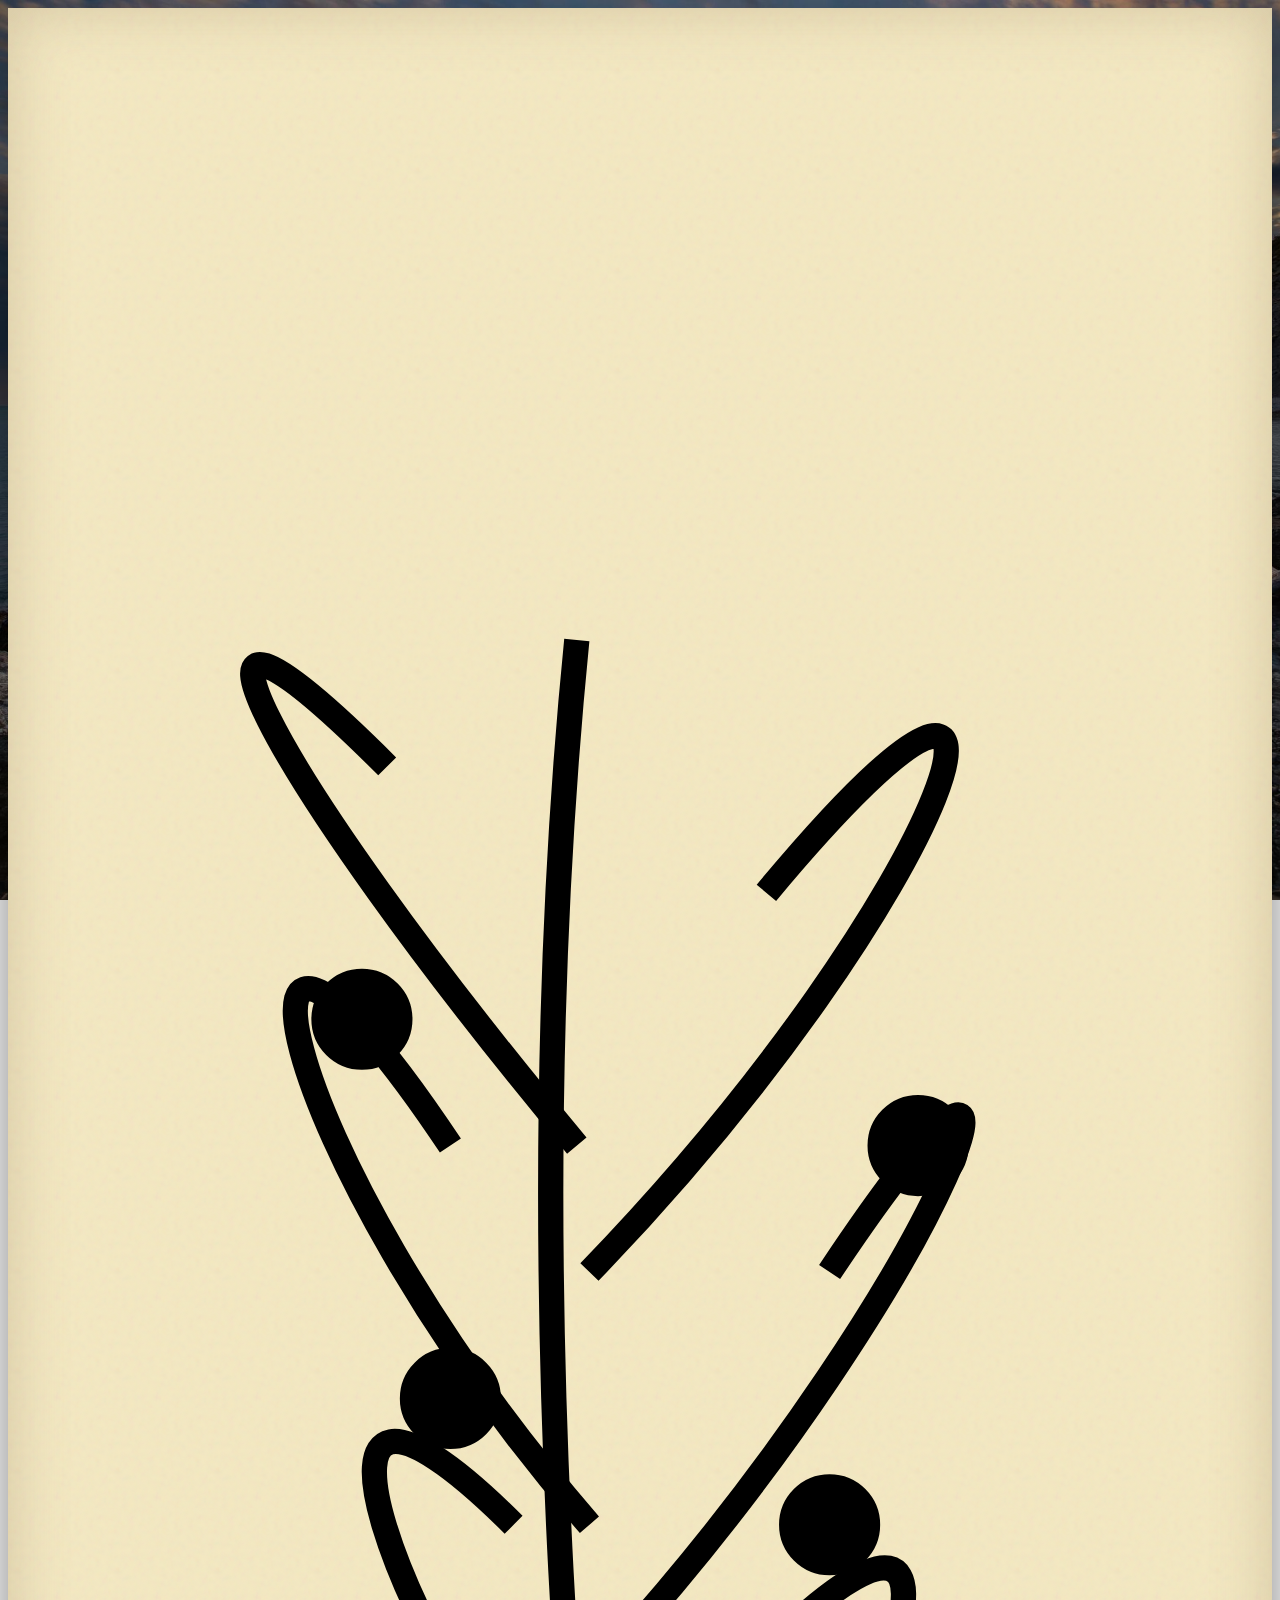
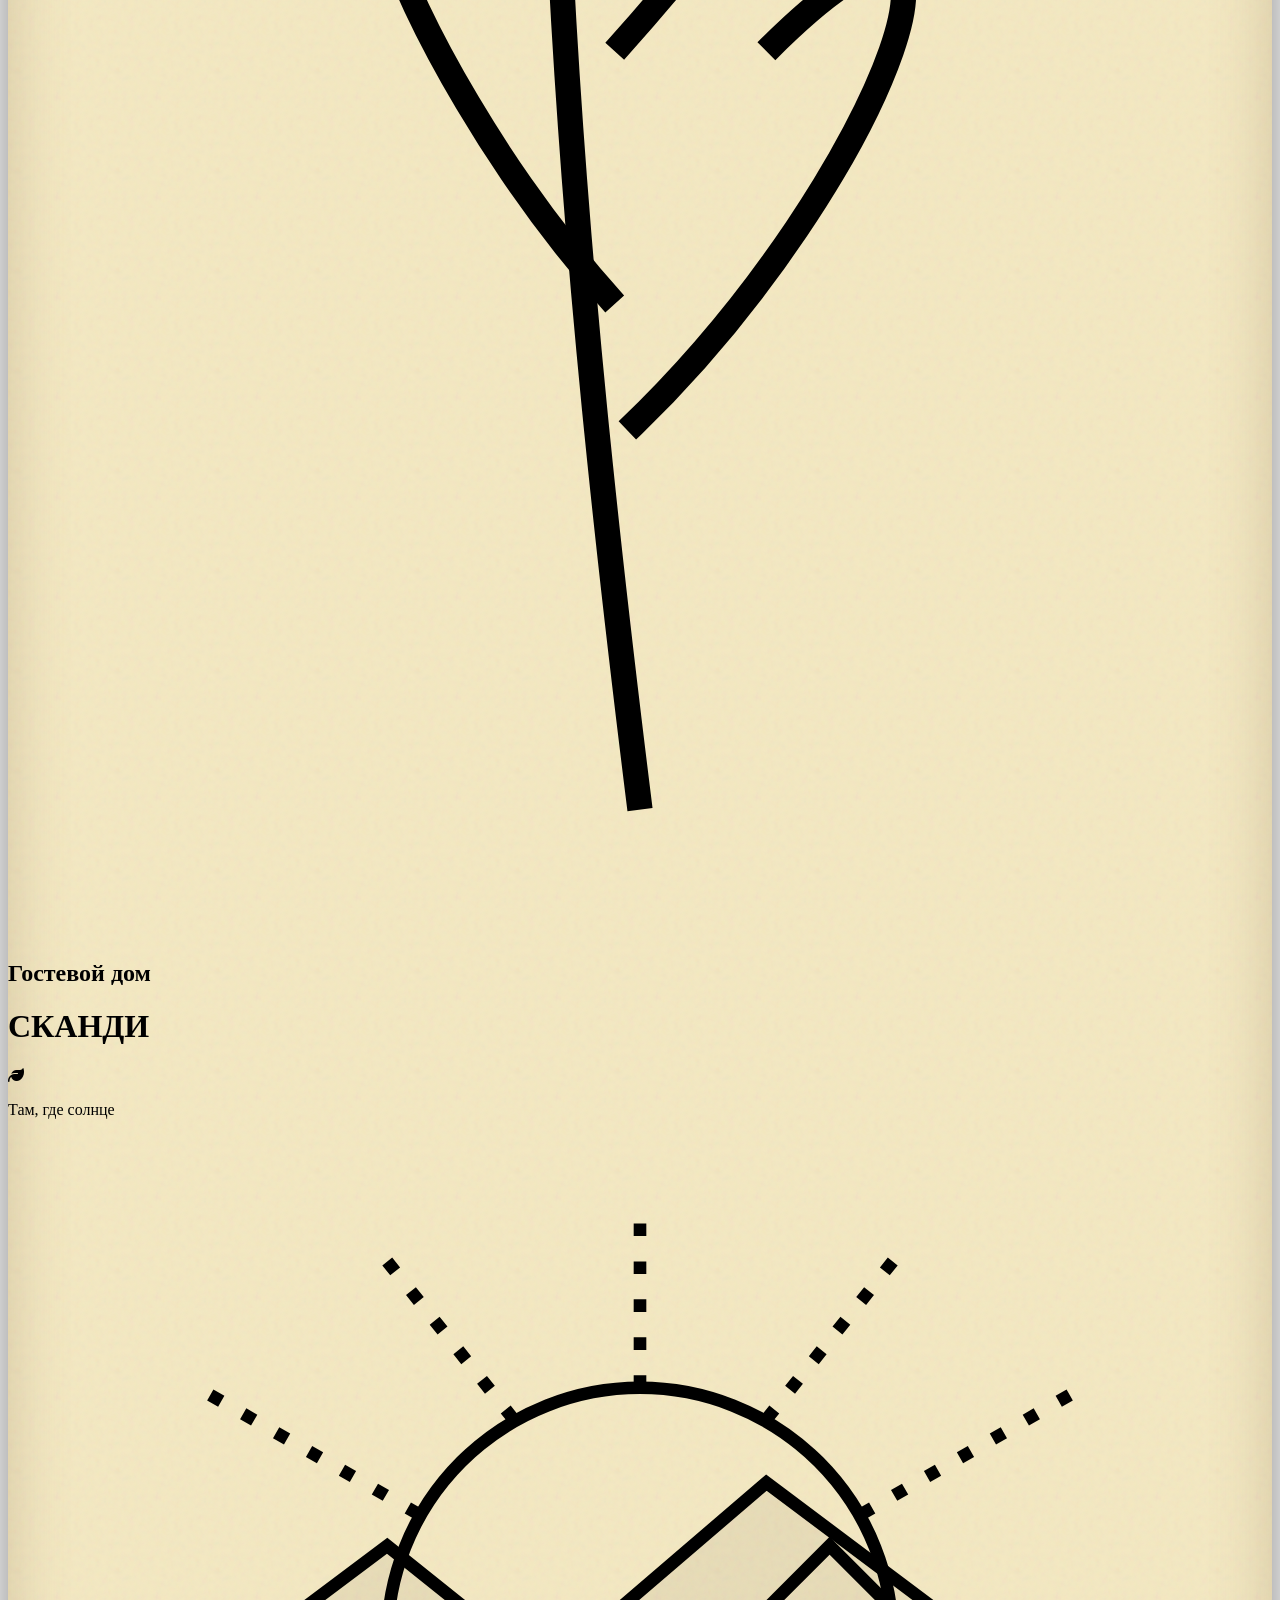
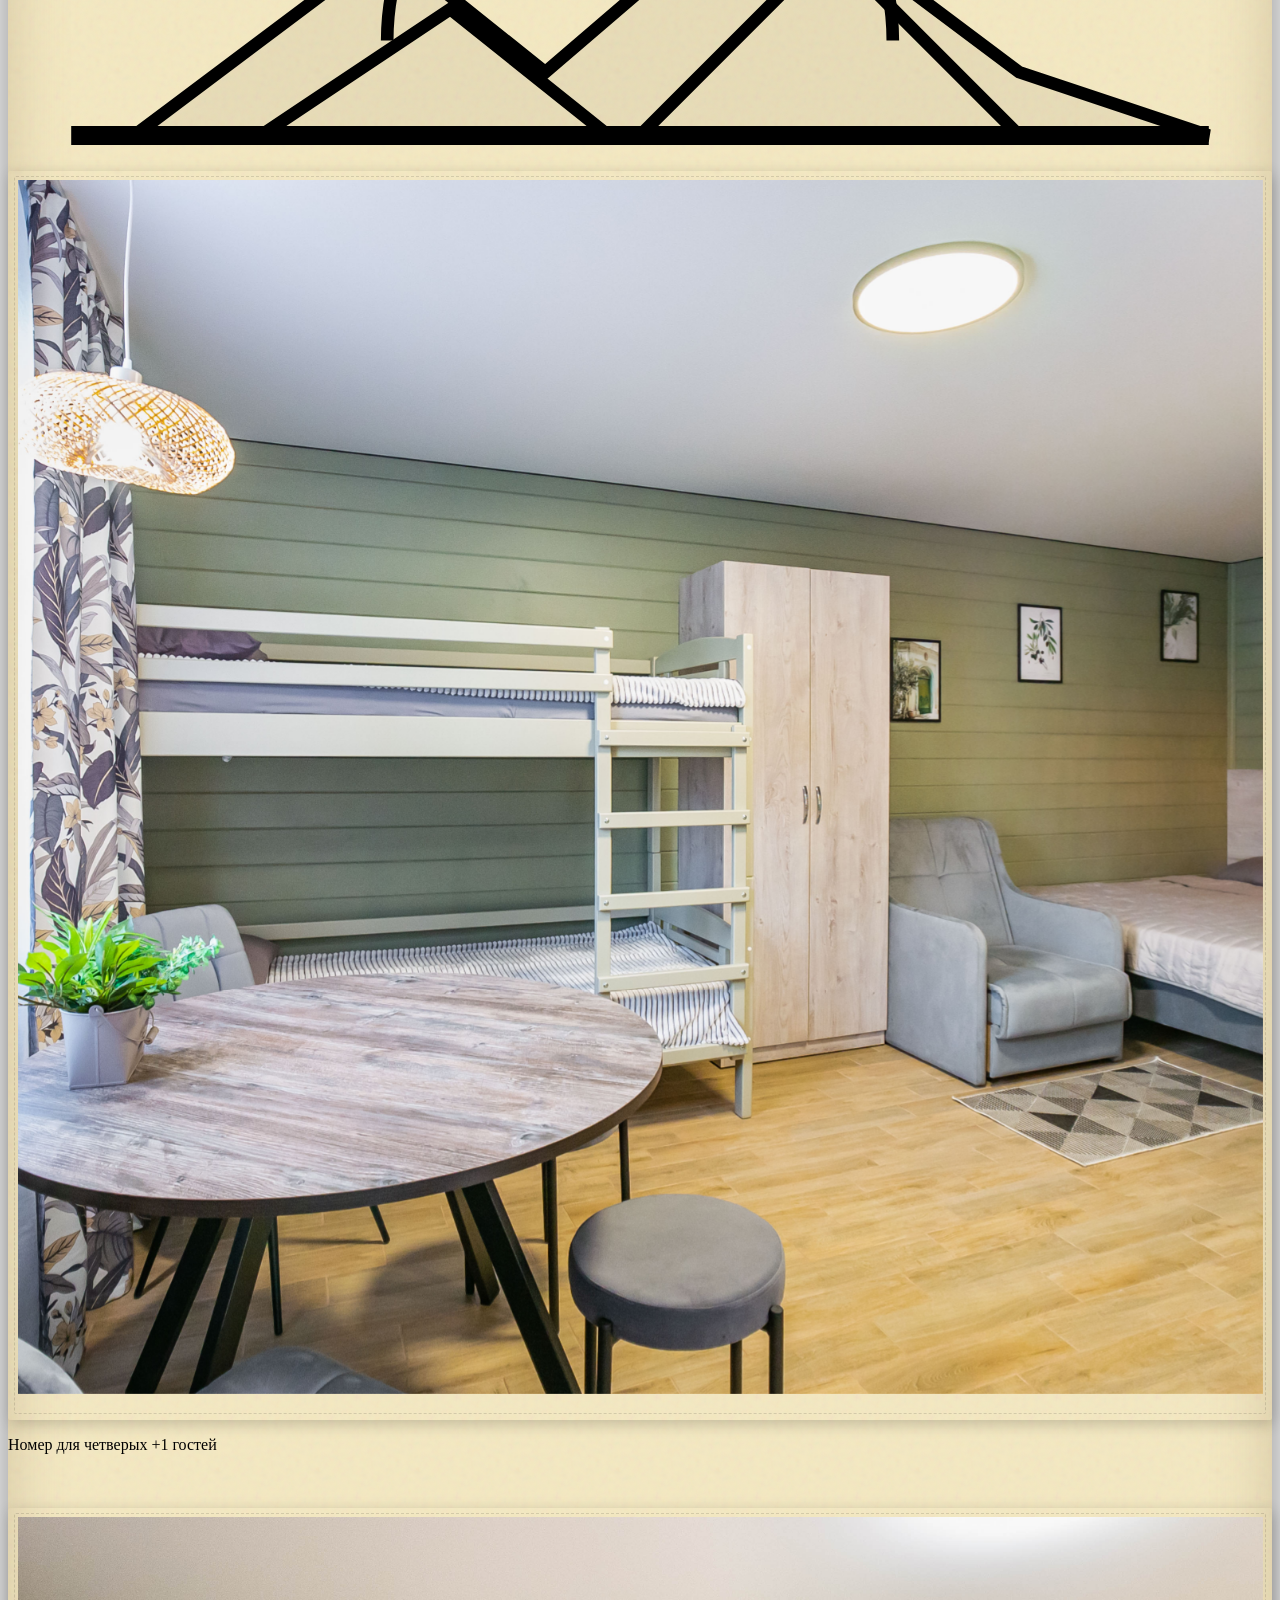
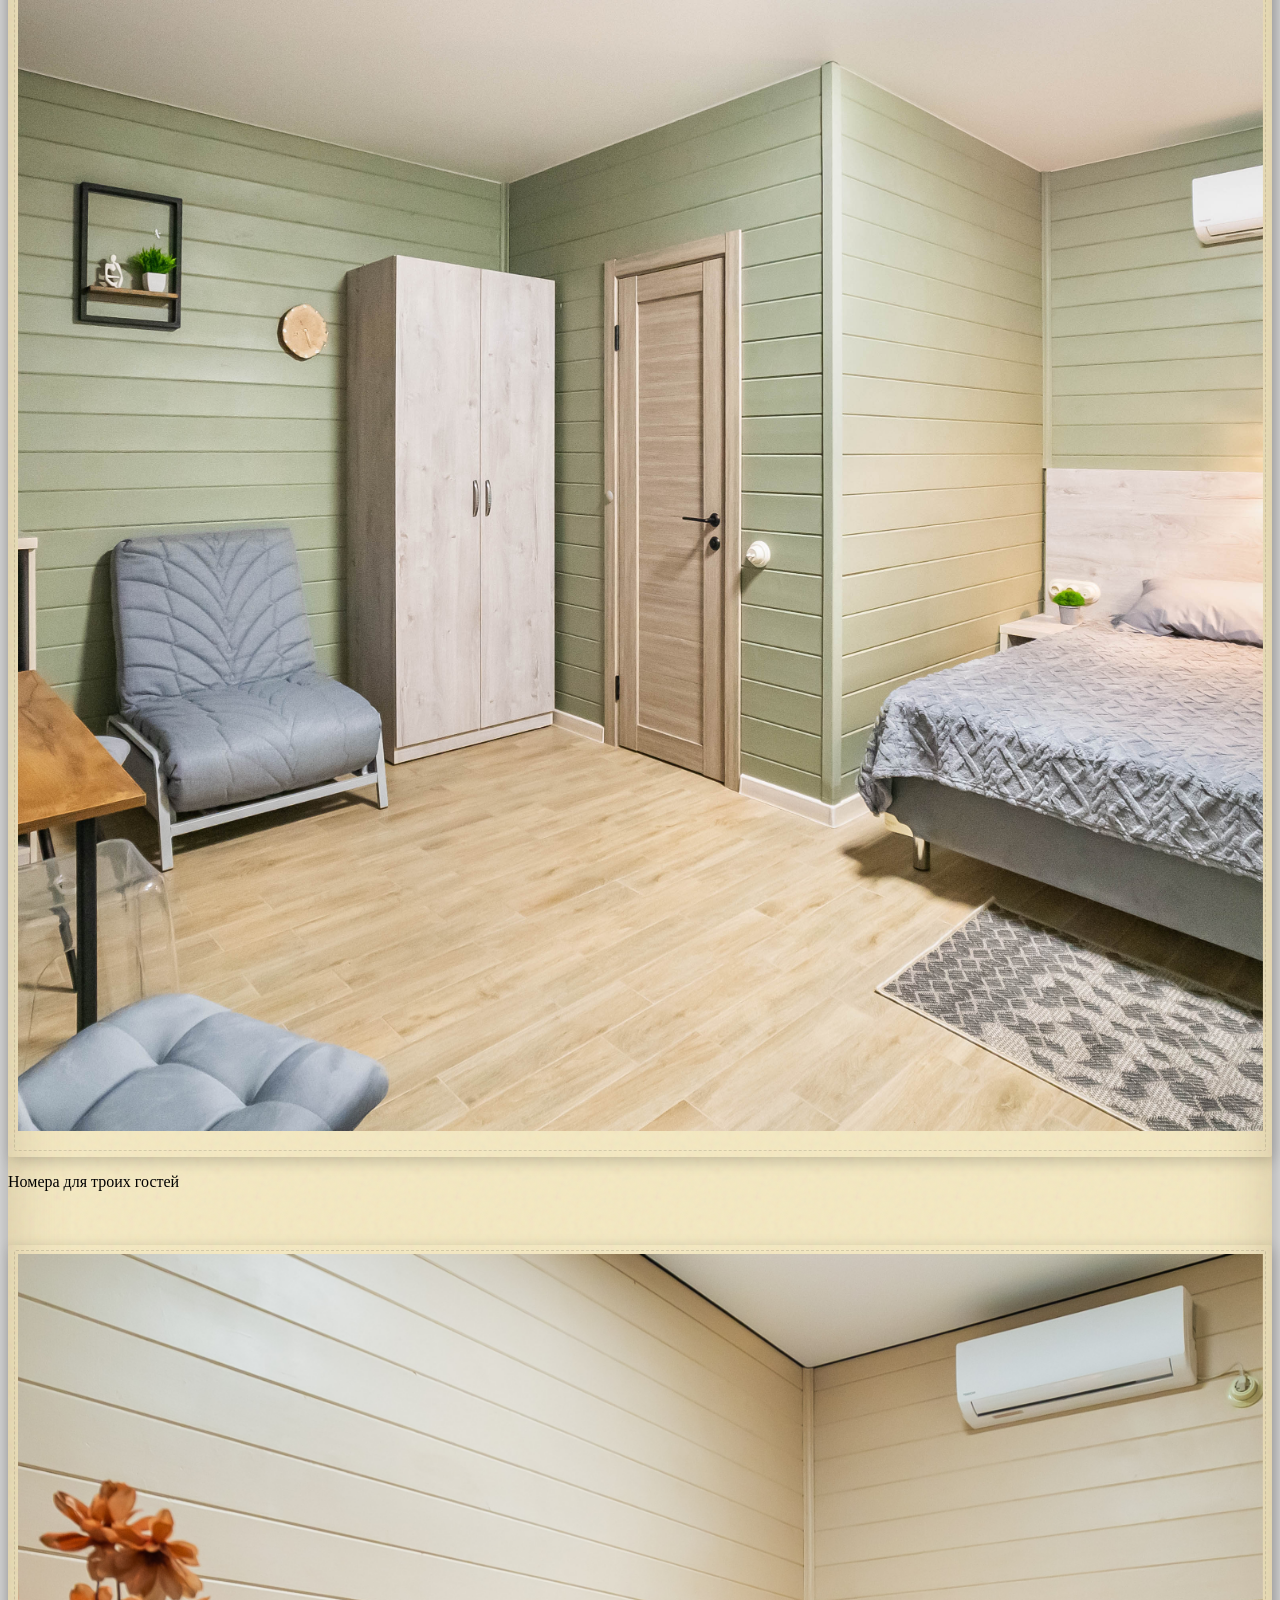
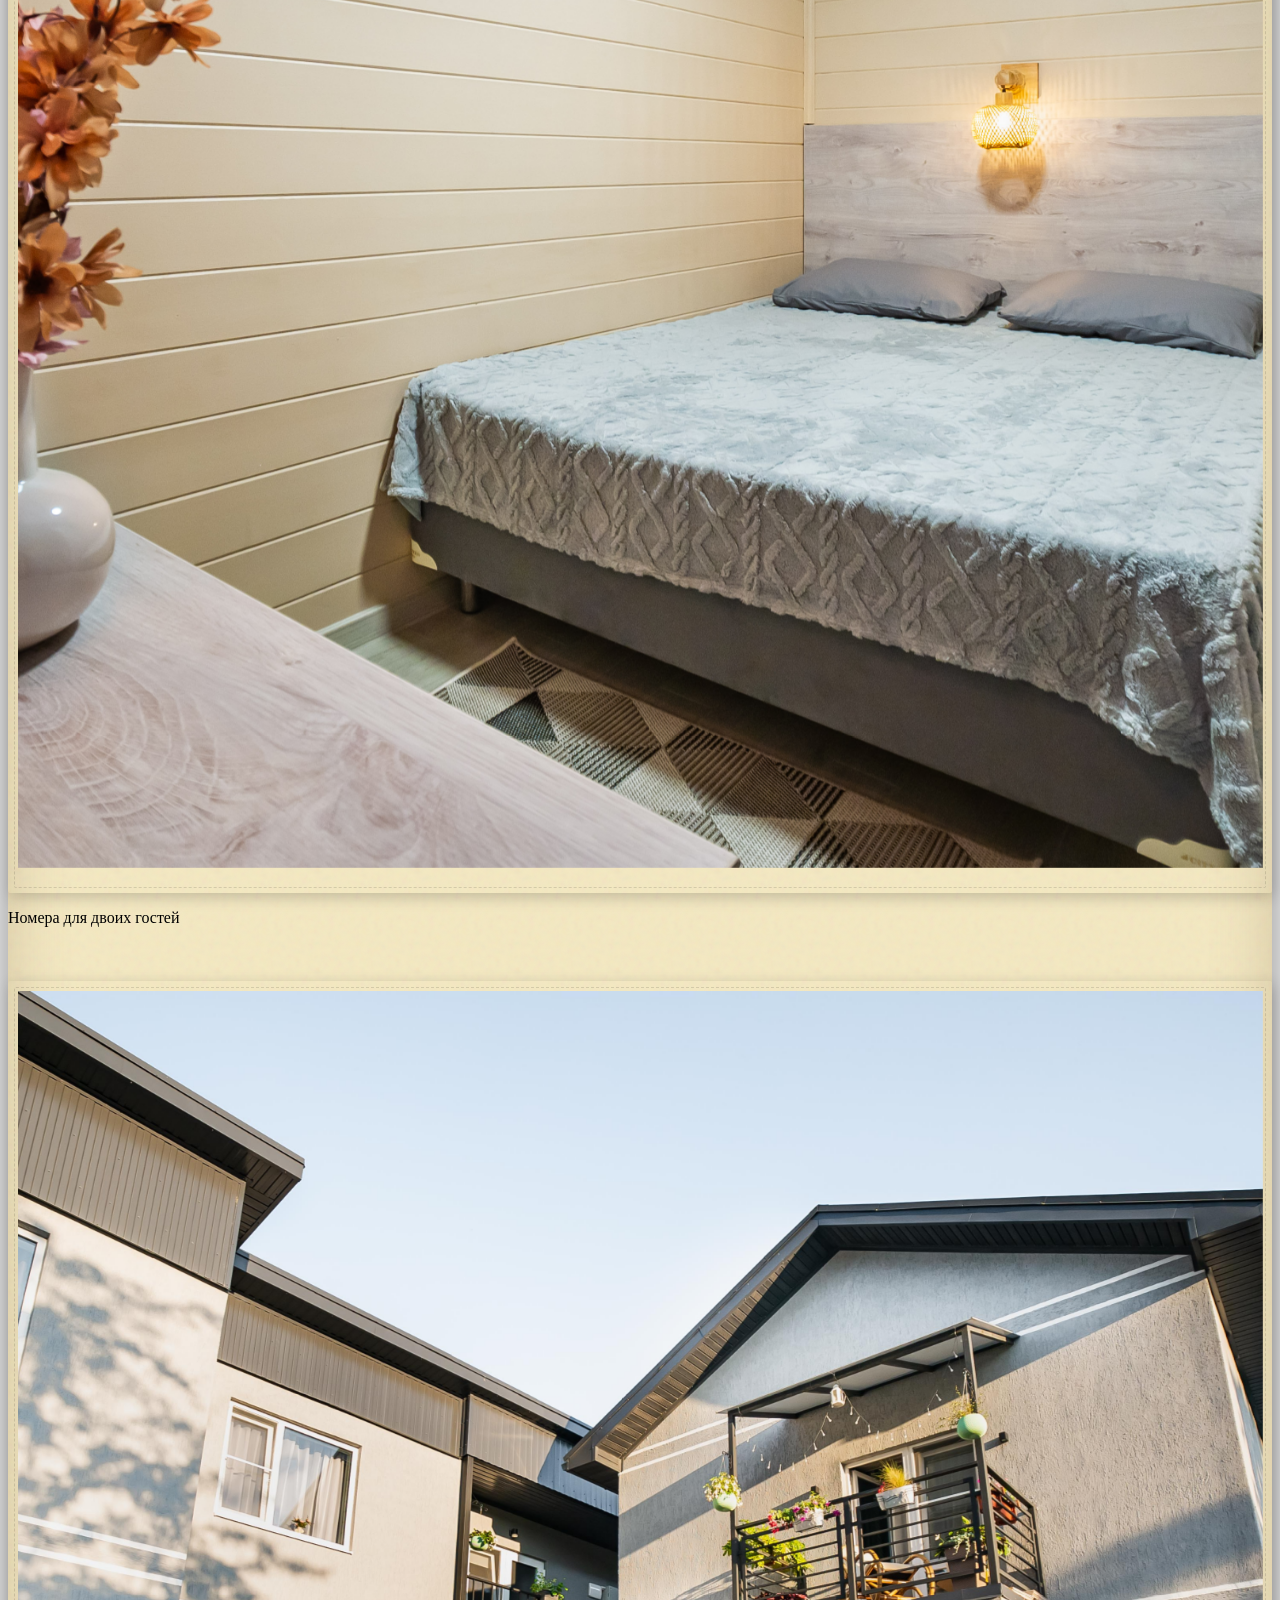
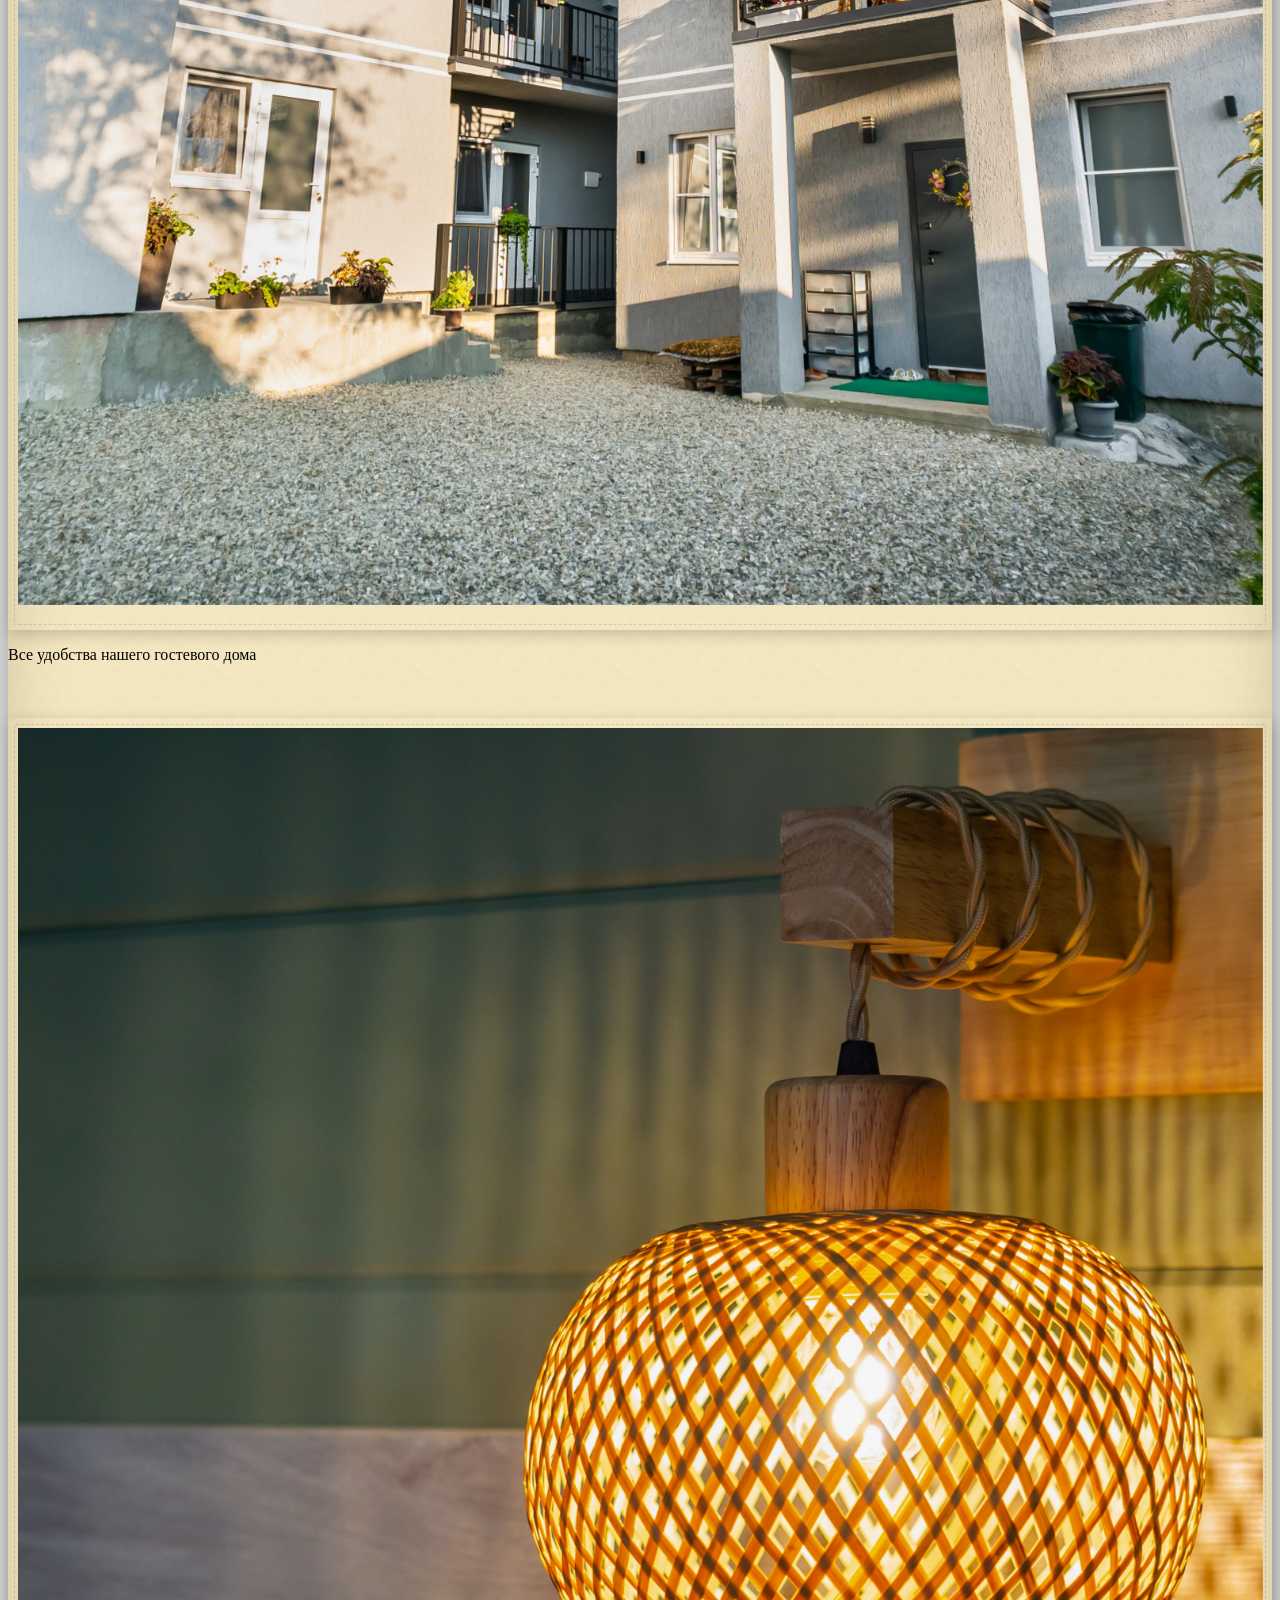
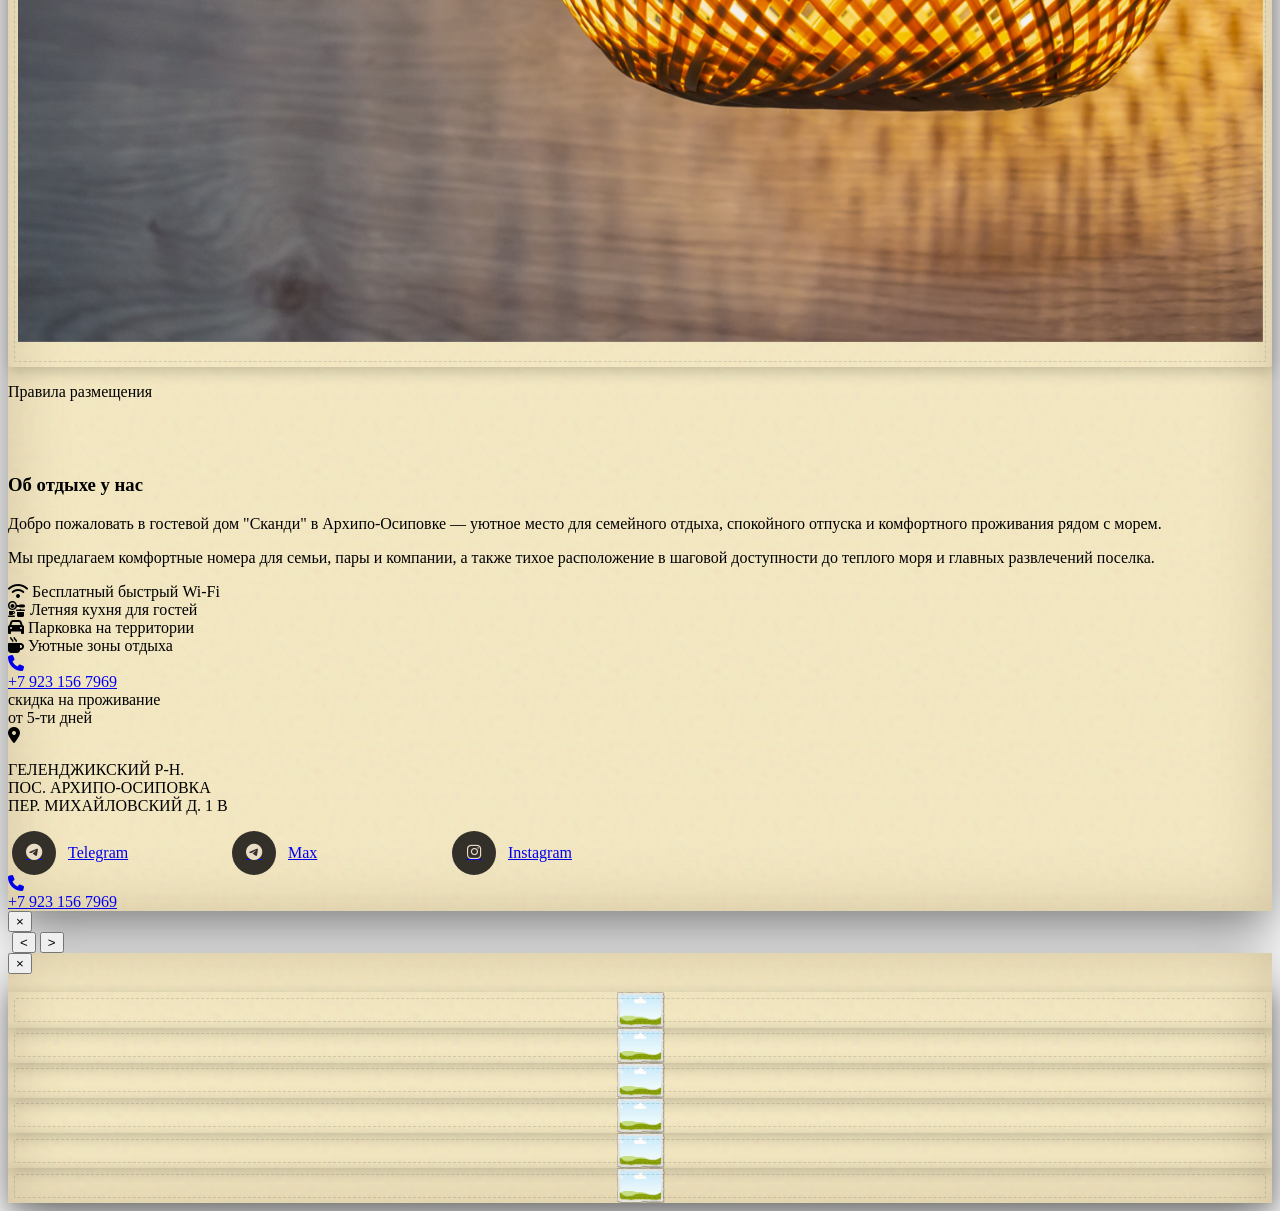
==== index.html @ ad1872ee "commit" ====
<!DOCTYPE html>
<html lang="ru">
<head>
    <meta charset="UTF-8">
    <meta name="viewport" content="width=device-width, initial-scale=1.0">
    <meta name="description" content="Гостевой дом Сканди в Архипо-Осиповке — уютное место для отдыха рядом с морем, комфортные номера для семьи, пары и компании.">
    <meta name="keywords" content="гостевой дом Архипо-Осиповка, гостевой дом Сканди, отдых у моря, комфортные номера, семейный отдых, аренда номера Архипо-Осиповка">
    <meta name="robots" content="index,follow">
    <meta property="og:title" content="Гостевой дом Сканди — комфортный отдых в Архипо-Осиповке">
    <meta property="og:description" content="Уютный гостевой дом рядом с морем в Архипо-Осиповке. Комфортные номера для семьи, пары и компании.">
    <meta property="og:type" content="website">
    <meta property="og:image" content="./assets/images/P1370468.jpg">
    <meta property="twitter:card" content="summary_large_image">
    <meta property="twitter:title" content="Гостевой дом Сканди">
    <meta property="twitter:description" content="Уютный гостевой дом рядом с морем в Архипо-Осиповке.">
    <title>Гостевой дом СКАНДИ</title>
    <!-- Tailwind CSS -->
    <script src="https://cdn.tailwindcss.com"></script>
    <!-- Google Fonts -->
    <link rel="preconnect" href="https://fonts.googleapis.com">
    <link rel="preconnect" href="https://fonts.gstatic.com" crossorigin>
    <link href="https://fonts.googleapis.com/css2?family=Caveat:wght@400..700&family=Montserrat:ital,wght@0,300;0,400;0,600;1,400&family=Playfair+Display:ital,wght@0,400;0,600;0,700;1,400&display=swap" rel="stylesheet">
    <!-- FontAwesome for Icons -->
    <link rel="stylesheet" href="https://cdnjs.cloudflare.com/ajax/libs/font-awesome/6.4.0/css/all.min.css">
    
    <script>
        tailwind.config = {
            theme: {
                extend: {
                    fontFamily: {
                        'serif': ['"Playfair Display"', 'serif'],
                        'sans': ['Montserrat', 'sans-serif'],
                        'handwriting': ['Caveat', 'cursive'],
                    },
                    colors: {
                        paper: '#eaddc6',
                        'paper-dark': '#d5c5ad',
                        ink: '#332f29',
                        'ink-light': '#4a453d',
                        accent: '#474238',
                    }
                }
            }
        }
    </script>
    <style>
        /* Стилизация фона страницы */
        body {
            background-image: url('./assets/images/fon1.jpg');
            background-size: cover;
            background-position: center;
            background-attachment: fixed;
            min-height: 100vh;
        }

        /* Текстура пергаментной бумаги */
        .paper-texture {
            background-color: #f4e8c1;
            background-image: url("data:image/svg+xml,%3Csvg width='100' height='100' viewBox='0 0 100 100' xmlns='http://www.w3.org/2000/svg'%3E%3Cfilter id='noise'%3E%3CfeTurbulence type='fractalNoise' baseFrequency='0.15' numOctaves='3' stitchTiles='stitch'/%3E%3C/filter%3E%3Crect width='100' height='100' filter='url(%23noise)' opacity='0.08'/%3E%3C/svg%3E");
            box-shadow: 0 20px 50px rgba(0,0,0,0.5), inset 0 0 60px rgba(139, 115, 85, 0.3);
        }

        /* Рваные края фотографий */
        .photo-frame {
            background: transparent;
            padding: 0.6rem 0.6rem 1.6rem 0.6rem;
            box-shadow: 2px 4px 15px rgba(0,0,0,0.2);
            transition: transform 0.3s ease, box-shadow 0.3s ease;
            position: relative;
            cursor: pointer; /* Показывает, что на фото можно нажать */
            overflow: hidden;
        }
        .photo-frame::before {
            content: '';
            position: absolute;
            inset: 0;
            background-image: url('./assets/images/Рамка.svg');
            background-size: 100% 100%;
            background-repeat: no-repeat;
            background-position: center;
            pointer-events: none;
            z-index: 0;
            opacity: 0.95;
        }
        .photo-frame::after {
            content: '';
            position: absolute;
            inset: 0.35rem;
            border: 1px dashed rgba(0,0,0,0.12);
            border-radius: 2px;
            pointer-events: none;
            z-index: 2;
        }
        .photo-frame:hover {
            transform: scale(1.05) translateY(-5px) !important;
            box-shadow: 5px 10px 25px rgba(0,0,0,0.3);
            z-index: 10;
        }
        .photo-frame:active {
            transform: scale(0.98) translateY(-2px) !important;
            box-shadow: 3px 6px 16px rgba(0,0,0,0.22);
        }
        .card-link { text-decoration: none; color: inherit; display: inline-block; }
        .card-link:focus { outline: 3px solid rgba(71,66,56,0.12); outline-offset: 6px; }
        /* Рваные края для фото */
        .torn-edge {
            mask-image: url("data:image/svg+xml,%3Csvg viewBox='0 0 200 200' xmlns='http://www.w3.org/2000/svg'%3E%3Cpath d='M0,0 H200 V200 H0 Z' fill='black'/%3E%3Cpath d='M0,10 Q5,5 10,10 T20,10 T30,10 T40,10 T50,10 T60,10 T70,10 T80,10 T90,10 T100,10 T110,10 T120,10 T130,10 T140,10 T150,10 T160,10 T170,10 T180,10 T190,10 T200,10' fill='white'/%3E%3C/svg%3E");
            mask-size: 100% 100%;
            mask-repeat: no-repeat;
        }
        /* Gallery grid and card layout */

        .card {
            display: flex;
            flex-direction: column;
            height: 100%;
            background: transparent;
            transition: transform 0.3s ease-in-out, box-shadow 0.3s ease-in-out;
        }
        .card .img-wrap {
            position: relative;
            overflow: hidden;
            border-radius: 2px;
            aspect-ratio: 4/3.9; /* Добавляем aspect-ratio */
        }
        .card img {
            display: block;
            width: 100%;
            height: 100%; /* Изменяем на 100% для заполнения контейнера */
            object-fit: cover; /* Добавляем object-fit */
            transition: transform 0.35s ease-in-out, filter 0.35s ease-in-out;
            will-change: transform;
            position: relative;
            z-index: 1;
        }
        .card:hover img {
            transform: scale(1.05);
        }
        .card .card-body {
            display: flex;
            flex-direction: column;
            gap: 0.5rem;
            flex-grow: 1; /* Добавляем flex-grow для выталкивания контента */
            justify-content: space-between; /* Распределяем пространство между элементами */
        }
        .card .card-body p { /* Заголовок карточки */
            min-height: 3.5em; /* Примерное значение, может потребоваться корректировка */
            display: -webkit-box;
            -webkit-line-clamp: 2; /* Ограничиваем до 2 строк */
            line-clamp: 2;
            -webkit-box-orient: vertical;
            overflow: hidden;
            text-overflow: ellipsis;
        }
        .social-link {
            display: inline-flex;
            align-items: center;
            justify-content: flex-start;
            gap: 0.75rem;
            min-height: 2.75rem;
            line-height: 1.2;
            width: 100%;
            max-width: 13rem;
            padding-inline: 0.25rem;
        }
        .social-icon {
            width: 2.75rem;
            height: 2.75rem;
            min-width: 2.75rem;
            display: inline-flex;
            align-items: center;
            justify-content: center;
            border-radius: 9999px;
            background-color: #332f29;
            color: #eaddc6;
            flex-shrink: 0;
        }
        .social-icon i,
        .social-icon svg {
            font-size: 1.05rem;
            line-height: 1;
        }
        /* Info modal typography and placeholder */
        #infoModal .info-desc { font-size: clamp(0.95rem, 1.6vw, 1.05rem); color: #4a453d; }
        #infoModal .placeholder { min-height: 200px; border: 2px dashed rgba(71,66,56,0.12); border-radius: 6px; margin-top: 1rem; }
    </style>
</head>
    <body class="flex items-center justify-center p-2 sm:p-4 md:p-8 font-sans text-ink">

    <!-- Главный контейнер (Бумага) -->
    <main class="paper-texture w-full max-w-[1600px] rounded-sm p-4 sm:p-6 md:p-10 lg:p-16 relative overflow-hidden">
        
        <!-- Верхняя часть (Заголовок и логотипы) -->
        <header class="grid grid-cols-[auto_minmax(0,1fr)_auto] items-center mb-8 md:mb-12 relative z-10 gap-1 sm:gap-4 md:gap-8">
            <!-- Левый рисунок (Колосок) -->
            <div class="flex items-center justify-center w-12 sm:w-20 md:w-28 lg:w-32 opacity-80 flex-shrink-0">
                <svg viewBox="0 0 100 200" fill="none" stroke="currentColor" stroke-width="2" class="w-full h-auto text-ink scale-[0.75] md:scale-100">
                    <path d="M50,190 C45,150 40,100 45,50" />
                    <path d="M48,150 C30,130 20,100 40,120" />
                    <path d="M46,120 C20,90 15,60 35,90" />
                    <path d="M45,90 C20,60 10,40 30,60" />
                    <path d="M49,160 C70,140 80,110 60,130" />
                    <path d="M48,130 C75,100 85,70 65,100" />
                    <path d="M46,100 C75,70 85,40 60,70" />
                    <circle cx="35" cy="110" r="3" fill="currentColor" />
                    <circle cx="28" cy="80" r="3" fill="currentColor" />
                    <circle cx="65" cy="120" r="3" fill="currentColor" />
                    <circle cx="72" cy="90" r="3" fill="currentColor" />
                </svg>
            </div>

            <!-- Центральный текст -->
            <div class="flex flex-col items-center justify-center text-center min-w-0 mx-auto max-w-[min(100%,28rem)] sm:max-w-[min(100%,32rem)]">
                <h2 class="text-xs sm:text-sm md:text-base tracking-[0.2em] sm:tracking-[0.3em] uppercase font-semibold text-ink-light mb-1 sm:mb-2">Гостевой дом</h2>
                <h1 class="font-serif text-4xl sm:text-5xl md:text-6xl lg:text-7xl xl:text-8xl text-ink tracking-wide mb-1 sm:mb-2 leading-none">СКАНДИ</h1>
                
                <div class="flex items-center justify-center gap-2 sm:gap-4 my-2 sm:my-3 opacity-60 w-full">
                    <div class="h-[1px] w-8 sm:w-12 md:w-14 lg:w-16 bg-ink flex-1 max-w-16"></div>
                    <i class="fa-solid fa-leaf text-xs sm:text-sm md:text-base"></i>
                    <div class="h-[1px] w-8 sm:w-12 md:w-14 lg:w-16 bg-ink flex-1 max-w-16"></div>
                </div>

                <p class="font-handwriting text-2xl sm:text-3xl md:text-4xl lg:text-5xl text-ink mt-1 sm:mt-2 leading-none">Там, где солнце</p>
            </div>

            <!-- Правый рисунок (Солнце и горы) -->
              <div class="flex items-center justify-center w-14 sm:w-24 md:w-28 lg:w-32 xl:w-36 opacity-80 flex-shrink-0">
                  <svg viewBox="0 0 200 100" fill="none" stroke="currentColor" stroke-width="2" class="w-full h-auto text-ink scale-[1.2] sm:scale-[1.25] md:scale-[1.3] lg:scale-[1.35] xl:scale-[1.4] max-w-full object-contain">
                    <line x1="100" y1="40" x2="100" y2="10" stroke-dasharray="2 4"/>
                    <line x1="80" y1="45" x2="60" y2="20" stroke-dasharray="2 4"/>
                    <line x1="120" y1="45" x2="140" y2="20" stroke-dasharray="2 4"/>
                    <line x1="65" y1="60" x2="30" y2="40" stroke-dasharray="2 4"/>
                    <line x1="135" y1="60" x2="170" y2="40" stroke-dasharray="2 4"/>
                    <path d="M60,80 A40,40 0 0,1 140,80" />
                    <path d="M20,95 L60,65 L85,85 L120,55 L160,85 L190,95 Z" fill="rgba(0,0,0,0.05)" />
                    <path d="M40,95 L70,75 L95,95 Z" />
                    <path d="M100,95 L130,65 L160,95 Z" />
                    <line x1="10" y1="95" x2="190" y2="95" stroke-width="3" />
                </svg>
            </div>
        </header>

        <!-- ГАЛЕРЕЯ (Здесь меняй названия файлов!) -->
        <section class="gallery-grid mt-16 mb-12 z-10 relative grid grid-cols-1 md:grid-cols-2 lg:grid-cols-5 gap-6">

                <article class="card card-link text-center cursor-pointer group" data-card="card1" aria-label="Номер для четверых +1 гостей">
                    <div class="img-wrap photo-frame -rotate-2 w-full overflow-hidden transition-transform duration-300 group-hover:scale-105 group-hover:shadow-xl">
                        <img src="./assets/images/P1370468.jpg" onerror="this.src='https://images.unsplash.com/photo-1513694203232-719a280e022f?q=80&w=800&auto=format&fit=crop'" alt="Интерьер" class="w-full h-40 md:h-48 lg:h-56 object-cover">
                    </div>
                    <div class="card-body mt-4">
                        <p class="font-handwriting text-xl md:text-2xl lg:text-3xl text-ink">Номер для четверых +1 гостей</p>
                    </div>
                </article>

                <article class="card card-link text-center cursor-pointer group" data-card="card2" aria-label="Номера для троих гостей">
                    <div class="img-wrap photo-frame rotate-3 w-full overflow-hidden transition-transform duration-300 group-hover:scale-105 group-hover:shadow-xl">
                        <img src="./assets/images/P1370569.jpg" onerror="this.src='https://images.unsplash.com/photo-1592928302636-c83cf1e1c887?q=80&w=800&auto=format&fit=crop'" alt="Декор" class="w-full h-40 md:h-48 lg:h-56 object-cover">
                    </div>
                    <div class="card-body mt-4">
                        <p class="font-handwriting text-xl md:text-2xl lg:text-3xl text-ink">Номера для троих гостей</p>
                    </div>
                </article>

                <article class="card card-link text-center cursor-pointer group" data-card="card3" aria-label="Номера для двоих гостей">
                    <div class="img-wrap photo-frame -rotate-1 w-full overflow-hidden transition-transform duration-300 group-hover:scale-105 group-hover:shadow-xl">
                        <img src="./assets/images/P1370518.jpg" onerror="this.src='https://images.unsplash.com/photo-1564013799919-ab600027ffc6?q=80&w=800&auto=format&fit=crop'" alt="Фасад гостевого дома" class="w-full h-48 md:h-56 lg:h-64 object-cover">
                    </div>
                    <div class="card-body mt-4">
                        <p class="font-handwriting text-xl md:text-2xl lg:text-3xl text-ink">Номера для двоих гостей</p>
                    </div>
                </article>

                <article class="card card-link text-center cursor-pointer group" data-card="card4" aria-label="Все удобства нашего гостевого дома">
                    <div class="img-wrap photo-frame rotate-2 w-full overflow-hidden transition-transform duration-300 group-hover:scale-105 group-hover:shadow-xl">
                        <img src="./assets/images/P1370464.jpg" onerror="this.src='https://images.unsplash.com/photo-1416879598555-53dfad6094dd?q=80&w=800&auto=format&fit=crop'" alt="Вид" class="w-full h-40 md:h-48 lg:h-56 object-cover">
                    </div>
                    <div class="card-body mt-4">
                        <p class="font-handwriting text-xl md:text-2xl lg:text-3xl text-ink">Все удобства нашего гостевого дома</p>
                    </div>
                </article>

                <article class="card card-link text-center cursor-pointer group" data-card="card5" aria-label="Правила размещения">
                    <div class="img-wrap photo-frame -rotate-3 w-full overflow-hidden transition-transform duration-300 group-hover:scale-105 group-hover:shadow-xl">
                        <img src="./assets/images/P1370489.jpg" onerror="this.src='https://images.unsplash.com/photo-1499933374294-4584d31509bf?q=80&w=800&auto=format&fit=crop'" alt="Детали" class="w-full h-40 md:h-48 lg:h-56 object-cover">
                    </div>
                    <div class="card-body mt-4">
                        <p class="font-handwriting text-xl md:text-2xl lg:text-3xl text-ink">Правила размещения</p>
                    </div>
                </article>

        </section>

        <!-- БЛОК ОПИСАНИЯ -->
        <section class="max-w-4xl mx-auto mb-16 z-10 relative bg-white/40 p-6 md:p-10 rounded-sm border border-paper-dark/30 shadow-[0_4px_30px_rgba(0,0,0,0.05)] backdrop-blur-sm">
            <h3 class="font-serif text-2xl md:text-3xl text-center mb-6 text-ink">Об отдыхе у нас</h3>
            <div class="grid grid-cols-1 md:grid-cols-2 gap-8">
                <!-- Левая колонка: Текст -->
                <div class="text-ink-light leading-relaxed">
                    <p class="mb-4">
                        Добро пожаловать в гостевой дом "Сканди" в Архипо-Осиповке — уютное место для семейного отдыха, спокойного отпуска и комфортного проживания рядом с морем.
                    </p>
                    <p>
                        Мы предлагаем комфортные номера для семьи, пары и компании, а также тихое расположение в шаговой доступности до теплого моря и главных развлечений поселка.
                    </p>
                </div>
                <!-- Правая колонка: Удобства -->
                <div class="flex flex-col gap-3 justify-center">
                    <div class="flex items-center gap-3">
                        <i class="fa-solid fa-wifi text-accent w-6 text-center"></i>
                        <span>Бесплатный быстрый Wi-Fi</span>
                    </div>
                    <div class="flex items-center gap-3">
                        <i class="fa-solid fa-kitchen-set text-accent w-6 text-center"></i>
                        <span>Летняя кухня для гостей</span>
                    </div>
                    <div class="flex items-center gap-3">
                        <i class="fa-solid fa-car text-accent w-6 text-center"></i>
                        <span>Парковка на территории</span>
                    </div>
                    <div class="flex items-center gap-3">
                        <i class="fa-solid fa-mug-hot text-accent w-6 text-center"></i>
                        <span>Уютные зоны отдыха</span>
                    </div>
                </div>
            </div>
        </section>

        <!-- Подвал (Контакты и Адрес) -->
        <footer class="pt-8 border-t-2 border-paper-dark border-dashed z-10 relative">
            <div class="flex flex-col lg:flex-row justify-between items-center gap-8 lg:gap-4">
                
                <div class="flex flex-col items-center lg:items-start gap-3">
                    <a href="tel:+79231567969" class="flex items-center gap-3 text-xl md:text-2xl font-serif font-bold text-ink hover:text-amber-700 transition">
                        <div class="w-10 h-10 rounded-full bg-ink text-paper flex items-center justify-center">
                            <i class="fa-solid fa-phone"></i>
                        </div>
                        +7 923 156 7969
                    </a>
                    <div class="bg-accent text-white px-6 py-2 rounded-full text-sm md:text-base tracking-wide text-center w-full shadow-md">
                        скидка на проживание<br>от 5-ти дней
                    </div>
                </div>

                <div class="flex flex-col items-center gap-3 text-center px-4 lg:border-l lg:border-r border-paper-dark lg:px-8">
                    <i class="fa-solid fa-location-dot text-2xl text-ink mb-1"></i>
                    <p class="text-sm md:text-base font-semibold tracking-wider leading-relaxed text-ink-light">
                        ГЕЛЕНДЖИКСКИЙ Р-Н.<br>
                        ПОС. АРХИПО-ОСИПОВКА<br>
                        ПЕР. МИХАЙЛОВСКИЙ Д. 1 В
                    </p>
                </div>

                <div class="flex flex-col items-center lg:items-end gap-3 w-full lg:w-auto">
                    <a href="https://t.me/your_telegram_username" target="_blank" class="social-link text-xl md:text-2xl font-serif font-bold text-ink hover:text-amber-700 transition">
                        <span class="social-icon">
                            <i class="fa-brands fa-telegram"></i>
                        </span>
                        Telegram
                    </a>
                    <a href="https://max.ru/u/f9LHodD0cOJ7EGK8pGcLrbpz043_dHLFqvbQT8GVApa-p2ZnHJG8naomUxY" target="_blank" class="social-link text-xl md:text-2xl font-serif font-bold text-ink hover:text-amber-700 transition">
                        <span class="social-icon">
                            <i class="fa-brands fa-telegram"></i>
                        </span>
                        Max
                    </a>
                    <a href="https://www.instagram.com/scandi_arhipka?igsh=aDQ5Yzh2am1mcjYy" target="_blank" class="social-link text-xl md:text-2xl font-serif font-bold text-ink hover:text-amber-700 transition">
                        <span class="social-icon">
                            <i class="fa-brands fa-instagram"></i>
                        </span>
                        Instagram
                    </a>
                </div>
                
                <div class="flex flex-col items-center gap-3 md:hidden mt-4 pt-6 border-t border-paper-dark w-full">
                     <a href="tel:+79231567969" class="flex items-center gap-3 text-xl font-serif font-bold text-ink hover:text-amber-700 transition">
                        <div class="w-10 h-10 rounded-full bg-ink text-paper flex items-center justify-center">
                            <i class="fa-solid fa-phone"></i>
                        </div>
                        +7 923 156 7969
                    </a>
                </div>

            </div>
        </footer>
        
    </main>

    <!-- Скрытое модальное окно для полноэкранного просмотра фото -->
    <div id="imageModal" class="fixed inset-0 z-[100] hidden bg-black/90 p-4 opacity-0 transition-opacity duration-300">
        <button id="closeModal" class="absolute top-6 right-6 text-white text-5xl hover:text-gray-300 focus:outline-none transition-transform hover:scale-110 z-20">&times;</button>
        <div class="absolute inset-0 flex items-center justify-center p-6">
            <img id="lightboxImg" src="" alt="" class="max-w-full max-h-full object-contain rounded shadow-lg" />
            <!-- Кнопки навигации -->
            <button id="prevImage" class="absolute left-6 text-white text-5xl hover:text-gray-300 focus:outline-none transition-transform hover:scale-110">&lt;</button>
            <button id="nextImage" class="absolute right-6 text-white text-5xl hover:text-gray-300 focus:outline-none transition-transform hover:scale-110">&gt;</button>
        </div>
    </div>

                <!-- Информационное модальное окно для карточек -->
    <div id="infoModal" class="fixed inset-0 z-50 hidden bg-black/80 p-2 sm:p-6 opacity-0 transition-opacity duration-300">
        <div class="flex items-center justify-center h-full p-2 sm:p-6">
            <div class="paper-texture border border-paper-dark/30 rounded-sm max-w-4xl w-full p-6 md:p-10 shadow-[0_4px_30px_rgba(0,0,0,0.05)] backdrop-blur-sm overflow-auto max-h-[90vh] relative">
                <!-- Крестик закрытия -->
                <button id="infoClose" class="absolute top-2 right-2 sm:top-4 sm:right-4 text-ink text-3xl hover:text-gray-600 focus:outline-none z-10">&times;</button>
                
                <h3 id="infoTitle" class="font-serif text-2xl md:text-3xl text-center mb-6 text-ink"></h3>
                <div id="infoContent" class="text-ink-light leading-relaxed"></div>
                
                <!-- Контейнер для 6 фото-рамок -->
                <div id="photoGrid" class="grid grid-cols-2 sm:grid-cols-3 gap-4 mt-6">
                    <!-- 6 рамок -->
                    <div class="photo-frame w-full aspect-[4/3] cursor-pointer"></div>
                    <div class="photo-frame w-full aspect-[4/3] cursor-pointer"></div>
                    <div class="photo-frame w-full aspect-[4/3] cursor-pointer"></div>
                    <div class="photo-frame w-full aspect-[4/3] cursor-pointer"></div>
                    <div class="photo-frame w-full aspect-[4/3] cursor-pointer"></div>
                    <div class="photo-frame w-full aspect-[4/3] cursor-pointer"></div>
                </div>
            </div>
        </div>
    </div>

    <script type="application/ld+json">
        {
            "@context": "https://schema.org",
            "@type": "Hotel",
            "name": "Гостевой дом Сканди",
            "description": "Гостевой дом в Архипо-Осиповке рядом с морем для семейного отдыха, поездок с детьми и комфортного проживания.",
            "telephone": "+79231567969",
            "address": {
                "@type": "PostalAddress",
                "addressLocality": "Архипо-Осиповка",
                "addressRegion": "Геленджикский район",
                "streetAddress": "пер. Михайловский, д. 1 В"
            }
        }
    </script>

    <!-- Скрипт для работы галереи и карточек -->
    <script>
        document.addEventListener('DOMContentLoaded', () => {
            const imageModal = document.getElementById('imageModal');
            const imageClose = document.getElementById('closeModal');
            const lightboxImg = document.getElementById('lightboxImg');
            const prevImageBtn = document.getElementById('prevImage');
            const nextImageBtn = document.getElementById('nextImage');

            let currentImages = [];
            let currentImageIndex = 0;
            const galleryImages = document.querySelectorAll('.card img');

            const infoModal = document.getElementById('infoModal');
            const infoClose = document.getElementById('infoClose');
            const infoTitle = document.getElementById('infoTitle');
            const infoContent = document.getElementById('infoContent');
            const photoGrid = document.getElementById('photoGrid');

            imageClose.type = 'button';
            infoClose.type = 'button';

            // Open info modal when clicking on the image inside a card
            galleryImages.forEach(img => {
                img.addEventListener('click', (e) => {
                    e.stopPropagation();
                    e.preventDefault();
                    const card = img.closest('.card');
                    if (card) {
                        const key = card.dataset.card;
                        openInfoModal(key);
                    }
                });
            });

            // Lightbox for photos inside info modal
            photoGrid.addEventListener('click', (e) => {
                const frame = e.target.closest('.photo-frame');
                if (frame && frame.querySelector('img')) {
                    const img = frame.querySelector('img');
                    const cardKey = infoTitle.dataset.cardKey; // Получаем ключ карточки из заголовка модального окна
                    const data = CARD_DATA[cardKey];
                    if (data && data.photos) {
                        currentImages = data.photos;
                        currentImageIndex = currentImages.indexOf(img.src);
                        lightboxImg.src = img.src;
                        imageModal.classList.remove('hidden');
                        imageModal.classList.add('flex');
                        setTimeout(() => imageModal.classList.remove('opacity-0'), 10);
                        updateLightboxNavigation();
                    }
                }
            });

            const updateLightboxNavigation = () => {
                prevImageBtn.classList.toggle('hidden', currentImageIndex === 0);
                nextImageBtn.classList.toggle('hidden', currentImageIndex === currentImages.length - 1);
            };

            const navigateLightbox = (direction) => {
                currentImageIndex += direction;
                if (currentImageIndex < 0) {
                    currentImageIndex = currentImages.length - 1;
                } else if (currentImageIndex >= currentImages.length) {
                    currentImageIndex = 0;
                }
                lightboxImg.src = currentImages[currentImageIndex];
                updateLightboxNavigation();
            };

            prevImageBtn.addEventListener('click', (e) => {
                e.stopPropagation();
                navigateLightbox(-1);
            });

            nextImageBtn.addEventListener('click', (e) => {
                e.stopPropagation();
                navigateLightbox(1);
            });

            // --- Touch / swipe support for mobile lightbox ---
            let touchStartX = 0;
            let touchStartY = 0;
            let touchMoveX = 0;
            const TOUCH_THRESHOLD = 50; // px to consider a swipe

            const onTouchStart = (e) => {
                if (!e.touches || e.touches.length === 0) return;
                const t = e.touches[0];
                touchStartX = t.clientX;
                touchStartY = t.clientY;
                touchMoveX = 0;
            };

            const onTouchMove = (e) => {
                if (!e.touches || e.touches.length === 0) return;
                const t = e.touches[0];
                touchMoveX = t.clientX - touchStartX;
                const dy = Math.abs(t.clientY - touchStartY);
                // If horizontal movement dominates, prevent vertical scroll while swiping
                if (Math.abs(touchMoveX) > Math.abs(dy)) {
                    e.preventDefault();
                }
            };

            const onTouchEnd = () => {
                if (Math.abs(touchMoveX) > TOUCH_THRESHOLD) {
                    if (touchMoveX < 0) {
                        navigateLightbox(1); // swipe left -> next
                    } else {
                        navigateLightbox(-1); // swipe right -> prev
                    }
                }
                touchStartX = touchStartY = touchMoveX = 0;
            };

            // Attach touch handlers to the modal and the image for broader hit area
            imageModal.addEventListener('touchstart', onTouchStart, { passive: false });
            imageModal.addEventListener('touchmove', onTouchMove, { passive: false });
            imageModal.addEventListener('touchend', onTouchEnd);
            lightboxImg.addEventListener('touchstart', onTouchStart, { passive: false });
            lightboxImg.addEventListener('touchmove', onTouchMove, { passive: false });
            lightboxImg.addEventListener('touchend', onTouchEnd);

            const closeImageModal = (event) => {
                if (event) event.stopPropagation();
                imageModal.classList.add('opacity-0');
                setTimeout(() => {
                    imageModal.classList.add('hidden');
                    imageModal.classList.remove('flex');
                    currentImages = [];
                    currentImageIndex = 0;
                    updateLightboxNavigation();
                }, 300);
            };

            imageClose.addEventListener('click', closeImageModal);
            imageModal.addEventListener('click', (e) => { if (e.target === imageModal) closeImageModal(); });

            // Card links -> open info modal with specific content
            const cardLinks = document.querySelectorAll('.card');

            const CARD_DATA = {
                card1: {
                    title: 'Номера для четырех +1 гостей',
                    html: `
                        <h4 class="font-serif text-xl mb-2">Уютный семейный номер</h4>
                        <p class="mb-3">Светлое и элегантное пространство, созданное для комфортного отдыха семьи или компании до пяти человек. Мы бережно продумали каждую деталь, чтобы вы могли насладиться атмосферой спокойствия и уюта.</p>
                        <h5 class="font-semibold mb-2">К вашим услугам:</h5>
                        <ul class="list-disc ml-5 mb-3">
                            <li>Двуспальная кровать, двухъярусная кровать и дополнительное спальное место.</li>
                            <li>Мини-кухня с холодильником и уютной обеденной зоной.</li>
                            <li>Современный кондиционер для идеального микроклимата и Smart-TV.</li>
                            <li>Индивидуальная ванная комната с душевой кабиной.</li>
                        </ul>
                    `,
                    photos: [
                        './assets/images/P1370476.jpg',
                        './assets/images/P1370477.jpg',
                        './assets/images/P1370484.jpg',
                        './assets/images/P1370578.jpg',
                        './assets/images/P1370582.jpg',
                        './assets/images/P1370589.jpg'
                    ]
                },
                card2: {
                    title: 'Трехместные номера',
                    html: `
                        <h4 class="font-serif text-xl mb-2">Уютный трехместный номер</h4>
                        <p class="mb-3">Светлое и элегантное пространство, созданное для комфортного отдыха семьи или небольшой компании до трех человек. Мы бережно продумали каждую деталь, чтобы вы могли насладиться атмосферой спокойствия и уюта.</p>
                        <h5 class="font-semibold mb-2">К вашим услугам:</h5>
                        <ul class="list-disc ml-5 mb-3">
                            <li>Двуспальная кровать и комфортное раскладное кресло-кровать.</li>
                            <li>Холодильник для хранения ваших продуктов и напитков.</li>
                            <li>Современный кондиционер для идеального микроклимата и Smart-TV.</li>
                            <li>Индивидуальная ванная комната с душевой кабиной.</li>
                        </ul>
                    `,
                    photos: [
                        './assets/images/P1370497.jpg',
                        './assets/images/P1370499.jpg',
                        './assets/images/P1370502.jpg',
                        './assets/images/P1370507.jpg',
                        './assets/images/P1370565.jpg',
                        './assets/images/P1370572.jpg'
                    ]
                },
                card3: {
                    title: 'Номера для двоих гостей',
                    html: `
                        <h4 class="font-serif text-xl mb-2">Уютный двухместный номер</h4>
                        <p class="mb-3">Светлое и элегантное пространство, созданное для комфортного отдыха пары или двух гостей. Мы бережно продумали каждую деталь, чтобы вы могли насладиться атмосферой спокойствия и уюта.</p>
                        <h5 class="font-semibold mb-2">К вашим услугам:</h5>
                        <ul class="list-disc ml-5 mb-3">
                            <li>Удобная двуспальная кровать.</li>
                            <li>Холодильник для хранения ваших продуктов и напитков.</li>
                            <li>Современный кондиционер для идеального микроклимата и Smart-TV.</li>
                            <li>Индивидуальная ванная комната с душевой кабиной.</li>
                        </ul>
                    `,
                    photos: [
                        './assets/images/P1370519.jpg',
                        './assets/images/P1370521.jpg',
                        './assets/images/P1370534.jpg',
                        './assets/images/P1370539.jpg',
                        './assets/images/P1370554.jpg',
                        './assets/images/P1370555.jpg'
                    ]
                },
                card4: {
                    title: 'Все удобства нашего гостевого дома',
                    html: `<p class="mb-3">Перечень основных удобств, доступных всем гостям.</p>`,
                    photos: [
                        './assets/images/Gemini_Generated_Image_9cj59z9cj59z9cj5.png',
                        './assets/images/P1370451.jpg',
                        './assets/images/photo_2026-05-24_20-58-38.jpg',
                        './assets/images/photo_2026-05-24_20-58-57.jpg',
                        './assets/images/photo_2026-06-01_00-57-13.jpg',
                        './assets/images/photo_2026-06-01_01-14-31.jpg'
                    ]
                },
                card5: {
                    title: 'Правила размещения',
                    html: `
                        <p class="mb-3">Добро пожаловать в наш гостевой дом! Мы очень рады каждому гостю и делаем все, чтобы ваш отдых был комфортным и спокойным. Просим вас придерживаться нескольких простых правил, которые помогут сохранить уютную атмосферу для всех.</p>
                        <ul class="list-disc ml-5 mb-3 space-y-2">
                            <li>Заезд возможен <strong>с 14:00</strong>, выезд — <strong>до 12:00</strong>.</li>
                            <li>Если вам нужен ранний заезд или поздний выезд, пожалуйста, заранее свяжитесь с нами — мы обязательно постараемся подобрать удобный вариант.</li>
                            <li>Парковка на территории доступна для гостей и составляет <strong>200 рублей в сутки</strong>.</li>
                            <li>В номерах нельзя курить, но на территории есть специально отведенное место для курения.</li>
                            <li>Просим соблюдать тишину в номерах и на территории с <strong>22:00 до 08:00</strong>, чтобы каждый гость мог хорошо отдохнуть.</li>
                            <li>Мы любим животных, но, к сожалению, размещение с домашними питомцами у нас не предусмотрено. Благодарим за понимание.</li>
                            <li>Мы всегда рады маленьким гостям, однако просим родителей внимательно следить за детьми на территории гостевого дома.</li>
                            <li>Проживание с детьми до 2 лет обсуждается индивидуально.</li>
                        </ul>
                    `,
                    photos: []
                }
            };

            const openInfoModal = (cardKey) => {
                const data = CARD_DATA[cardKey];
                if (!data) return;
                infoTitle.textContent = data.title;
                infoTitle.dataset.cardKey = cardKey; // Сохраняем ключ карточки в заголовке модального окна
                infoContent.innerHTML = data.html;
                
                // Clear and fill photo grid
                photoGrid.innerHTML = '';
                if (data.photos && data.photos.length > 0) {
                    data.photos.forEach((src, index) => {
                        const div = document.createElement('div');
                        div.className = 'photo-frame w-full aspect-[4/3] cursor-pointer overflow-hidden';
                        div.innerHTML = `<img src="${src}" class="w-full h-full object-cover" alt="Фото номера">`;
                        // Add click to open lightbox
                        div.addEventListener('click', (e) => {
                            e.stopPropagation();
                            currentImages = data.photos;
                            currentImageIndex = index;
                            lightboxImg.src = src;
                            imageModal.classList.remove('hidden');
                            imageModal.classList.add('flex');
                            setTimeout(() => imageModal.classList.remove('opacity-0'), 10);
                            updateLightboxNavigation();
                        });
                        photoGrid.appendChild(div);
                    });
                }

                infoModal.classList.remove('hidden');
                infoModal.classList.add('flex');
                setTimeout(() => infoModal.classList.remove('opacity-0'), 10);
            };

            cardLinks.forEach(link => {
                link.addEventListener('click', (e) => {
                    e.preventDefault();
                    const key = link.dataset.card;
                    openInfoModal(key);
                });
            });

            const closeInfo = (event) => {
                if (event) event.stopPropagation();
                infoModal.classList.add('opacity-0');
                setTimeout(() => { infoModal.classList.add('hidden'); infoModal.classList.remove('flex'); }, 300);
            };

            infoClose.addEventListener('click', closeInfo);
            infoModal.addEventListener('click', (e) => { if (e.target === infoModal) closeInfo(); });

            document.addEventListener('keydown', (e) => {
                if (e.key === 'Escape') {
                    if (!imageModal.classList.contains('hidden')) closeImageModal();
                    if (!infoModal.classList.contains('hidden')) closeInfo();
                }
                if (!imageModal.classList.contains('hidden')) {
                    if (e.key === 'ArrowLeft') {
                        navigateLightbox(-1);
                    } else if (e.key === 'ArrowRight') {
                        navigateLightbox(1);
                    }
                }
            });
        });
    </script>
</body>
</html>
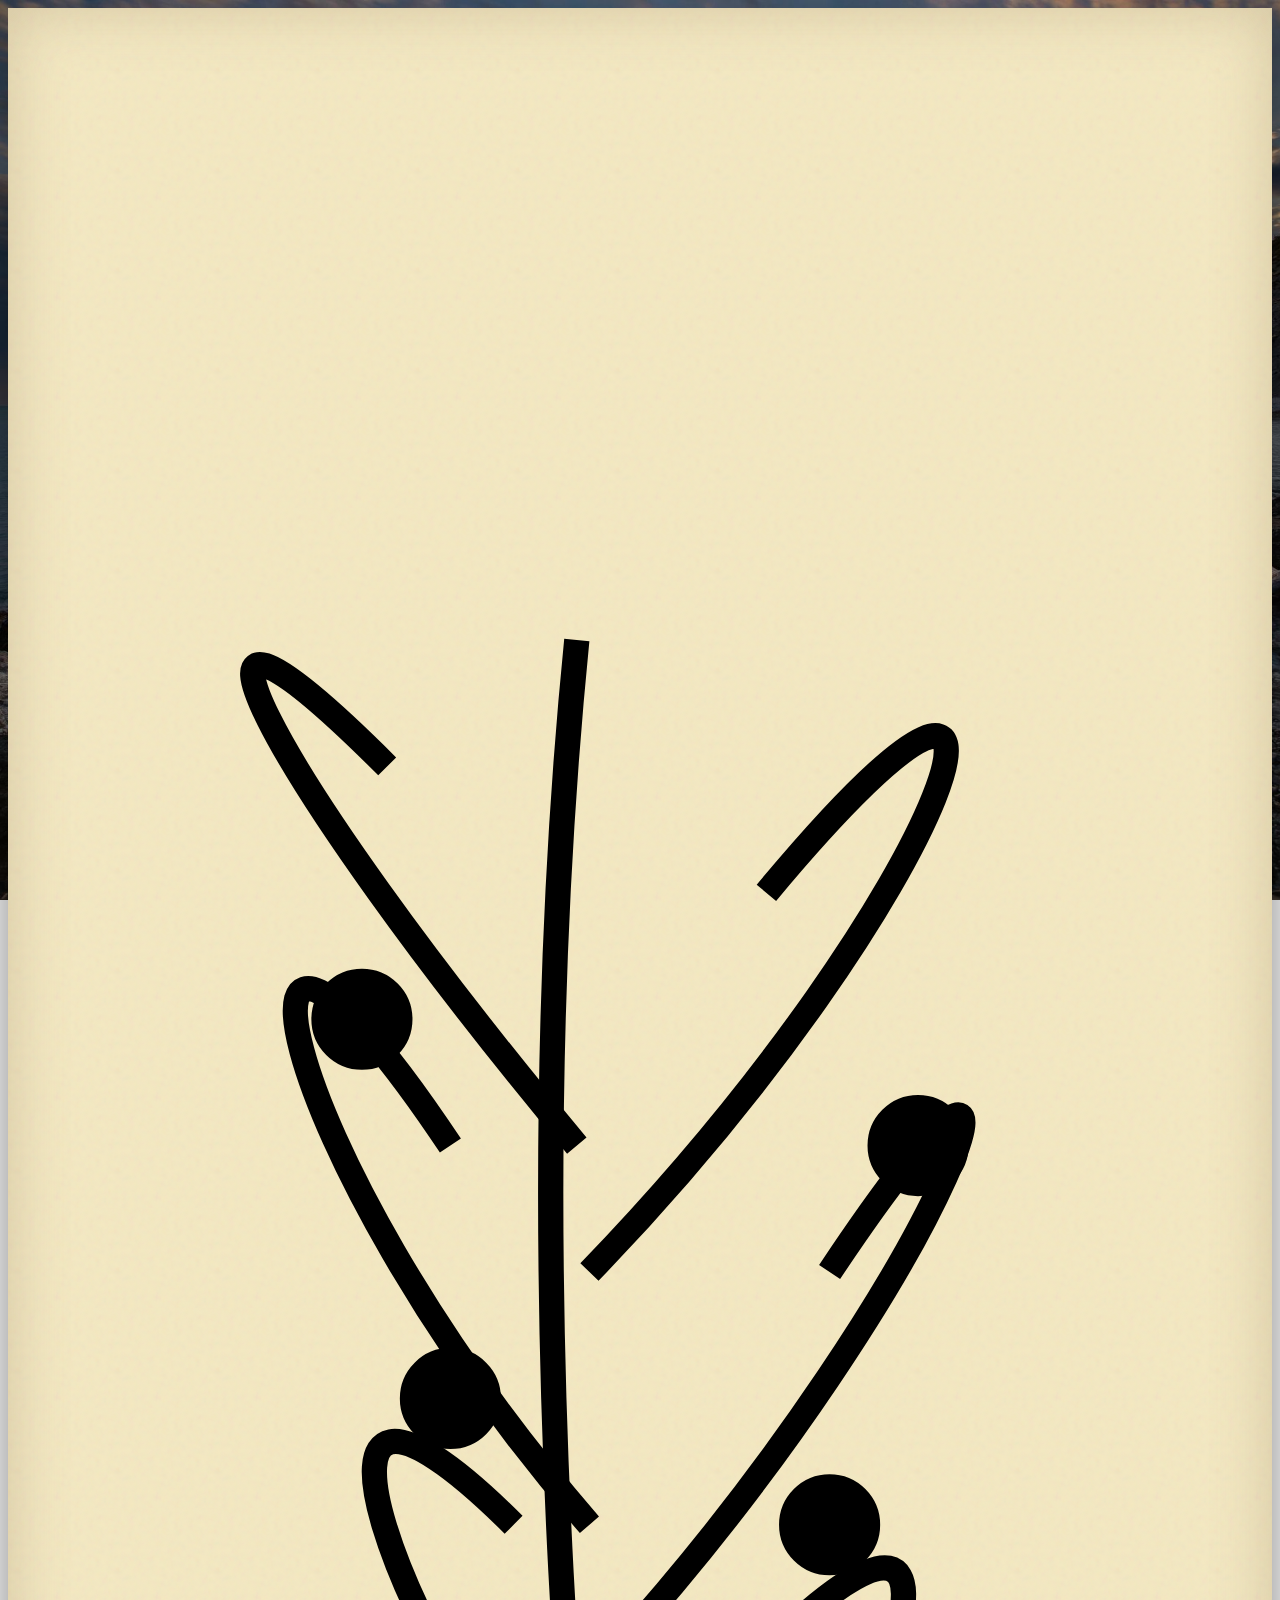
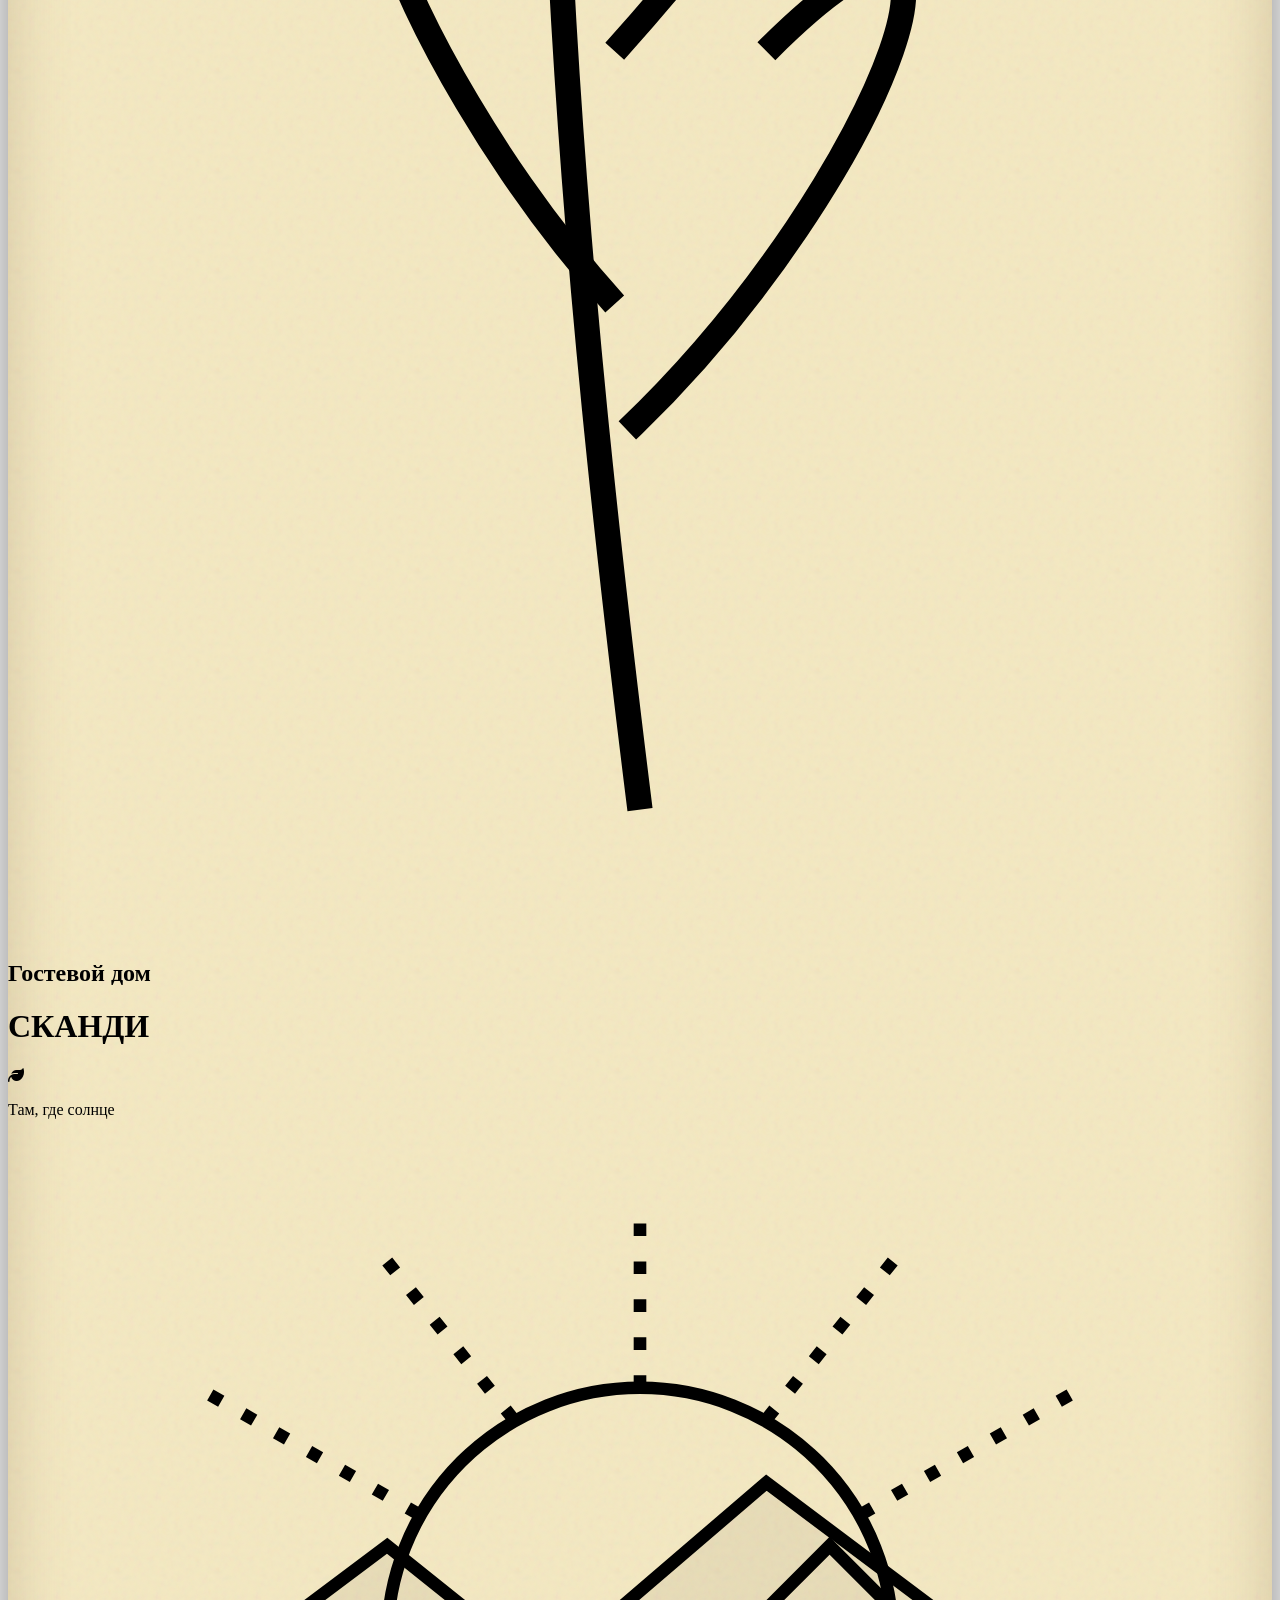
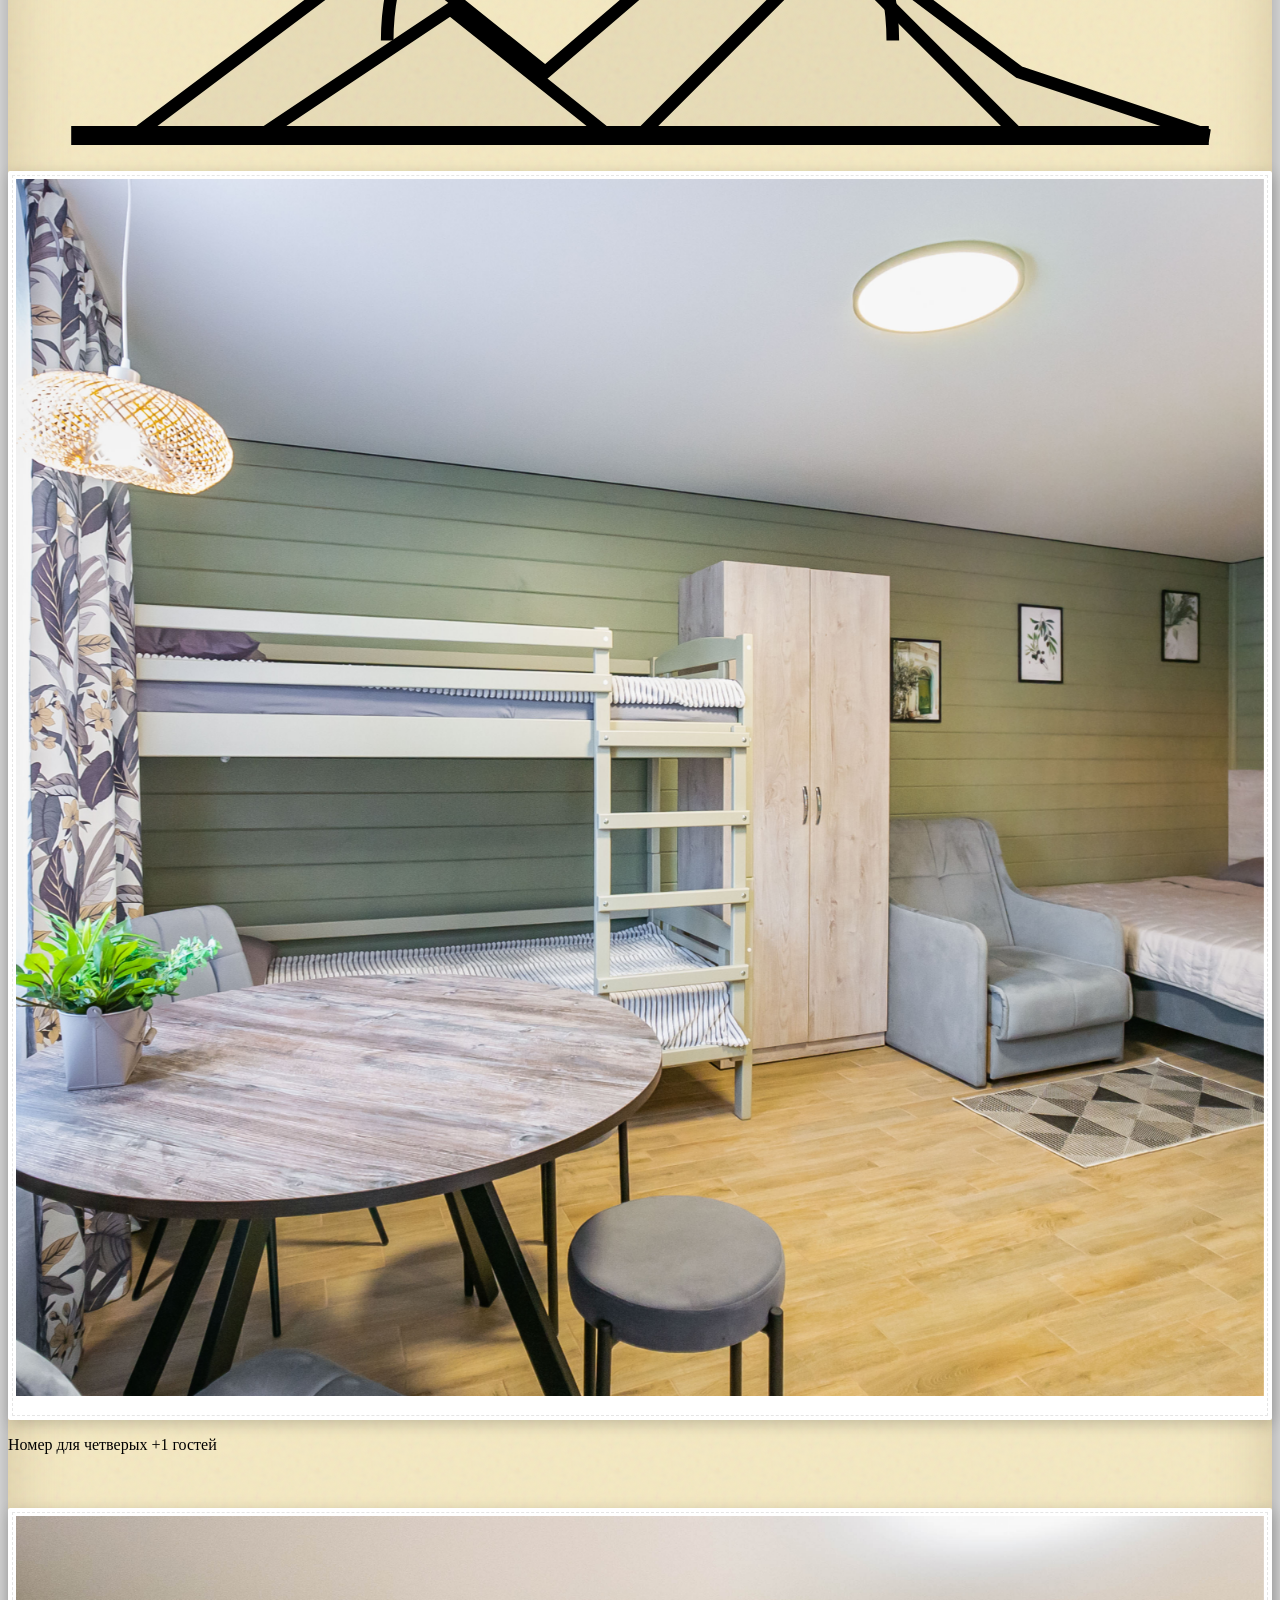
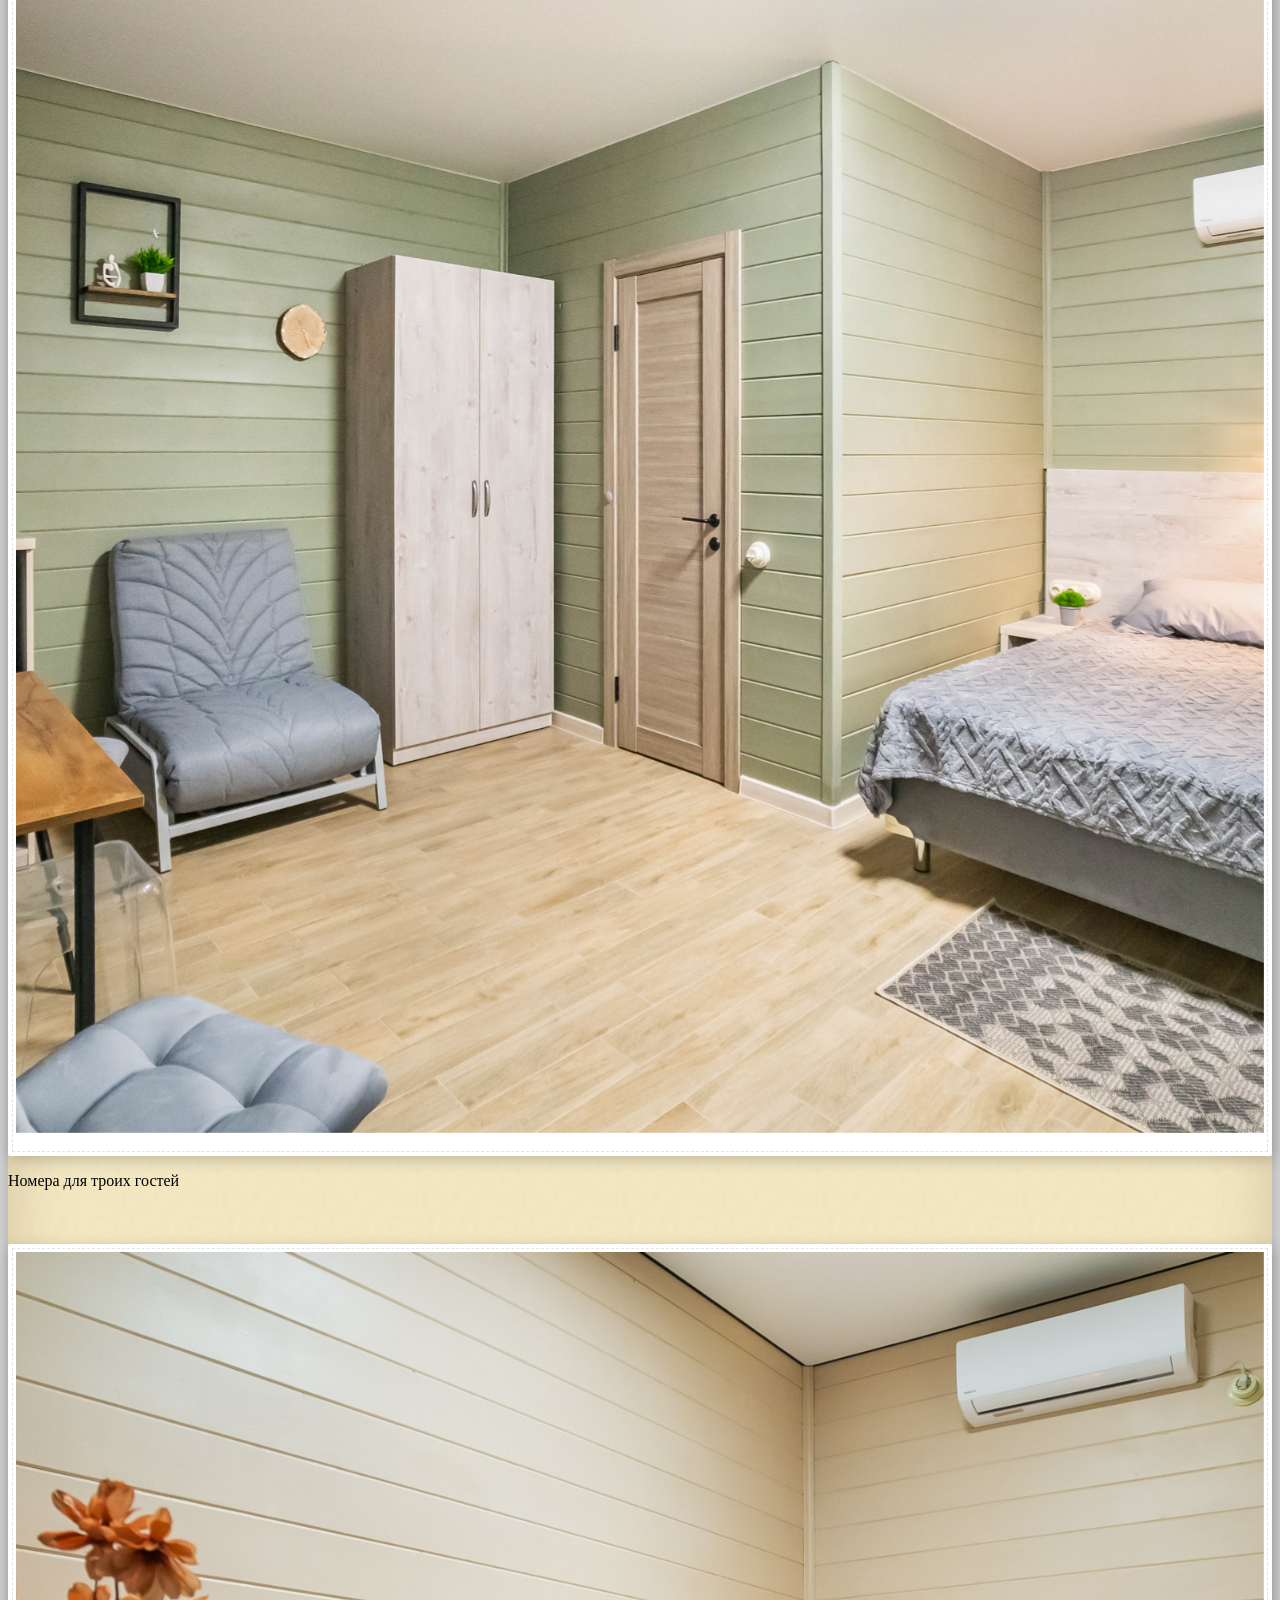
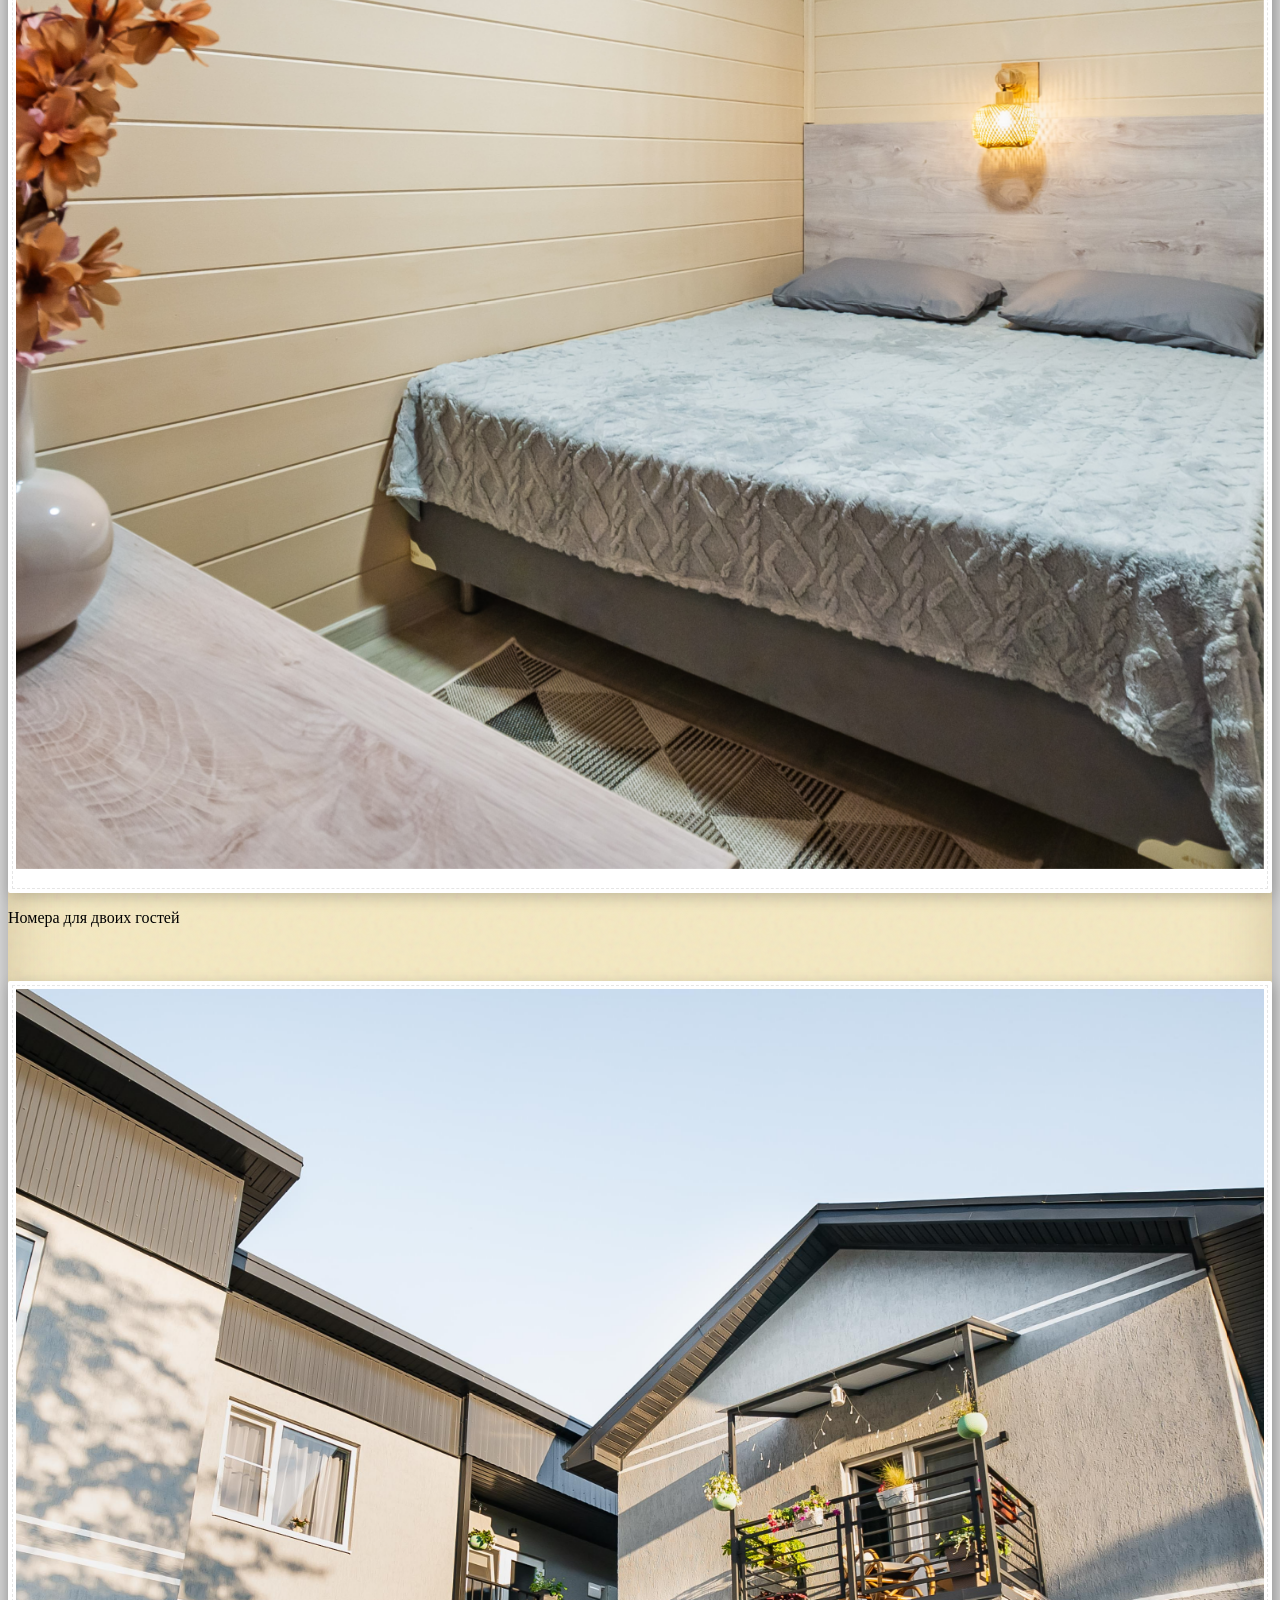
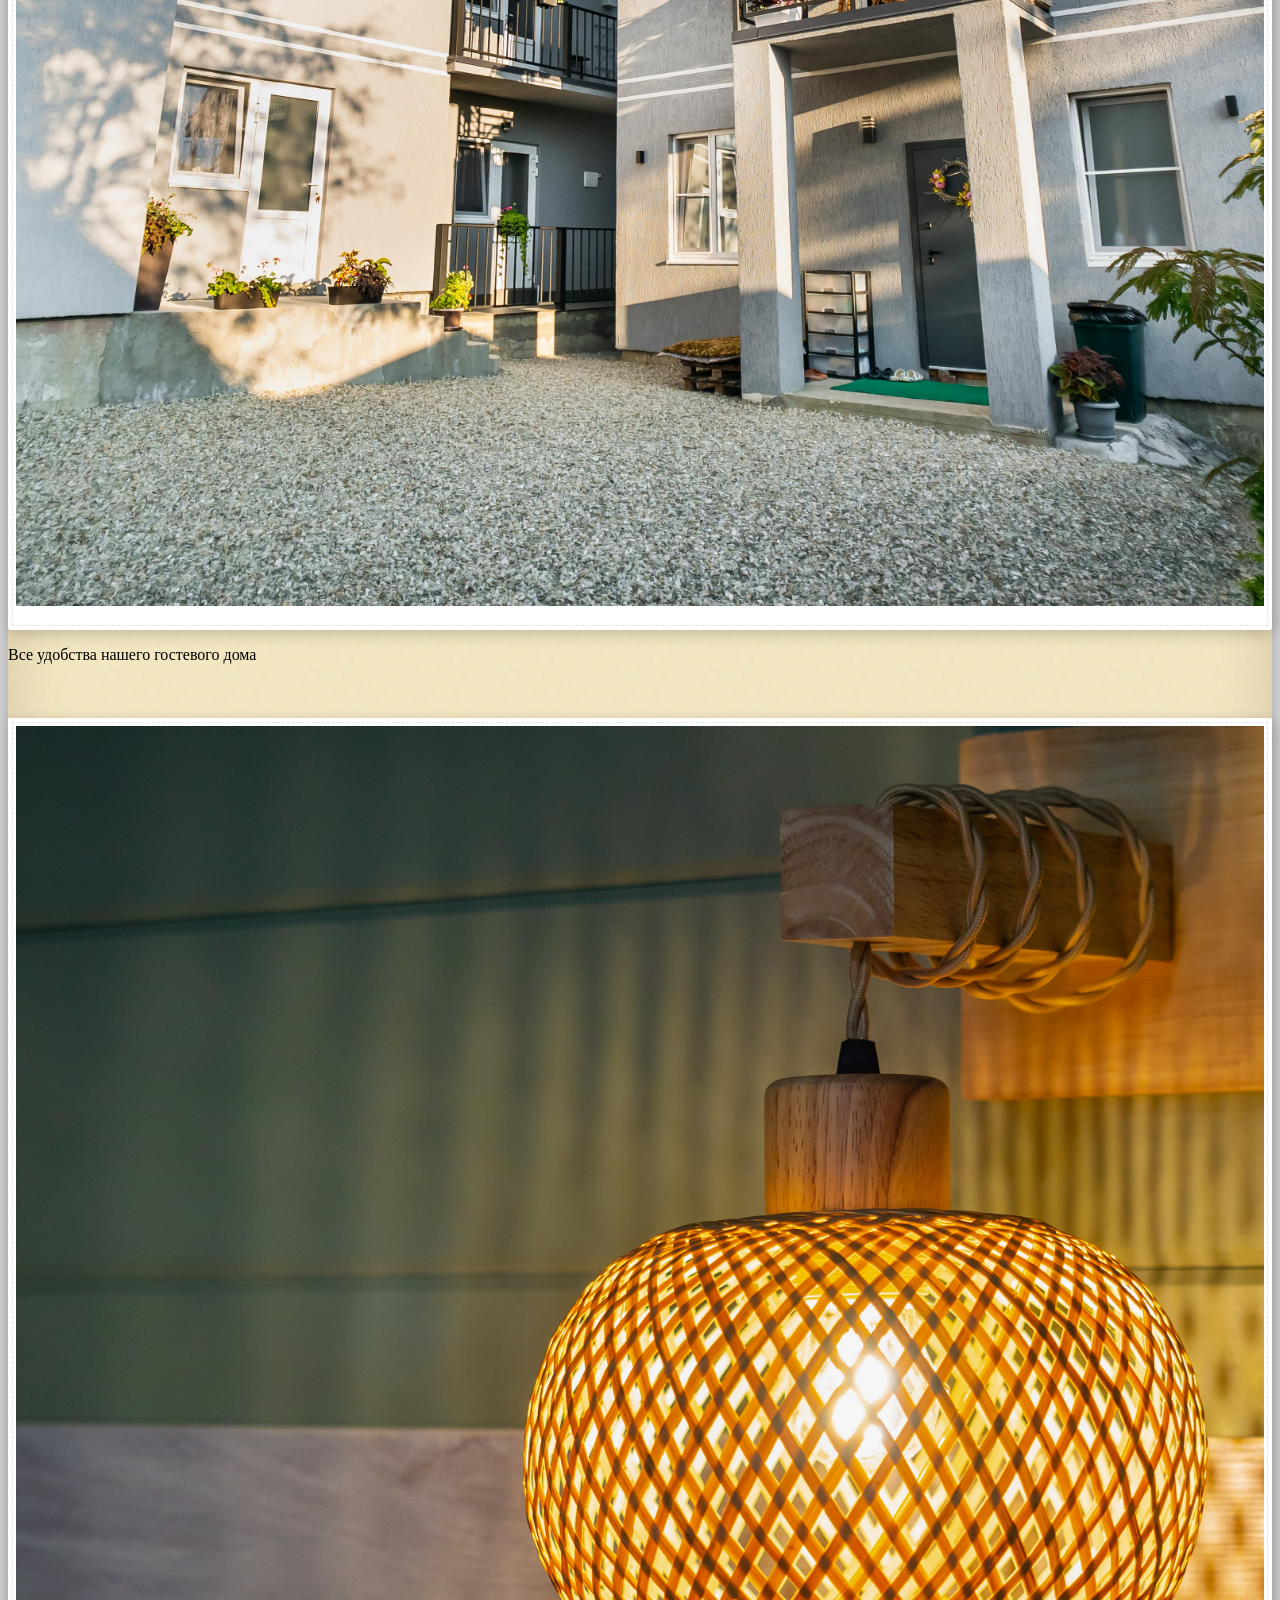
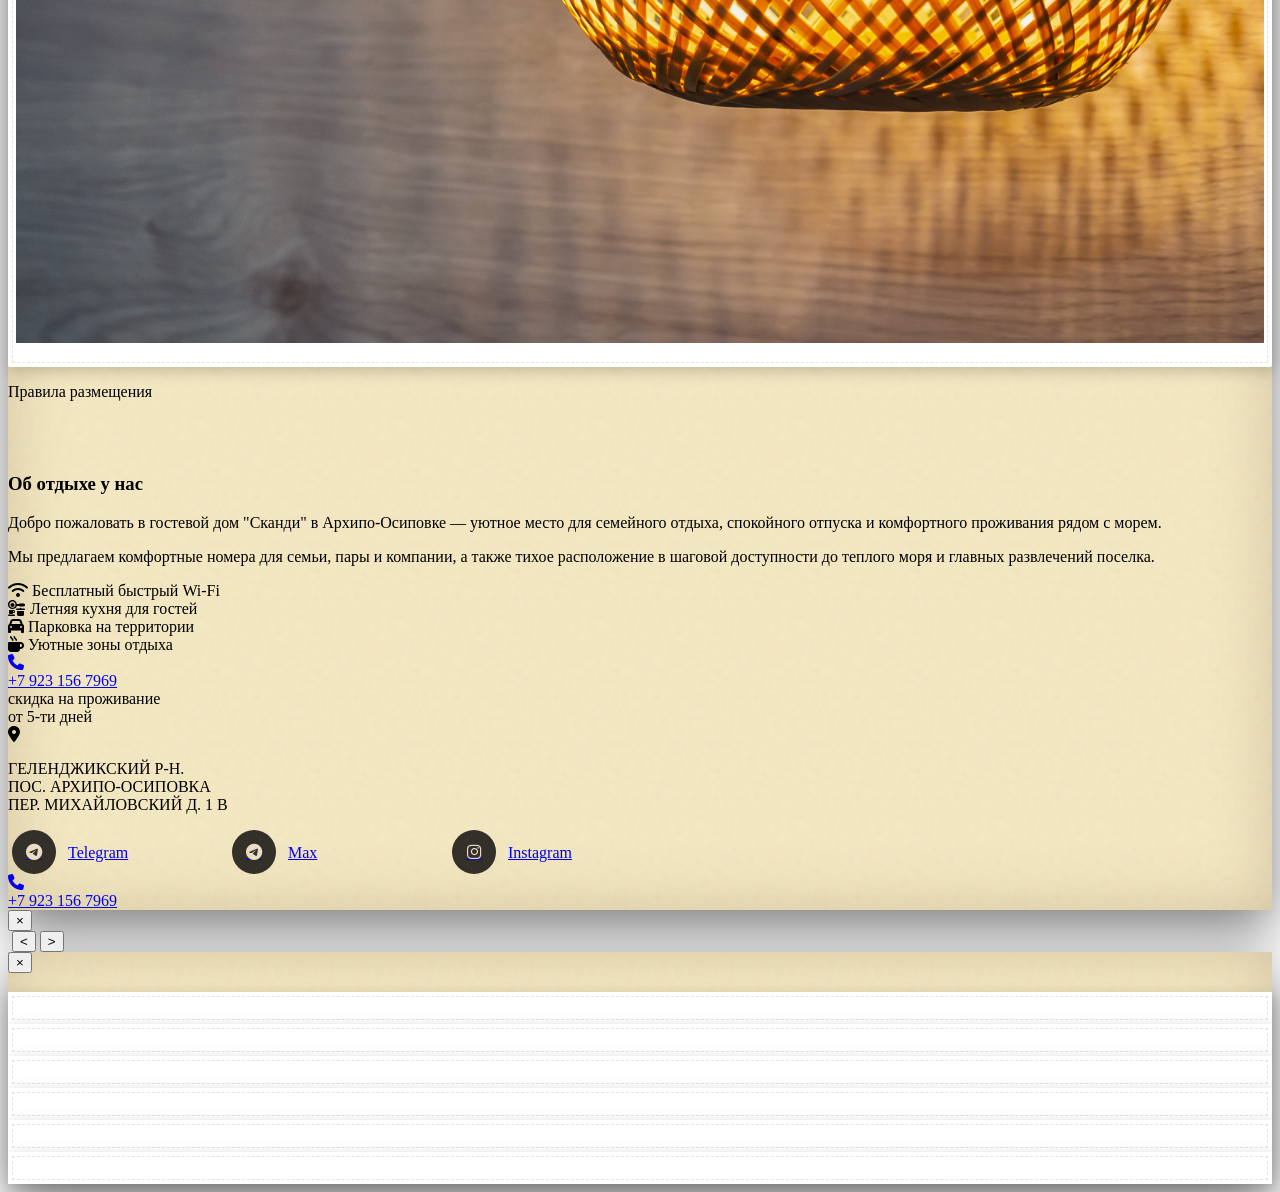
==== commit 721b8bde: "commit" ====
--- a/index.html
+++ b/index.html
@@ -62,43 +62,25 @@
 
         /* Рваные края фотографий */
         .photo-frame {
-            background: transparent;
-            padding: 0.6rem 0.6rem 1.6rem 0.6rem;
+            background: white;
+            padding: 8px 8px 24px 8px;
             box-shadow: 2px 4px 15px rgba(0,0,0,0.2);
             transition: transform 0.3s ease, box-shadow 0.3s ease;
             position: relative;
             cursor: pointer; /* Показывает, что на фото можно нажать */
-            overflow: hidden;
-        }
-        .photo-frame::before {
-            content: '';
-            position: absolute;
-            inset: 0;
-            background-image: url('./assets/images/Рамка.svg');
-            background-size: 100% 100%;
-            background-repeat: no-repeat;
-            background-position: center;
-            pointer-events: none;
-            z-index: 0;
-            opacity: 0.95;
         }
         .photo-frame::after {
             content: '';
             position: absolute;
-            inset: 0.35rem;
-            border: 1px dashed rgba(0,0,0,0.12);
-            border-radius: 2px;
+            top: 0; left: 0; right: 0; bottom: 0;
+            border: 1px dashed rgba(0,0,0,0.1);
             pointer-events: none;
-            z-index: 2;
+            margin: 4px;
         }
         .photo-frame:hover {
             transform: scale(1.05) translateY(-5px) !important;
             box-shadow: 5px 10px 25px rgba(0,0,0,0.3);
             z-index: 10;
-        }
-        .photo-frame:active {
-            transform: scale(0.98) translateY(-2px) !important;
-            box-shadow: 3px 6px 16px rgba(0,0,0,0.22);
         }
         .card-link { text-decoration: none; color: inherit; display: inline-block; }
         .card-link:focus { outline: 3px solid rgba(71,66,56,0.12); outline-offset: 6px; }
@@ -118,7 +100,6 @@
             transition: transform 0.3s ease-in-out, box-shadow 0.3s ease-in-out;
         }
         .card .img-wrap {
-            position: relative;
             overflow: hidden;
             border-radius: 2px;
             aspect-ratio: 4/3.9; /* Добавляем aspect-ratio */
@@ -128,10 +109,8 @@
             width: 100%;
             height: 100%; /* Изменяем на 100% для заполнения контейнера */
             object-fit: cover; /* Добавляем object-fit */
-            transition: transform 0.35s ease-in-out, filter 0.35s ease-in-out;
+            transition: transform 0.35s ease-in-out;
             will-change: transform;
-            position: relative;
-            z-index: 1;
         }
         .card:hover img {
             transform: scale(1.05);
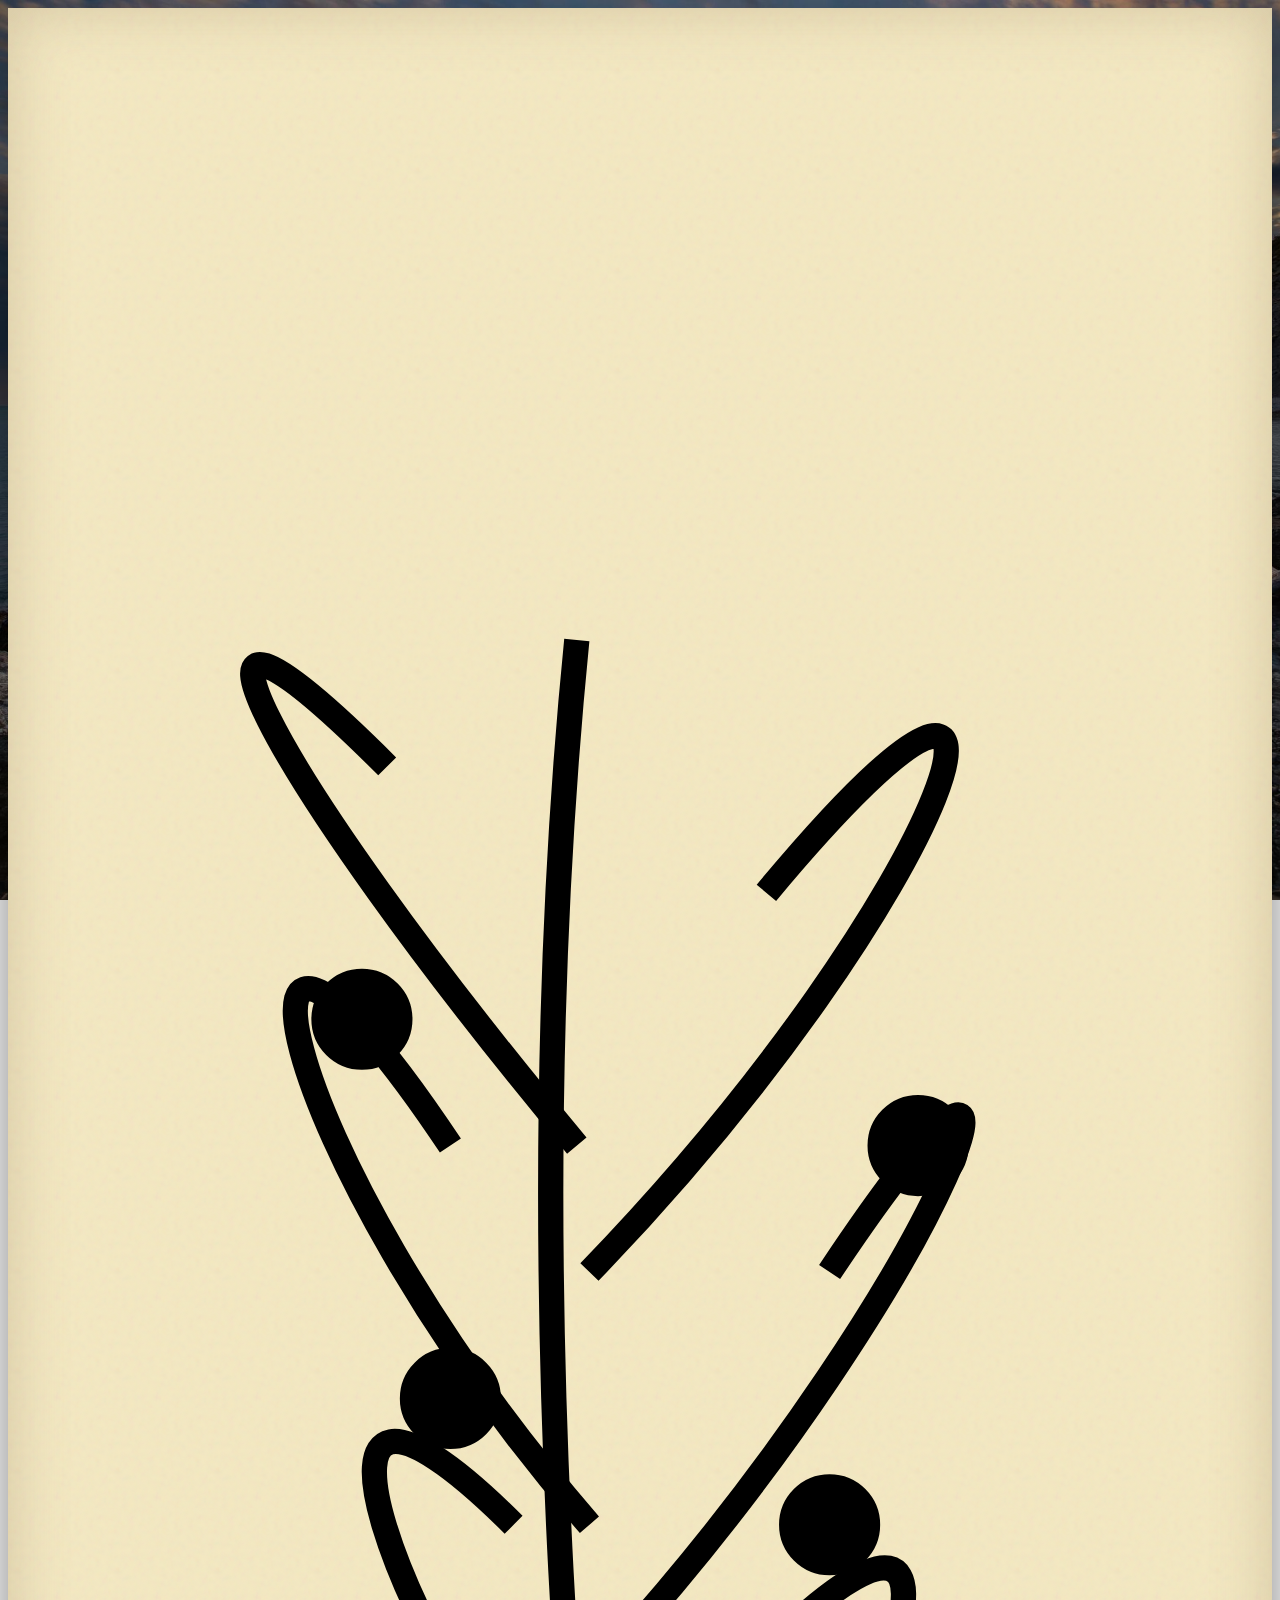
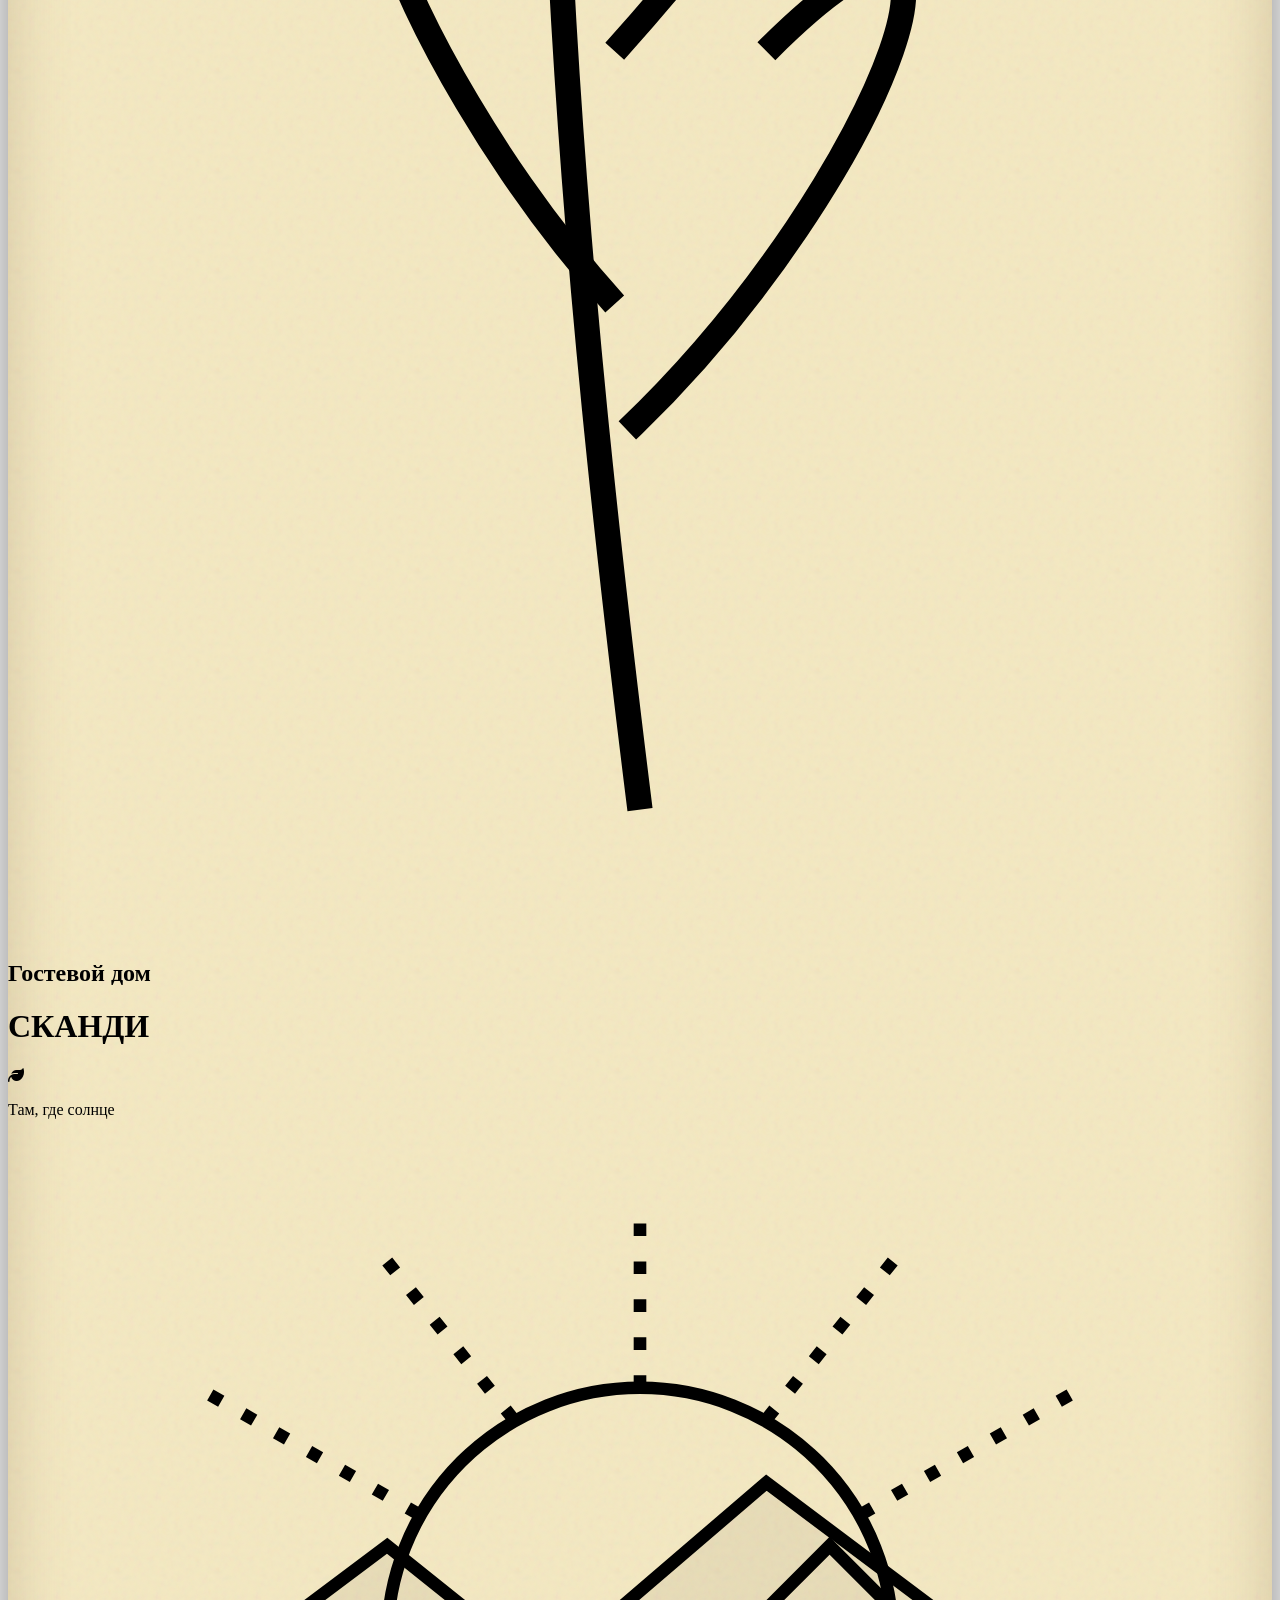
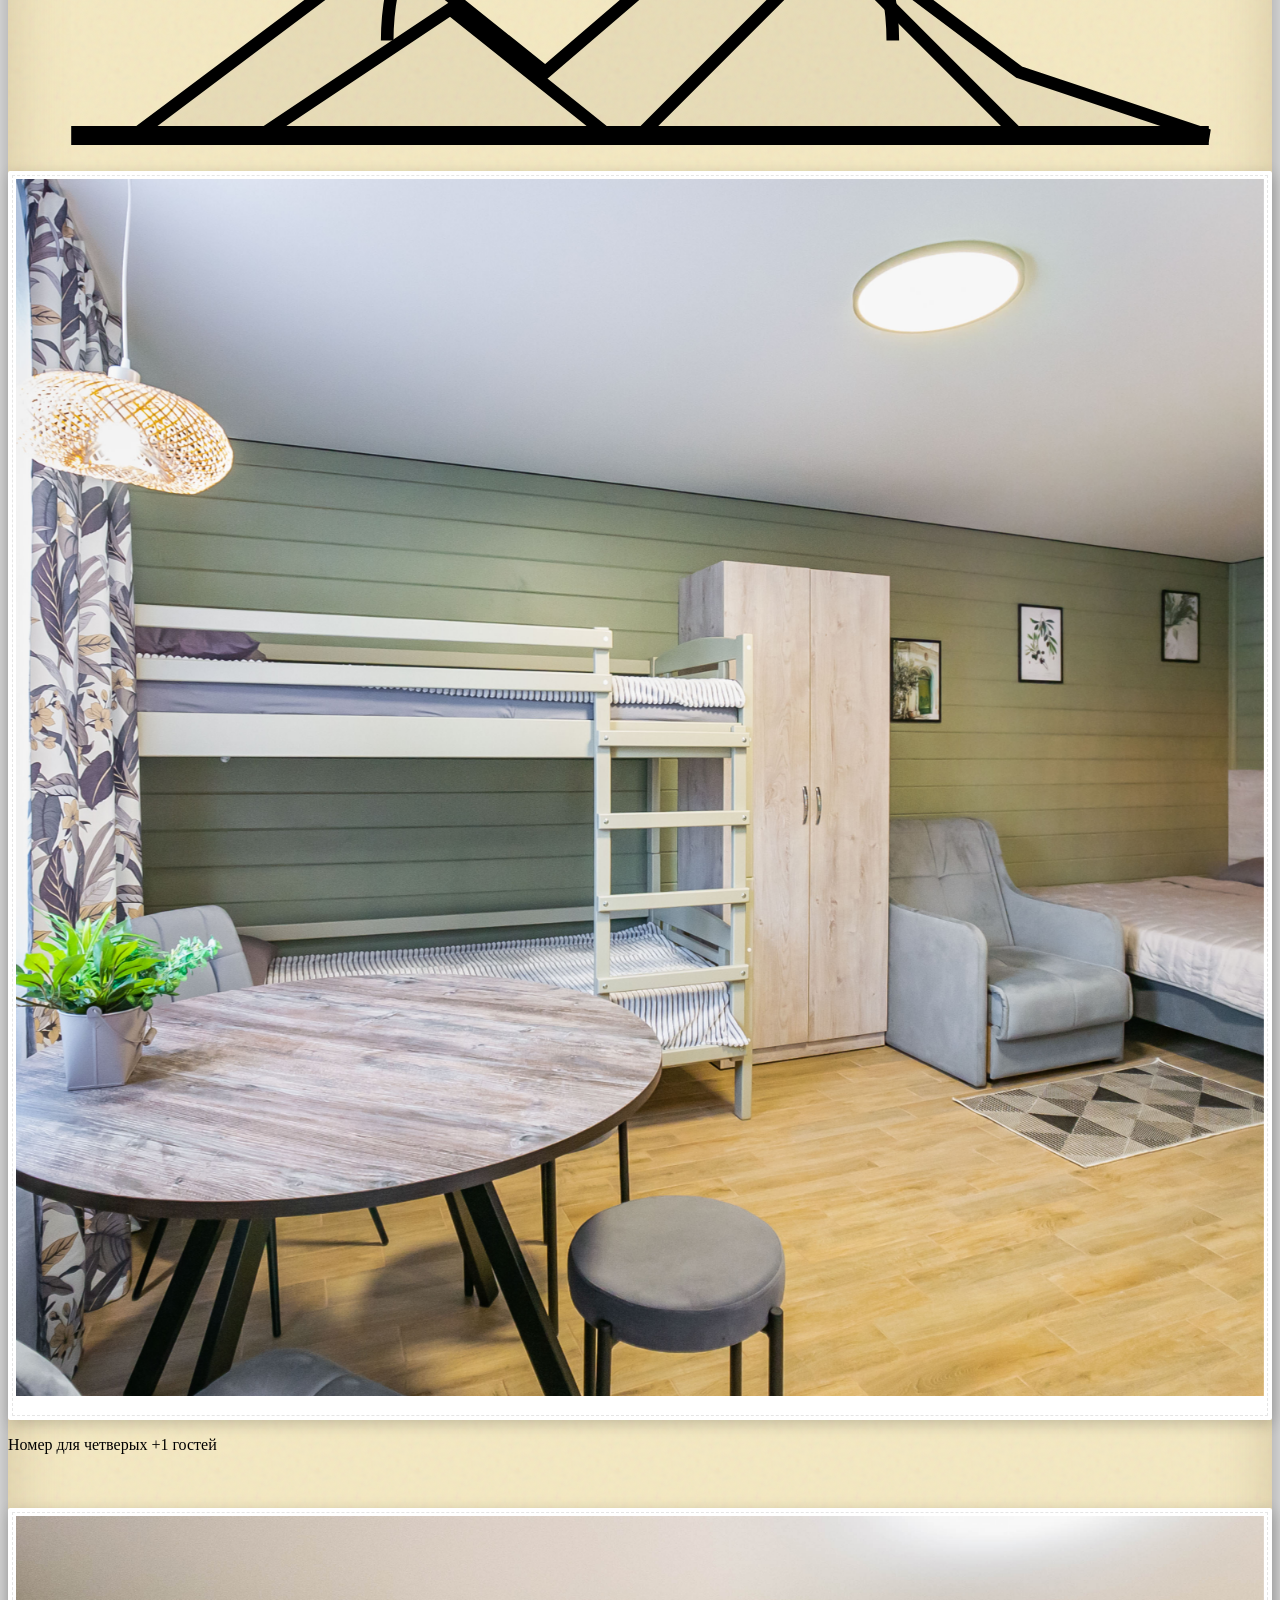
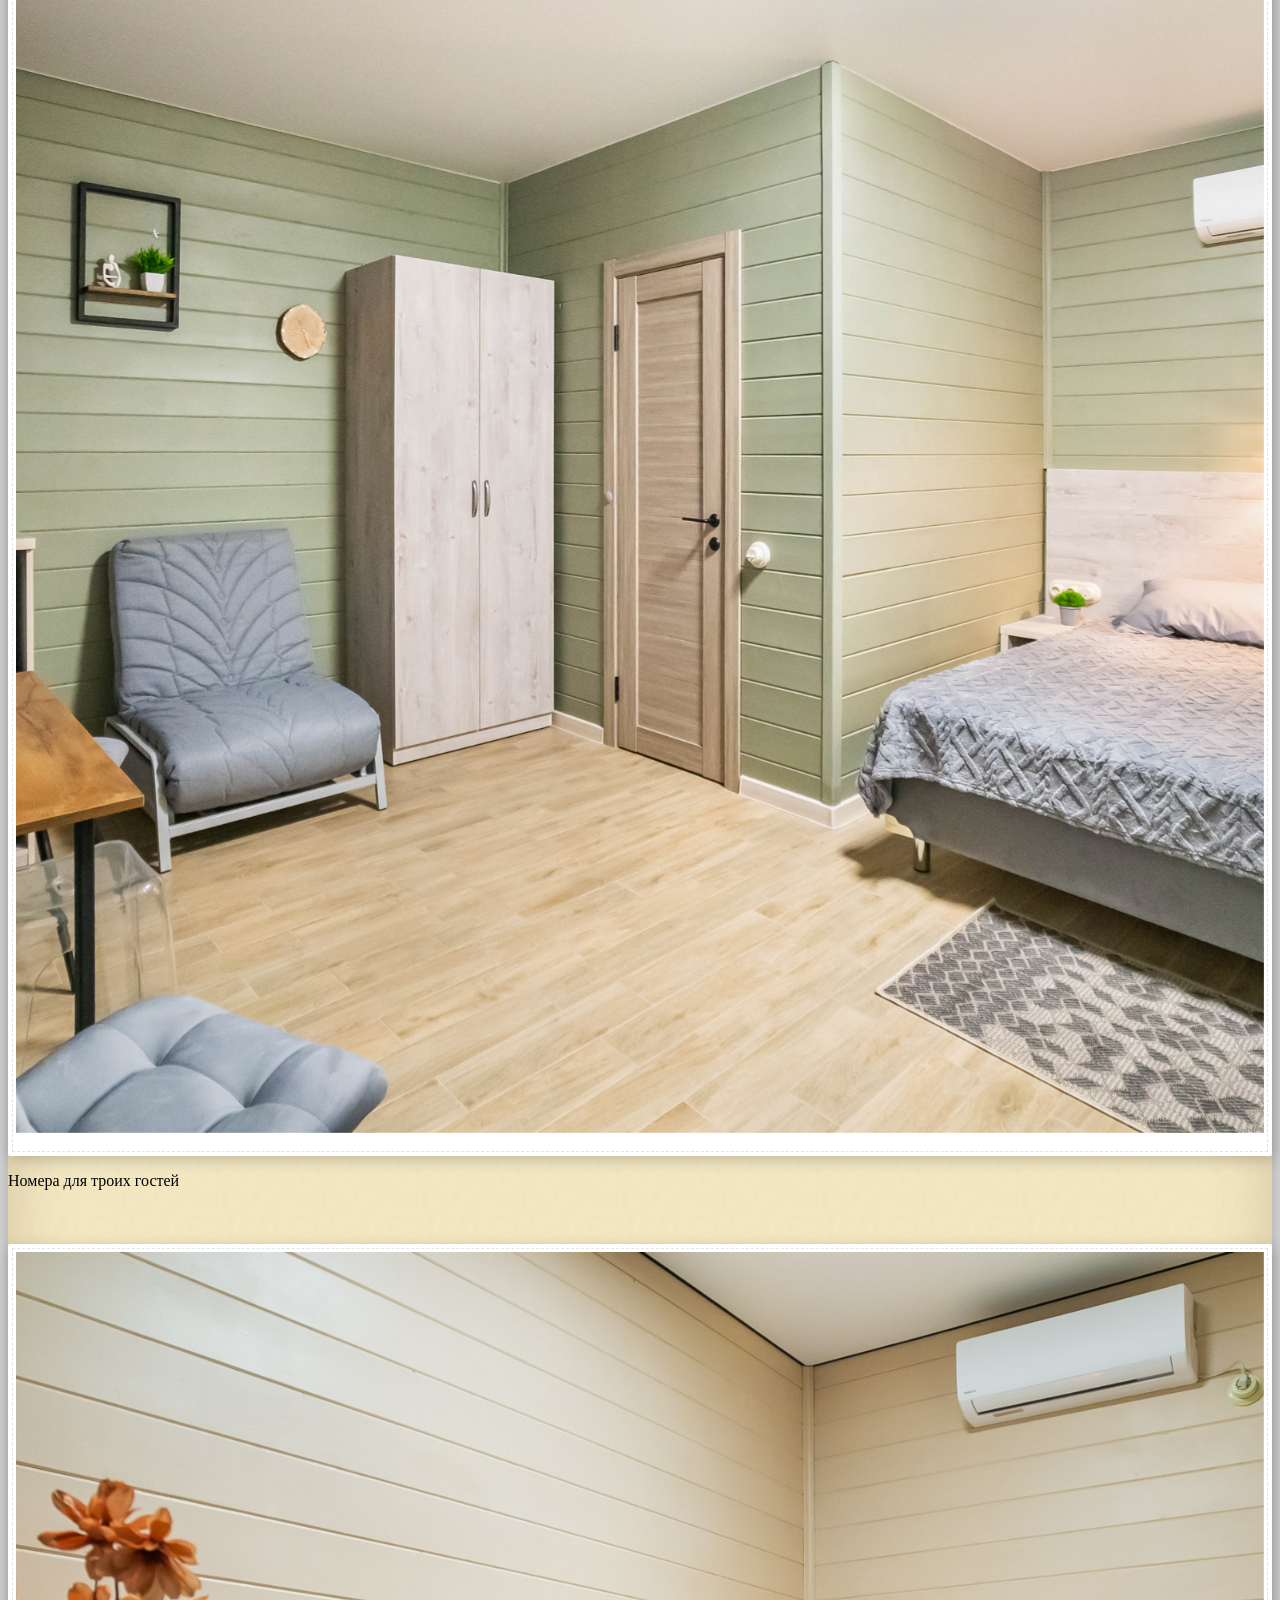
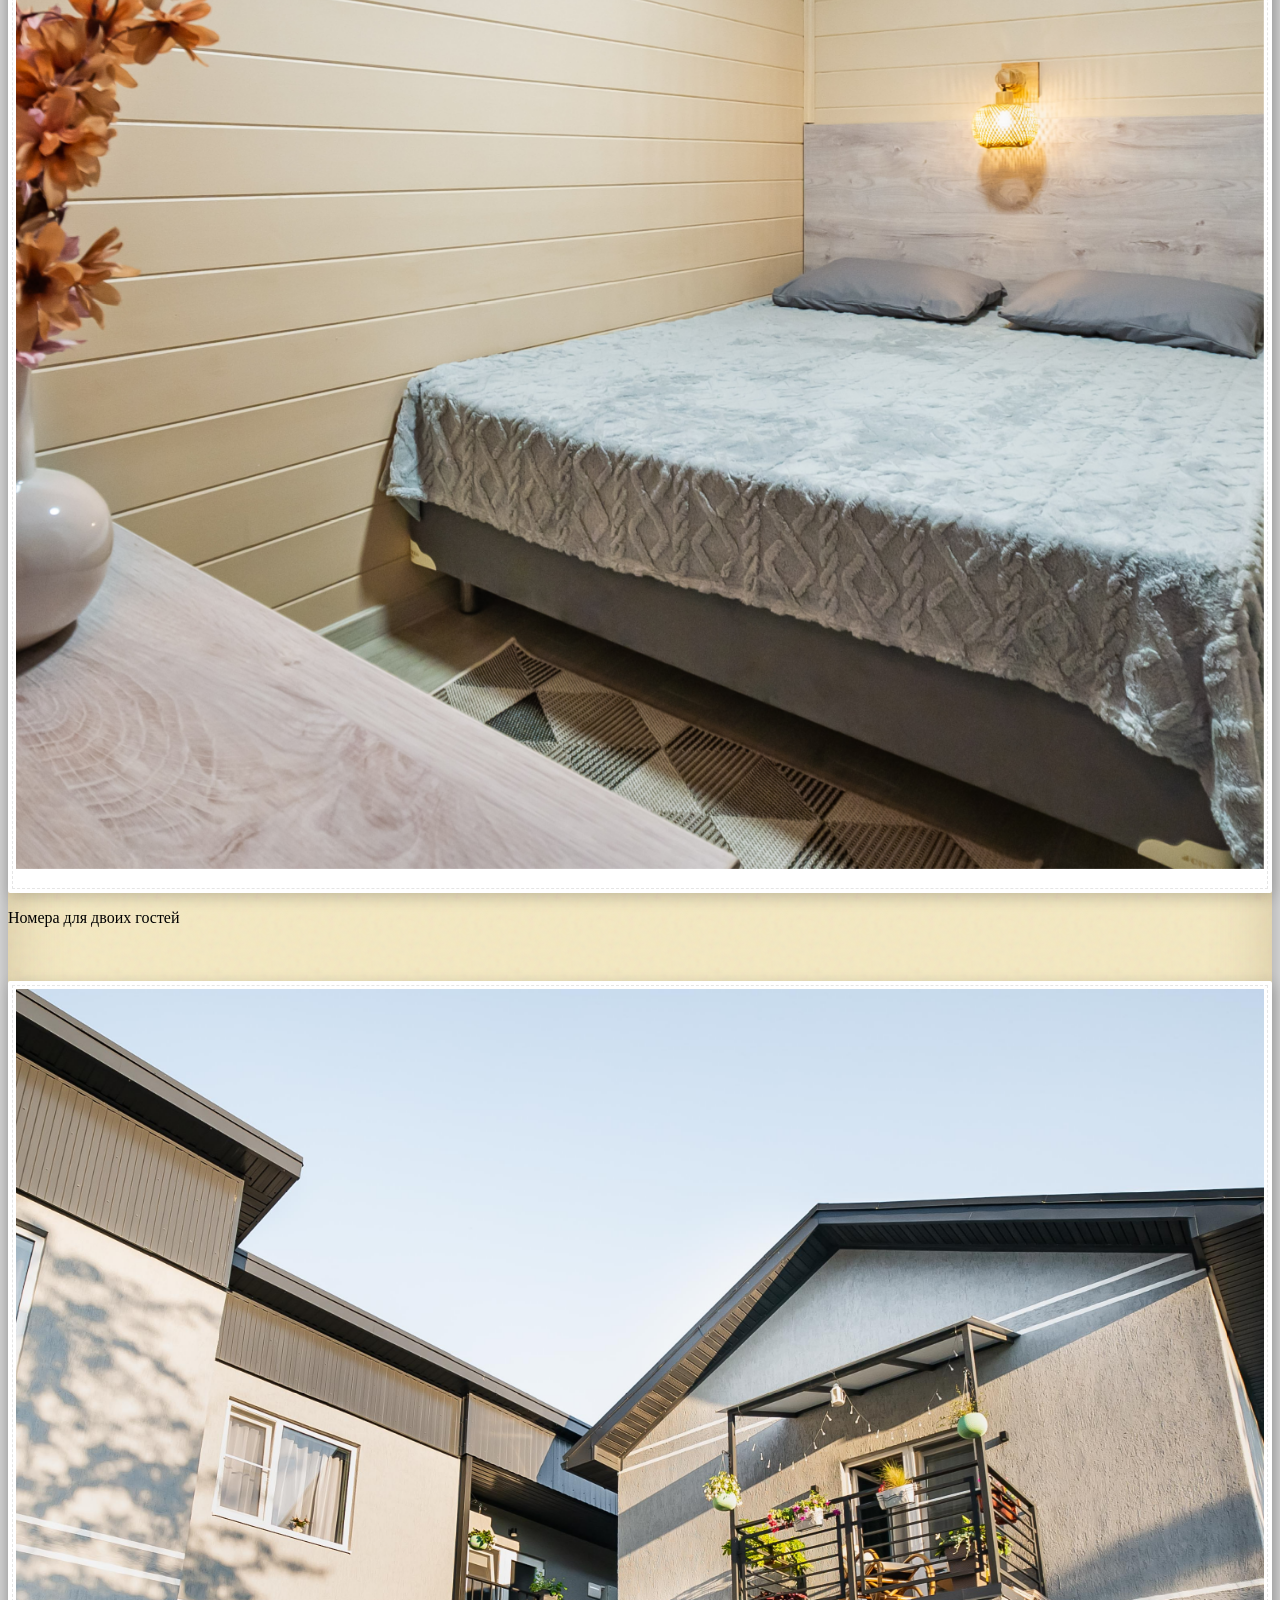
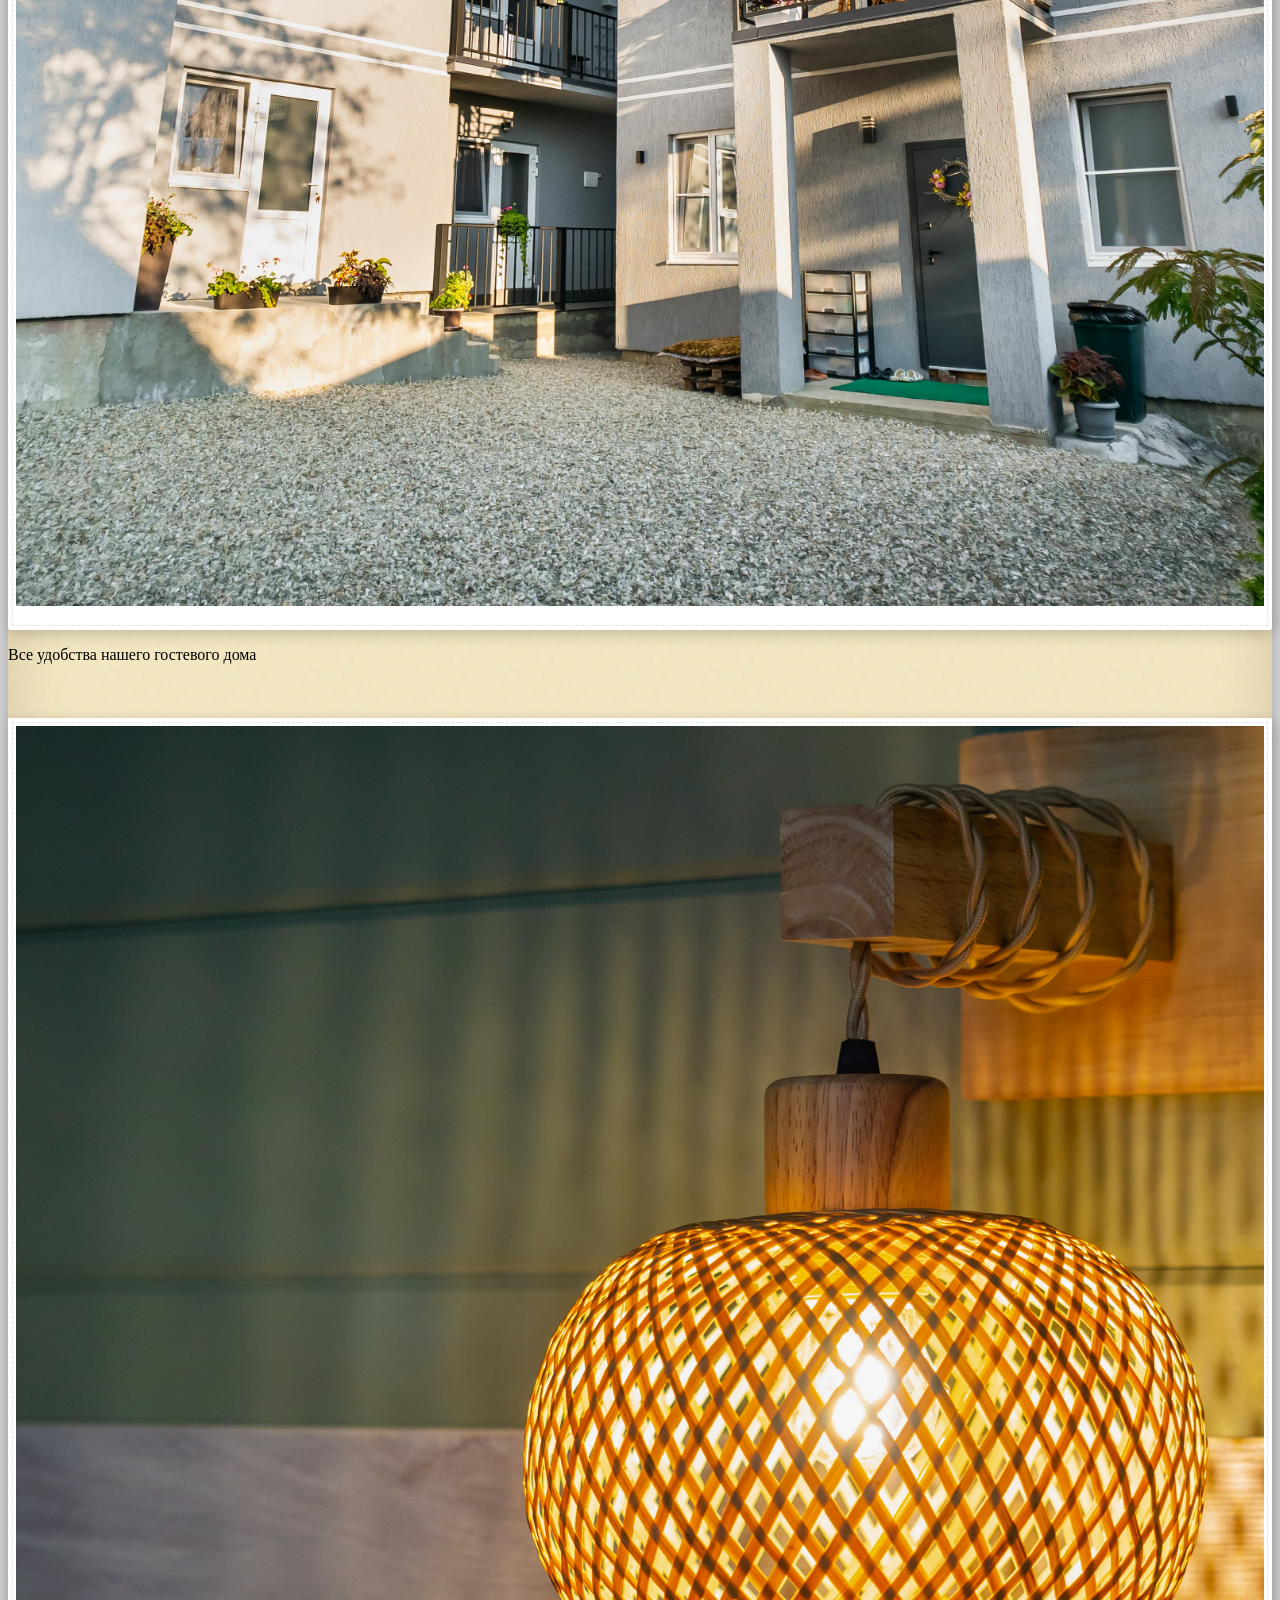
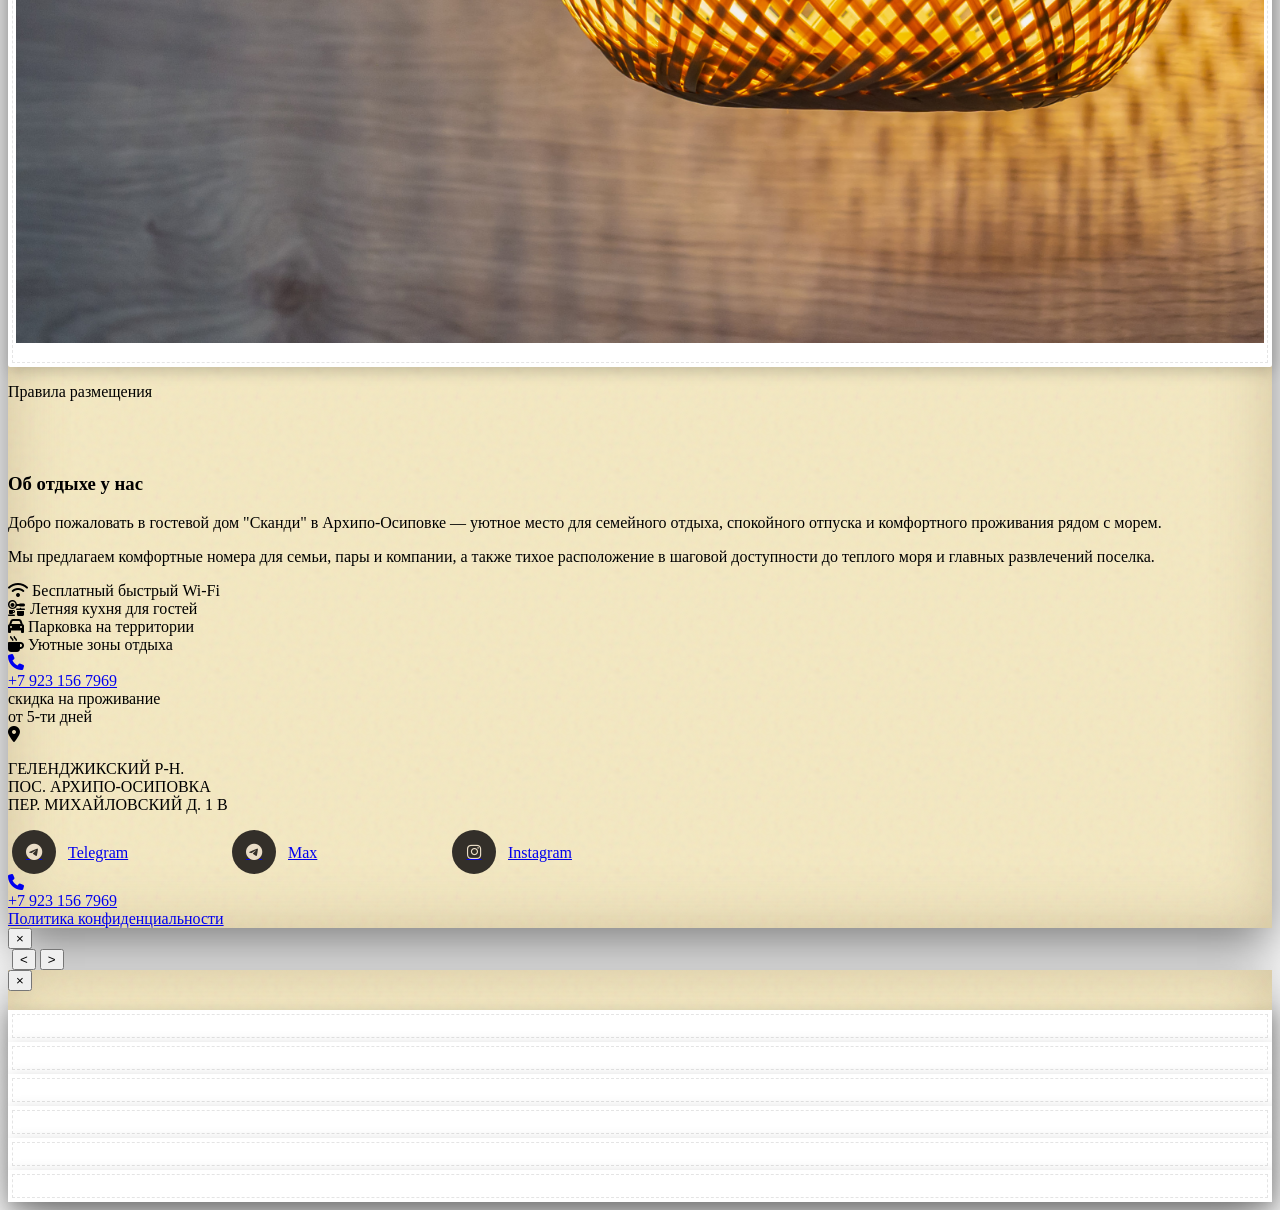
==== commit 3a642734: "commit" ====
--- a/index.html
+++ b/index.html
@@ -6,6 +6,11 @@
     <meta name="description" content="Гостевой дом Сканди в Архипо-Осиповке — уютное место для отдыха рядом с морем, комфортные номера для семьи, пары и компании.">
     <meta name="keywords" content="гостевой дом Архипо-Осиповка, гостевой дом Сканди, отдых у моря, комфортные номера, семейный отдых, аренда номера Архипо-Осиповка">
     <meta name="robots" content="index,follow">
+    <meta http-equiv="Content-Security-Policy" content="default-src 'self'; script-src 'self' https://cdn.tailwindcss.com; style-src 'self' 'unsafe-inline' https://fonts.googleapis.com https://cdnjs.cloudflare.com; font-src 'self' https://fonts.gstatic.com https://cdnjs.cloudflare.com data:; img-src 'self' data: https:; connect-src 'self'; frame-ancestors 'none'; base-uri 'self'; form-action 'self'; object-src 'none';">
+    <meta http-equiv="Referrer-Policy" content="strict-origin-when-cross-origin">
+    <meta http-equiv="X-Frame-Options" content="DENY">
+    <meta http-equiv="X-Content-Type-Options" content="nosniff">
+    <meta http-equiv="Permissions-Policy" content="geolocation=(), microphone=(), camera=()">
     <meta property="og:title" content="Гостевой дом Сканди — комфортный отдых в Архипо-Осиповке">
     <meta property="og:description" content="Уютный гостевой дом рядом с морем в Архипо-Осиповке. Комфортные номера для семьи, пары и компании.">
     <meta property="og:type" content="website">
@@ -23,146 +28,8 @@
     <!-- FontAwesome for Icons -->
     <link rel="stylesheet" href="https://cdnjs.cloudflare.com/ajax/libs/font-awesome/6.4.0/css/all.min.css">
     
-    <script>
-        tailwind.config = {
-            theme: {
-                extend: {
-                    fontFamily: {
-                        'serif': ['"Playfair Display"', 'serif'],
-                        'sans': ['Montserrat', 'sans-serif'],
-                        'handwriting': ['Caveat', 'cursive'],
-                    },
-                    colors: {
-                        paper: '#eaddc6',
-                        'paper-dark': '#d5c5ad',
-                        ink: '#332f29',
-                        'ink-light': '#4a453d',
-                        accent: '#474238',
-                    }
-                }
-            }
-        }
-    </script>
-    <style>
-        /* Стилизация фона страницы */
-        body {
-            background-image: url('./assets/images/fon1.jpg');
-            background-size: cover;
-            background-position: center;
-            background-attachment: fixed;
-            min-height: 100vh;
-        }
-
-        /* Текстура пергаментной бумаги */
-        .paper-texture {
-            background-color: #f4e8c1;
-            background-image: url("data:image/svg+xml,%3Csvg width='100' height='100' viewBox='0 0 100 100' xmlns='http://www.w3.org/2000/svg'%3E%3Cfilter id='noise'%3E%3CfeTurbulence type='fractalNoise' baseFrequency='0.15' numOctaves='3' stitchTiles='stitch'/%3E%3C/filter%3E%3Crect width='100' height='100' filter='url(%23noise)' opacity='0.08'/%3E%3C/svg%3E");
-            box-shadow: 0 20px 50px rgba(0,0,0,0.5), inset 0 0 60px rgba(139, 115, 85, 0.3);
-        }
-
-        /* Рваные края фотографий */
-        .photo-frame {
-            background: white;
-            padding: 8px 8px 24px 8px;
-            box-shadow: 2px 4px 15px rgba(0,0,0,0.2);
-            transition: transform 0.3s ease, box-shadow 0.3s ease;
-            position: relative;
-            cursor: pointer; /* Показывает, что на фото можно нажать */
-        }
-        .photo-frame::after {
-            content: '';
-            position: absolute;
-            top: 0; left: 0; right: 0; bottom: 0;
-            border: 1px dashed rgba(0,0,0,0.1);
-            pointer-events: none;
-            margin: 4px;
-        }
-        .photo-frame:hover {
-            transform: scale(1.05) translateY(-5px) !important;
-            box-shadow: 5px 10px 25px rgba(0,0,0,0.3);
-            z-index: 10;
-        }
-        .card-link { text-decoration: none; color: inherit; display: inline-block; }
-        .card-link:focus { outline: 3px solid rgba(71,66,56,0.12); outline-offset: 6px; }
-        /* Рваные края для фото */
-        .torn-edge {
-            mask-image: url("data:image/svg+xml,%3Csvg viewBox='0 0 200 200' xmlns='http://www.w3.org/2000/svg'%3E%3Cpath d='M0,0 H200 V200 H0 Z' fill='black'/%3E%3Cpath d='M0,10 Q5,5 10,10 T20,10 T30,10 T40,10 T50,10 T60,10 T70,10 T80,10 T90,10 T100,10 T110,10 T120,10 T130,10 T140,10 T150,10 T160,10 T170,10 T180,10 T190,10 T200,10' fill='white'/%3E%3C/svg%3E");
-            mask-size: 100% 100%;
-            mask-repeat: no-repeat;
-        }
-        /* Gallery grid and card layout */
-
-        .card {
-            display: flex;
-            flex-direction: column;
-            height: 100%;
-            background: transparent;
-            transition: transform 0.3s ease-in-out, box-shadow 0.3s ease-in-out;
-        }
-        .card .img-wrap {
-            overflow: hidden;
-            border-radius: 2px;
-            aspect-ratio: 4/3.9; /* Добавляем aspect-ratio */
-        }
-        .card img {
-            display: block;
-            width: 100%;
-            height: 100%; /* Изменяем на 100% для заполнения контейнера */
-            object-fit: cover; /* Добавляем object-fit */
-            transition: transform 0.35s ease-in-out;
-            will-change: transform;
-        }
-        .card:hover img {
-            transform: scale(1.05);
-        }
-        .card .card-body {
-            display: flex;
-            flex-direction: column;
-            gap: 0.5rem;
-            flex-grow: 1; /* Добавляем flex-grow для выталкивания контента */
-            justify-content: space-between; /* Распределяем пространство между элементами */
-        }
-        .card .card-body p { /* Заголовок карточки */
-            min-height: 3.5em; /* Примерное значение, может потребоваться корректировка */
-            display: -webkit-box;
-            -webkit-line-clamp: 2; /* Ограничиваем до 2 строк */
-            line-clamp: 2;
-            -webkit-box-orient: vertical;
-            overflow: hidden;
-            text-overflow: ellipsis;
-        }
-        .social-link {
-            display: inline-flex;
-            align-items: center;
-            justify-content: flex-start;
-            gap: 0.75rem;
-            min-height: 2.75rem;
-            line-height: 1.2;
-            width: 100%;
-            max-width: 13rem;
-            padding-inline: 0.25rem;
-        }
-        .social-icon {
-            width: 2.75rem;
-            height: 2.75rem;
-            min-width: 2.75rem;
-            display: inline-flex;
-            align-items: center;
-            justify-content: center;
-            border-radius: 9999px;
-            background-color: #332f29;
-            color: #eaddc6;
-            flex-shrink: 0;
-        }
-        .social-icon i,
-        .social-icon svg {
-            font-size: 1.05rem;
-            line-height: 1;
-        }
-        /* Info modal typography and placeholder */
-        #infoModal .info-desc { font-size: clamp(0.95rem, 1.6vw, 1.05rem); color: #4a453d; }
-        #infoModal .placeholder { min-height: 200px; border: 2px dashed rgba(71,66,56,0.12); border-radius: 6px; margin-top: 1rem; }
-    </style>
+    <script src="./assets/js/tailwind-config.js"></script>
+    <link rel="stylesheet" href="./assets/css/styles.css">
 </head>
     <body class="flex items-center justify-center p-2 sm:p-4 md:p-8 font-sans text-ink">
 
@@ -224,7 +91,7 @@
 
                 <article class="card card-link text-center cursor-pointer group" data-card="card1" aria-label="Номер для четверых +1 гостей">
                     <div class="img-wrap photo-frame -rotate-2 w-full overflow-hidden transition-transform duration-300 group-hover:scale-105 group-hover:shadow-xl">
-                        <img src="./assets/images/P1370468.jpg" onerror="this.src='https://images.unsplash.com/photo-1513694203232-719a280e022f?q=80&w=800&auto=format&fit=crop'" alt="Интерьер" class="w-full h-40 md:h-48 lg:h-56 object-cover">
+                        <img src="./assets/images/P1370468.jpg" alt="Интерьер" loading="lazy" decoding="async" class="w-full h-40 md:h-48 lg:h-56 object-cover">
                     </div>
                     <div class="card-body mt-4">
                         <p class="font-handwriting text-xl md:text-2xl lg:text-3xl text-ink">Номер для четверых +1 гостей</p>
@@ -233,7 +100,7 @@
 
                 <article class="card card-link text-center cursor-pointer group" data-card="card2" aria-label="Номера для троих гостей">
                     <div class="img-wrap photo-frame rotate-3 w-full overflow-hidden transition-transform duration-300 group-hover:scale-105 group-hover:shadow-xl">
-                        <img src="./assets/images/P1370569.jpg" onerror="this.src='https://images.unsplash.com/photo-1592928302636-c83cf1e1c887?q=80&w=800&auto=format&fit=crop'" alt="Декор" class="w-full h-40 md:h-48 lg:h-56 object-cover">
+                        <img src="./assets/images/P1370569.jpg" alt="Декор" loading="lazy" decoding="async" class="w-full h-40 md:h-48 lg:h-56 object-cover">
                     </div>
                     <div class="card-body mt-4">
                         <p class="font-handwriting text-xl md:text-2xl lg:text-3xl text-ink">Номера для троих гостей</p>
@@ -242,7 +109,7 @@
 
                 <article class="card card-link text-center cursor-pointer group" data-card="card3" aria-label="Номера для двоих гостей">
                     <div class="img-wrap photo-frame -rotate-1 w-full overflow-hidden transition-transform duration-300 group-hover:scale-105 group-hover:shadow-xl">
-                        <img src="./assets/images/P1370518.jpg" onerror="this.src='https://images.unsplash.com/photo-1564013799919-ab600027ffc6?q=80&w=800&auto=format&fit=crop'" alt="Фасад гостевого дома" class="w-full h-48 md:h-56 lg:h-64 object-cover">
+                        <img src="./assets/images/P1370518.jpg" alt="Фасад гостевого дома" loading="lazy" decoding="async" class="w-full h-48 md:h-56 lg:h-64 object-cover">
                     </div>
                     <div class="card-body mt-4">
                         <p class="font-handwriting text-xl md:text-2xl lg:text-3xl text-ink">Номера для двоих гостей</p>
@@ -251,7 +118,7 @@
 
                 <article class="card card-link text-center cursor-pointer group" data-card="card4" aria-label="Все удобства нашего гостевого дома">
                     <div class="img-wrap photo-frame rotate-2 w-full overflow-hidden transition-transform duration-300 group-hover:scale-105 group-hover:shadow-xl">
-                        <img src="./assets/images/P1370464.jpg" onerror="this.src='https://images.unsplash.com/photo-1416879598555-53dfad6094dd?q=80&w=800&auto=format&fit=crop'" alt="Вид" class="w-full h-40 md:h-48 lg:h-56 object-cover">
+                        <img src="./assets/images/P1370464.jpg" alt="Вид" loading="lazy" decoding="async" class="w-full h-40 md:h-48 lg:h-56 object-cover">
                     </div>
                     <div class="card-body mt-4">
                         <p class="font-handwriting text-xl md:text-2xl lg:text-3xl text-ink">Все удобства нашего гостевого дома</p>
@@ -260,7 +127,7 @@
 
                 <article class="card card-link text-center cursor-pointer group" data-card="card5" aria-label="Правила размещения">
                     <div class="img-wrap photo-frame -rotate-3 w-full overflow-hidden transition-transform duration-300 group-hover:scale-105 group-hover:shadow-xl">
-                        <img src="./assets/images/P1370489.jpg" onerror="this.src='https://images.unsplash.com/photo-1499933374294-4584d31509bf?q=80&w=800&auto=format&fit=crop'" alt="Детали" class="w-full h-40 md:h-48 lg:h-56 object-cover">
+                        <img src="./assets/images/P1370489.jpg" alt="Детали" loading="lazy" decoding="async" class="w-full h-40 md:h-48 lg:h-56 object-cover">
                     </div>
                     <div class="card-body mt-4">
                         <p class="font-handwriting text-xl md:text-2xl lg:text-3xl text-ink">Правила размещения</p>
@@ -330,19 +197,19 @@
                 </div>
 
                 <div class="flex flex-col items-center lg:items-end gap-3 w-full lg:w-auto">
-                    <a href="https://t.me/your_telegram_username" target="_blank" class="social-link text-xl md:text-2xl font-serif font-bold text-ink hover:text-amber-700 transition">
+                    <a href="https://t.me/nikma23" target="_blank" rel="noopener noreferrer" class="social-link text-xl md:text-2xl font-serif font-bold text-ink hover:text-amber-700 transition">
                         <span class="social-icon">
                             <i class="fa-brands fa-telegram"></i>
                         </span>
                         Telegram
                     </a>
-                    <a href="https://max.ru/u/f9LHodD0cOJ7EGK8pGcLrbpz043_dHLFqvbQT8GVApa-p2ZnHJG8naomUxY" target="_blank" class="social-link text-xl md:text-2xl font-serif font-bold text-ink hover:text-amber-700 transition">
+                    <a href="https://max.ru/u/f9LHodD0cOJ7EGK8pGcLrbpz043_dHLFqvbQT8GVApa-p2ZnHJG8naomUxY" target="_blank" rel="noopener noreferrer" class="social-link text-xl md:text-2xl font-serif font-bold text-ink hover:text-amber-700 transition">
                         <span class="social-icon">
                             <i class="fa-brands fa-telegram"></i>
                         </span>
                         Max
                     </a>
-                    <a href="https://www.instagram.com/scandi_arhipka?igsh=aDQ5Yzh2am1mcjYy" target="_blank" class="social-link text-xl md:text-2xl font-serif font-bold text-ink hover:text-amber-700 transition">
+                    <a href="https://www.instagram.com/scandi_arhipka?igsh=aDQ5Yzh2am1mcjYy" target="_blank" rel="noopener noreferrer" class="social-link text-xl md:text-2xl font-serif font-bold text-ink hover:text-amber-700 transition">
                         <span class="social-icon">
                             <i class="fa-brands fa-instagram"></i>
                         </span>
@@ -359,8 +226,13 @@
                     </a>
                 </div>
 
+                <div class="flex items-center justify-end w-full lg:w-auto">
+                    <a href="./privacy.html" class="text-sm text-accent hover:text-amber-700">Политика конфиденциальности</a>
+                </div>
+
             </div>
         </footer>
+
         
     </main>
 
@@ -415,311 +287,7 @@
         }
     </script>
 
-    <!-- Скрипт для работы галереи и карточек -->
-    <script>
-        document.addEventListener('DOMContentLoaded', () => {
-            const imageModal = document.getElementById('imageModal');
-            const imageClose = document.getElementById('closeModal');
-            const lightboxImg = document.getElementById('lightboxImg');
-            const prevImageBtn = document.getElementById('prevImage');
-            const nextImageBtn = document.getElementById('nextImage');
-
-            let currentImages = [];
-            let currentImageIndex = 0;
-            const galleryImages = document.querySelectorAll('.card img');
-
-            const infoModal = document.getElementById('infoModal');
-            const infoClose = document.getElementById('infoClose');
-            const infoTitle = document.getElementById('infoTitle');
-            const infoContent = document.getElementById('infoContent');
-            const photoGrid = document.getElementById('photoGrid');
-
-            imageClose.type = 'button';
-            infoClose.type = 'button';
-
-            // Open info modal when clicking on the image inside a card
-            galleryImages.forEach(img => {
-                img.addEventListener('click', (e) => {
-                    e.stopPropagation();
-                    e.preventDefault();
-                    const card = img.closest('.card');
-                    if (card) {
-                        const key = card.dataset.card;
-                        openInfoModal(key);
-                    }
-                });
-            });
-
-            // Lightbox for photos inside info modal
-            photoGrid.addEventListener('click', (e) => {
-                const frame = e.target.closest('.photo-frame');
-                if (frame && frame.querySelector('img')) {
-                    const img = frame.querySelector('img');
-                    const cardKey = infoTitle.dataset.cardKey; // Получаем ключ карточки из заголовка модального окна
-                    const data = CARD_DATA[cardKey];
-                    if (data && data.photos) {
-                        currentImages = data.photos;
-                        currentImageIndex = currentImages.indexOf(img.src);
-                        lightboxImg.src = img.src;
-                        imageModal.classList.remove('hidden');
-                        imageModal.classList.add('flex');
-                        setTimeout(() => imageModal.classList.remove('opacity-0'), 10);
-                        updateLightboxNavigation();
-                    }
-                }
-            });
-
-            const updateLightboxNavigation = () => {
-                prevImageBtn.classList.toggle('hidden', currentImageIndex === 0);
-                nextImageBtn.classList.toggle('hidden', currentImageIndex === currentImages.length - 1);
-            };
-
-            const navigateLightbox = (direction) => {
-                currentImageIndex += direction;
-                if (currentImageIndex < 0) {
-                    currentImageIndex = currentImages.length - 1;
-                } else if (currentImageIndex >= currentImages.length) {
-                    currentImageIndex = 0;
-                }
-                lightboxImg.src = currentImages[currentImageIndex];
-                updateLightboxNavigation();
-            };
-
-            prevImageBtn.addEventListener('click', (e) => {
-                e.stopPropagation();
-                navigateLightbox(-1);
-            });
-
-            nextImageBtn.addEventListener('click', (e) => {
-                e.stopPropagation();
-                navigateLightbox(1);
-            });
-
-            // --- Touch / swipe support for mobile lightbox ---
-            let touchStartX = 0;
-            let touchStartY = 0;
-            let touchMoveX = 0;
-            const TOUCH_THRESHOLD = 50; // px to consider a swipe
-
-            const onTouchStart = (e) => {
-                if (!e.touches || e.touches.length === 0) return;
-                const t = e.touches[0];
-                touchStartX = t.clientX;
-                touchStartY = t.clientY;
-                touchMoveX = 0;
-            };
-
-            const onTouchMove = (e) => {
-                if (!e.touches || e.touches.length === 0) return;
-                const t = e.touches[0];
-                touchMoveX = t.clientX - touchStartX;
-                const dy = Math.abs(t.clientY - touchStartY);
-                // If horizontal movement dominates, prevent vertical scroll while swiping
-                if (Math.abs(touchMoveX) > Math.abs(dy)) {
-                    e.preventDefault();
-                }
-            };
-
-            const onTouchEnd = () => {
-                if (Math.abs(touchMoveX) > TOUCH_THRESHOLD) {
-                    if (touchMoveX < 0) {
-                        navigateLightbox(1); // swipe left -> next
-                    } else {
-                        navigateLightbox(-1); // swipe right -> prev
-                    }
-                }
-                touchStartX = touchStartY = touchMoveX = 0;
-            };
-
-            // Attach touch handlers to the modal and the image for broader hit area
-            imageModal.addEventListener('touchstart', onTouchStart, { passive: false });
-            imageModal.addEventListener('touchmove', onTouchMove, { passive: false });
-            imageModal.addEventListener('touchend', onTouchEnd);
-            lightboxImg.addEventListener('touchstart', onTouchStart, { passive: false });
-            lightboxImg.addEventListener('touchmove', onTouchMove, { passive: false });
-            lightboxImg.addEventListener('touchend', onTouchEnd);
-
-            const closeImageModal = (event) => {
-                if (event) event.stopPropagation();
-                imageModal.classList.add('opacity-0');
-                setTimeout(() => {
-                    imageModal.classList.add('hidden');
-                    imageModal.classList.remove('flex');
-                    currentImages = [];
-                    currentImageIndex = 0;
-                    updateLightboxNavigation();
-                }, 300);
-            };
-
-            imageClose.addEventListener('click', closeImageModal);
-            imageModal.addEventListener('click', (e) => { if (e.target === imageModal) closeImageModal(); });
-
-            // Card links -> open info modal with specific content
-            const cardLinks = document.querySelectorAll('.card');
-
-            const CARD_DATA = {
-                card1: {
-                    title: 'Номера для четырех +1 гостей',
-                    html: `
-                        <h4 class="font-serif text-xl mb-2">Уютный семейный номер</h4>
-                        <p class="mb-3">Светлое и элегантное пространство, созданное для комфортного отдыха семьи или компании до пяти человек. Мы бережно продумали каждую деталь, чтобы вы могли насладиться атмосферой спокойствия и уюта.</p>
-                        <h5 class="font-semibold mb-2">К вашим услугам:</h5>
-                        <ul class="list-disc ml-5 mb-3">
-                            <li>Двуспальная кровать, двухъярусная кровать и дополнительное спальное место.</li>
-                            <li>Мини-кухня с холодильником и уютной обеденной зоной.</li>
-                            <li>Современный кондиционер для идеального микроклимата и Smart-TV.</li>
-                            <li>Индивидуальная ванная комната с душевой кабиной.</li>
-                        </ul>
-                    `,
-                    photos: [
-                        './assets/images/P1370476.jpg',
-                        './assets/images/P1370477.jpg',
-                        './assets/images/P1370484.jpg',
-                        './assets/images/P1370578.jpg',
-                        './assets/images/P1370582.jpg',
-                        './assets/images/P1370589.jpg'
-                    ]
-                },
-                card2: {
-                    title: 'Трехместные номера',
-                    html: `
-                        <h4 class="font-serif text-xl mb-2">Уютный трехместный номер</h4>
-                        <p class="mb-3">Светлое и элегантное пространство, созданное для комфортного отдыха семьи или небольшой компании до трех человек. Мы бережно продумали каждую деталь, чтобы вы могли насладиться атмосферой спокойствия и уюта.</p>
-                        <h5 class="font-semibold mb-2">К вашим услугам:</h5>
-                        <ul class="list-disc ml-5 mb-3">
-                            <li>Двуспальная кровать и комфортное раскладное кресло-кровать.</li>
-                            <li>Холодильник для хранения ваших продуктов и напитков.</li>
-                            <li>Современный кондиционер для идеального микроклимата и Smart-TV.</li>
-                            <li>Индивидуальная ванная комната с душевой кабиной.</li>
-                        </ul>
-                    `,
-                    photos: [
-                        './assets/images/P1370497.jpg',
-                        './assets/images/P1370499.jpg',
-                        './assets/images/P1370502.jpg',
-                        './assets/images/P1370507.jpg',
-                        './assets/images/P1370565.jpg',
-                        './assets/images/P1370572.jpg'
-                    ]
-                },
-                card3: {
-                    title: 'Номера для двоих гостей',
-                    html: `
-                        <h4 class="font-serif text-xl mb-2">Уютный двухместный номер</h4>
-                        <p class="mb-3">Светлое и элегантное пространство, созданное для комфортного отдыха пары или двух гостей. Мы бережно продумали каждую деталь, чтобы вы могли насладиться атмосферой спокойствия и уюта.</p>
-                        <h5 class="font-semibold mb-2">К вашим услугам:</h5>
-                        <ul class="list-disc ml-5 mb-3">
-                            <li>Удобная двуспальная кровать.</li>
-                            <li>Холодильник для хранения ваших продуктов и напитков.</li>
-                            <li>Современный кондиционер для идеального микроклимата и Smart-TV.</li>
-                            <li>Индивидуальная ванная комната с душевой кабиной.</li>
-                        </ul>
-                    `,
-                    photos: [
-                        './assets/images/P1370519.jpg',
-                        './assets/images/P1370521.jpg',
-                        './assets/images/P1370534.jpg',
-                        './assets/images/P1370539.jpg',
-                        './assets/images/P1370554.jpg',
-                        './assets/images/P1370555.jpg'
-                    ]
-                },
-                card4: {
-                    title: 'Все удобства нашего гостевого дома',
-                    html: `<p class="mb-3">Перечень основных удобств, доступных всем гостям.</p>`,
-                    photos: [
-                        './assets/images/Gemini_Generated_Image_9cj59z9cj59z9cj5.png',
-                        './assets/images/P1370451.jpg',
-                        './assets/images/photo_2026-05-24_20-58-38.jpg',
-                        './assets/images/photo_2026-05-24_20-58-57.jpg',
-                        './assets/images/photo_2026-06-01_00-57-13.jpg',
-                        './assets/images/photo_2026-06-01_01-14-31.jpg'
-                    ]
-                },
-                card5: {
-                    title: 'Правила размещения',
-                    html: `
-                        <p class="mb-3">Добро пожаловать в наш гостевой дом! Мы очень рады каждому гостю и делаем все, чтобы ваш отдых был комфортным и спокойным. Просим вас придерживаться нескольких простых правил, которые помогут сохранить уютную атмосферу для всех.</p>
-                        <ul class="list-disc ml-5 mb-3 space-y-2">
-                            <li>Заезд возможен <strong>с 14:00</strong>, выезд — <strong>до 12:00</strong>.</li>
-                            <li>Если вам нужен ранний заезд или поздний выезд, пожалуйста, заранее свяжитесь с нами — мы обязательно постараемся подобрать удобный вариант.</li>
-                            <li>Парковка на территории доступна для гостей и составляет <strong>200 рублей в сутки</strong>.</li>
-                            <li>В номерах нельзя курить, но на территории есть специально отведенное место для курения.</li>
-                            <li>Просим соблюдать тишину в номерах и на территории с <strong>22:00 до 08:00</strong>, чтобы каждый гость мог хорошо отдохнуть.</li>
-                            <li>Мы любим животных, но, к сожалению, размещение с домашними питомцами у нас не предусмотрено. Благодарим за понимание.</li>
-                            <li>Мы всегда рады маленьким гостям, однако просим родителей внимательно следить за детьми на территории гостевого дома.</li>
-                            <li>Проживание с детьми до 2 лет обсуждается индивидуально.</li>
-                        </ul>
-                    `,
-                    photos: []
-                }
-            };
-
-            const openInfoModal = (cardKey) => {
-                const data = CARD_DATA[cardKey];
-                if (!data) return;
-                infoTitle.textContent = data.title;
-                infoTitle.dataset.cardKey = cardKey; // Сохраняем ключ карточки в заголовке модального окна
-                infoContent.innerHTML = data.html;
-                
-                // Clear and fill photo grid
-                photoGrid.innerHTML = '';
-                if (data.photos && data.photos.length > 0) {
-                    data.photos.forEach((src, index) => {
-                        const div = document.createElement('div');
-                        div.className = 'photo-frame w-full aspect-[4/3] cursor-pointer overflow-hidden';
-                        div.innerHTML = `<img src="${src}" class="w-full h-full object-cover" alt="Фото номера">`;
-                        // Add click to open lightbox
-                        div.addEventListener('click', (e) => {
-                            e.stopPropagation();
-                            currentImages = data.photos;
-                            currentImageIndex = index;
-                            lightboxImg.src = src;
-                            imageModal.classList.remove('hidden');
-                            imageModal.classList.add('flex');
-                            setTimeout(() => imageModal.classList.remove('opacity-0'), 10);
-                            updateLightboxNavigation();
-                        });
-                        photoGrid.appendChild(div);
-                    });
-                }
-
-                infoModal.classList.remove('hidden');
-                infoModal.classList.add('flex');
-                setTimeout(() => infoModal.classList.remove('opacity-0'), 10);
-            };
-
-            cardLinks.forEach(link => {
-                link.addEventListener('click', (e) => {
-                    e.preventDefault();
-                    const key = link.dataset.card;
-                    openInfoModal(key);
-                });
-            });
-
-            const closeInfo = (event) => {
-                if (event) event.stopPropagation();
-                infoModal.classList.add('opacity-0');
-                setTimeout(() => { infoModal.classList.add('hidden'); infoModal.classList.remove('flex'); }, 300);
-            };
-
-            infoClose.addEventListener('click', closeInfo);
-            infoModal.addEventListener('click', (e) => { if (e.target === infoModal) closeInfo(); });
-
-            document.addEventListener('keydown', (e) => {
-                if (e.key === 'Escape') {
-                    if (!imageModal.classList.contains('hidden')) closeImageModal();
-                    if (!infoModal.classList.contains('hidden')) closeInfo();
-                }
-                if (!imageModal.classList.contains('hidden')) {
-                    if (e.key === 'ArrowLeft') {
-                        navigateLightbox(-1);
-                    } else if (e.key === 'ArrowRight') {
-                        navigateLightbox(1);
-                    }
-                }
-            });
-        });
-    </script>
+    <script src="./assets/js/main.js"></script>
+    <script src="./assets/js/contact-form.js"></script>
 </body>
 </html>
--- a/assets/css/styles.css
+++ b/assets/css/styles.css
@@ -0,0 +1,112 @@
+body {
+    background-image: url('../images/fon1.jpg');
+    background-size: cover;
+    background-position: center;
+    background-attachment: fixed;
+    min-height: 100vh;
+}
+
+.paper-texture {
+    background-color: #f4e8c1;
+    background-image: url("data:image/svg+xml,%3Csvg width='100' height='100' viewBox='0 0 100 100' xmlns='http://www.w3.org/2000/svg'%3E%3Cfilter id='noise'%3E%3CfeTurbulence type='fractalNoise' baseFrequency='0.15' numOctaves='3' stitchTiles='stitch'/%3E%3C/filter%3E%3Crect width='100' height='100' filter='url(%23noise)' opacity='0.08'/%3E%3C/svg%3E");
+    box-shadow: 0 20px 50px rgba(0,0,0,0.5), inset 0 0 60px rgba(139, 115, 85, 0.3);
+}
+
+.photo-frame {
+    background: white;
+    padding: 8px 8px 24px 8px;
+    box-shadow: 2px 4px 15px rgba(0,0,0,0.2);
+    transition: transform 0.3s ease, box-shadow 0.3s ease;
+    position: relative;
+    cursor: pointer;
+}
+.photo-frame::after {
+    content: '';
+    position: absolute;
+    top: 0; left: 0; right: 0; bottom: 0;
+    border: 1px dashed rgba(0,0,0,0.1);
+    pointer-events: none;
+    margin: 4px;
+}
+.photo-frame:hover {
+    transform: scale(1.05) translateY(-5px) !important;
+    box-shadow: 5px 10px 25px rgba(0,0,0,0.3);
+    z-index: 10;
+}
+.card-link { text-decoration: none; color: inherit; display: inline-block; }
+.card-link:focus { outline: 3px solid rgba(71,66,56,0.12); outline-offset: 6px; }
+.torn-edge {
+    mask-image: url("data:image/svg+xml,%3Csvg viewBox='0 0 200 200' xmlns='http://www.w3.org/2000/svg'%3E%3Cpath d='M0,0 H200 V200 H0 Z' fill='black'/%3E%3Cpath d='M0,10 Q5,5 10,10 T20,10 T30,10 T40,10 T50,10 T60,10 T70,10 T80,10 T90,10 T100,10 T110,10 T120,10 T130,10 T140,10 T150,10 T160,10 T170,10 T180,10 T190,10 T200,10' fill='white'/%3E%3C/svg%3E");
+    mask-size: 100% 100%;
+    mask-repeat: no-repeat;
+}
+
+.card {
+    display: flex;
+    flex-direction: column;
+    height: 100%;
+    background: transparent;
+    transition: transform 0.3s ease-in-out, box-shadow 0.3s ease-in-out;
+}
+.card .img-wrap {
+    overflow: hidden;
+    border-radius: 2px;
+    aspect-ratio: 4/3.9;
+}
+.card img {
+    display: block;
+    width: 100%;
+    height: 100%;
+    object-fit: cover;
+    transition: transform 0.35s ease-in-out;
+    will-change: transform;
+}
+.card:hover img {
+    transform: scale(1.05);
+}
+.card .card-body {
+    display: flex;
+    flex-direction: column;
+    gap: 0.5rem;
+    flex-grow: 1;
+    justify-content: space-between;
+}
+.card .card-body p {
+    min-height: 3.5em;
+    display: -webkit-box;
+    -webkit-line-clamp: 2;
+    line-clamp: 2;
+    -webkit-box-orient: vertical;
+    overflow: hidden;
+    text-overflow: ellipsis;
+}
+.social-link {
+    display: inline-flex;
+    align-items: center;
+    justify-content: flex-start;
+    gap: 0.75rem;
+    min-height: 2.75rem;
+    line-height: 1.2;
+    width: 100%;
+    max-width: 13rem;
+    padding-inline: 0.25rem;
+}
+.social-icon {
+    width: 2.75rem;
+    height: 2.75rem;
+    min-width: 2.75rem;
+    display: inline-flex;
+    align-items: center;
+    justify-content: center;
+    border-radius: 9999px;
+    background-color: #332f29;
+    color: #eaddc6;
+    flex-shrink: 0;
+}
+.social-icon i,
+.social-icon svg {
+    font-size: 1.05rem;
+    line-height: 1;
+}
+#infoModal .info-desc { font-size: clamp(0.95rem, 1.6vw, 1.05rem); color: #4a453d; }
+#infoModal .placeholder { min-height: 200px; border: 2px dashed rgba(71,66,56,0.12); border-radius: 6px; margin-top: 1rem; }
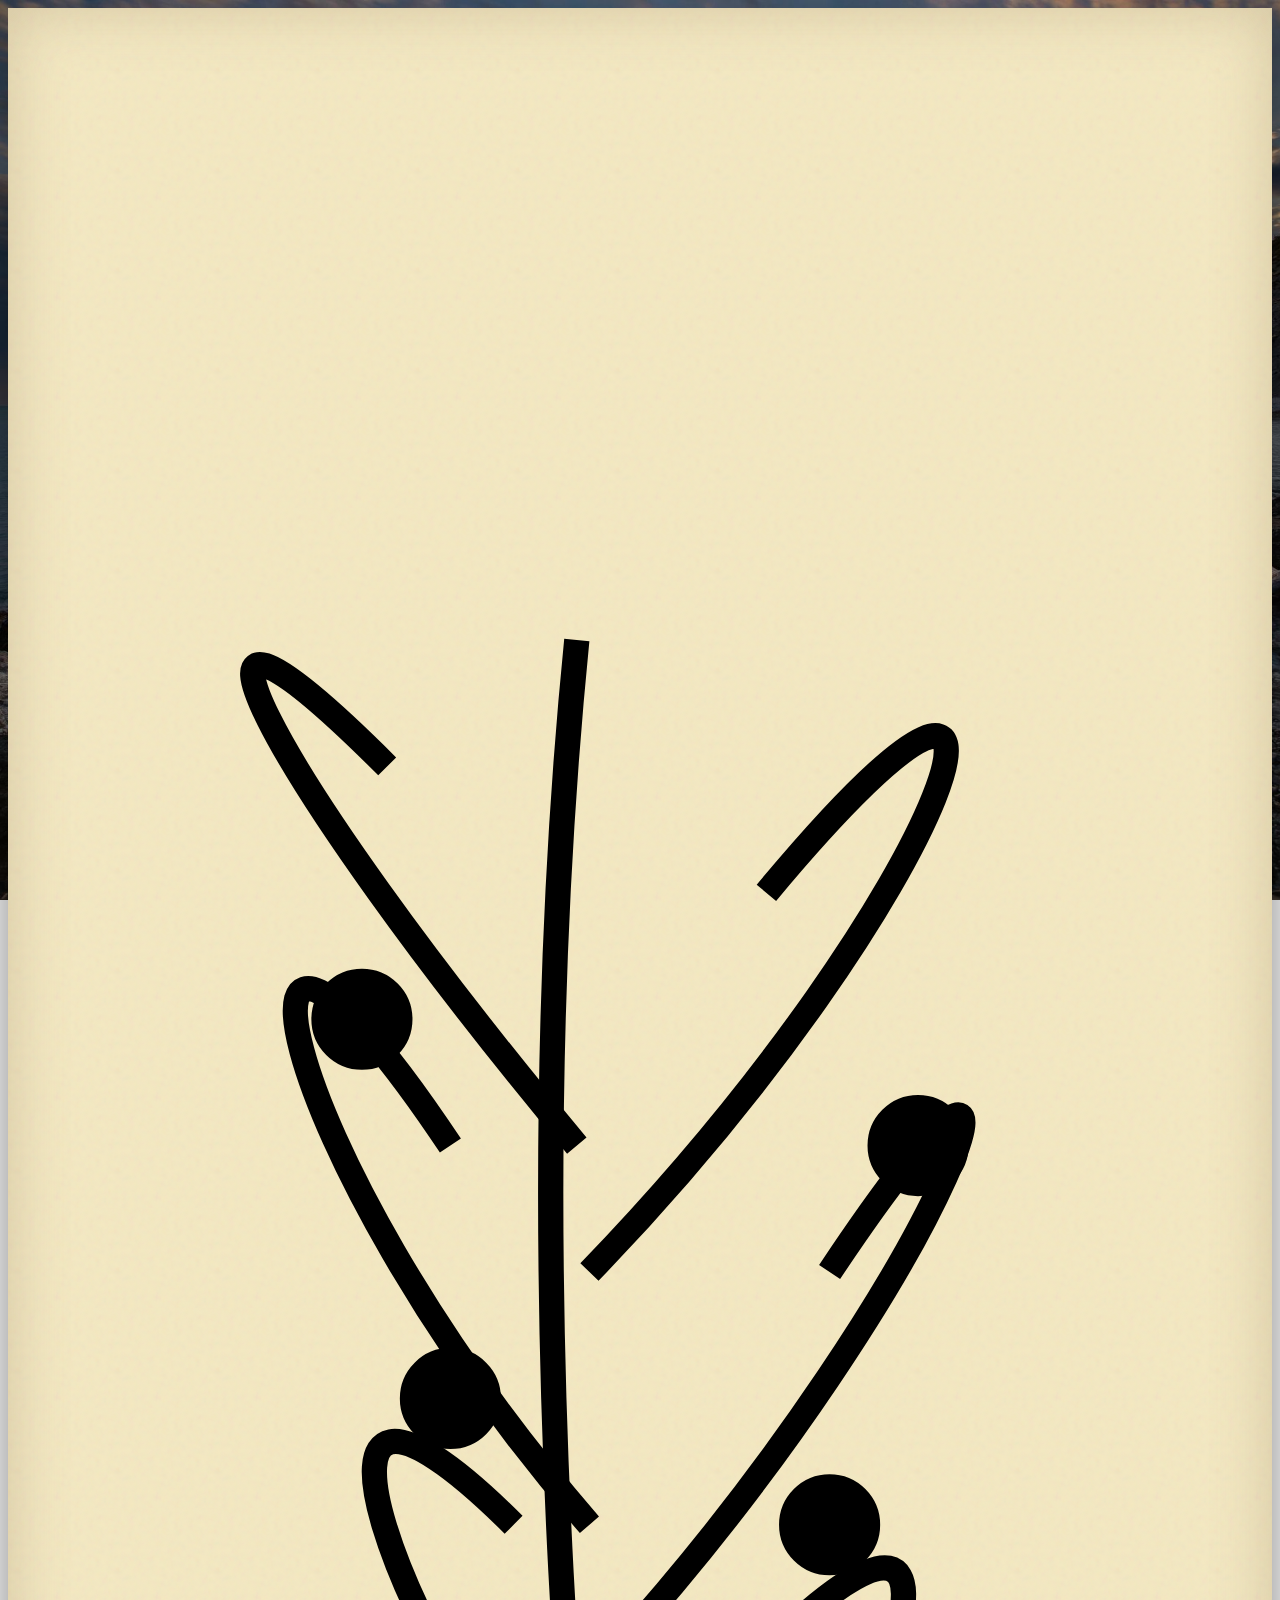
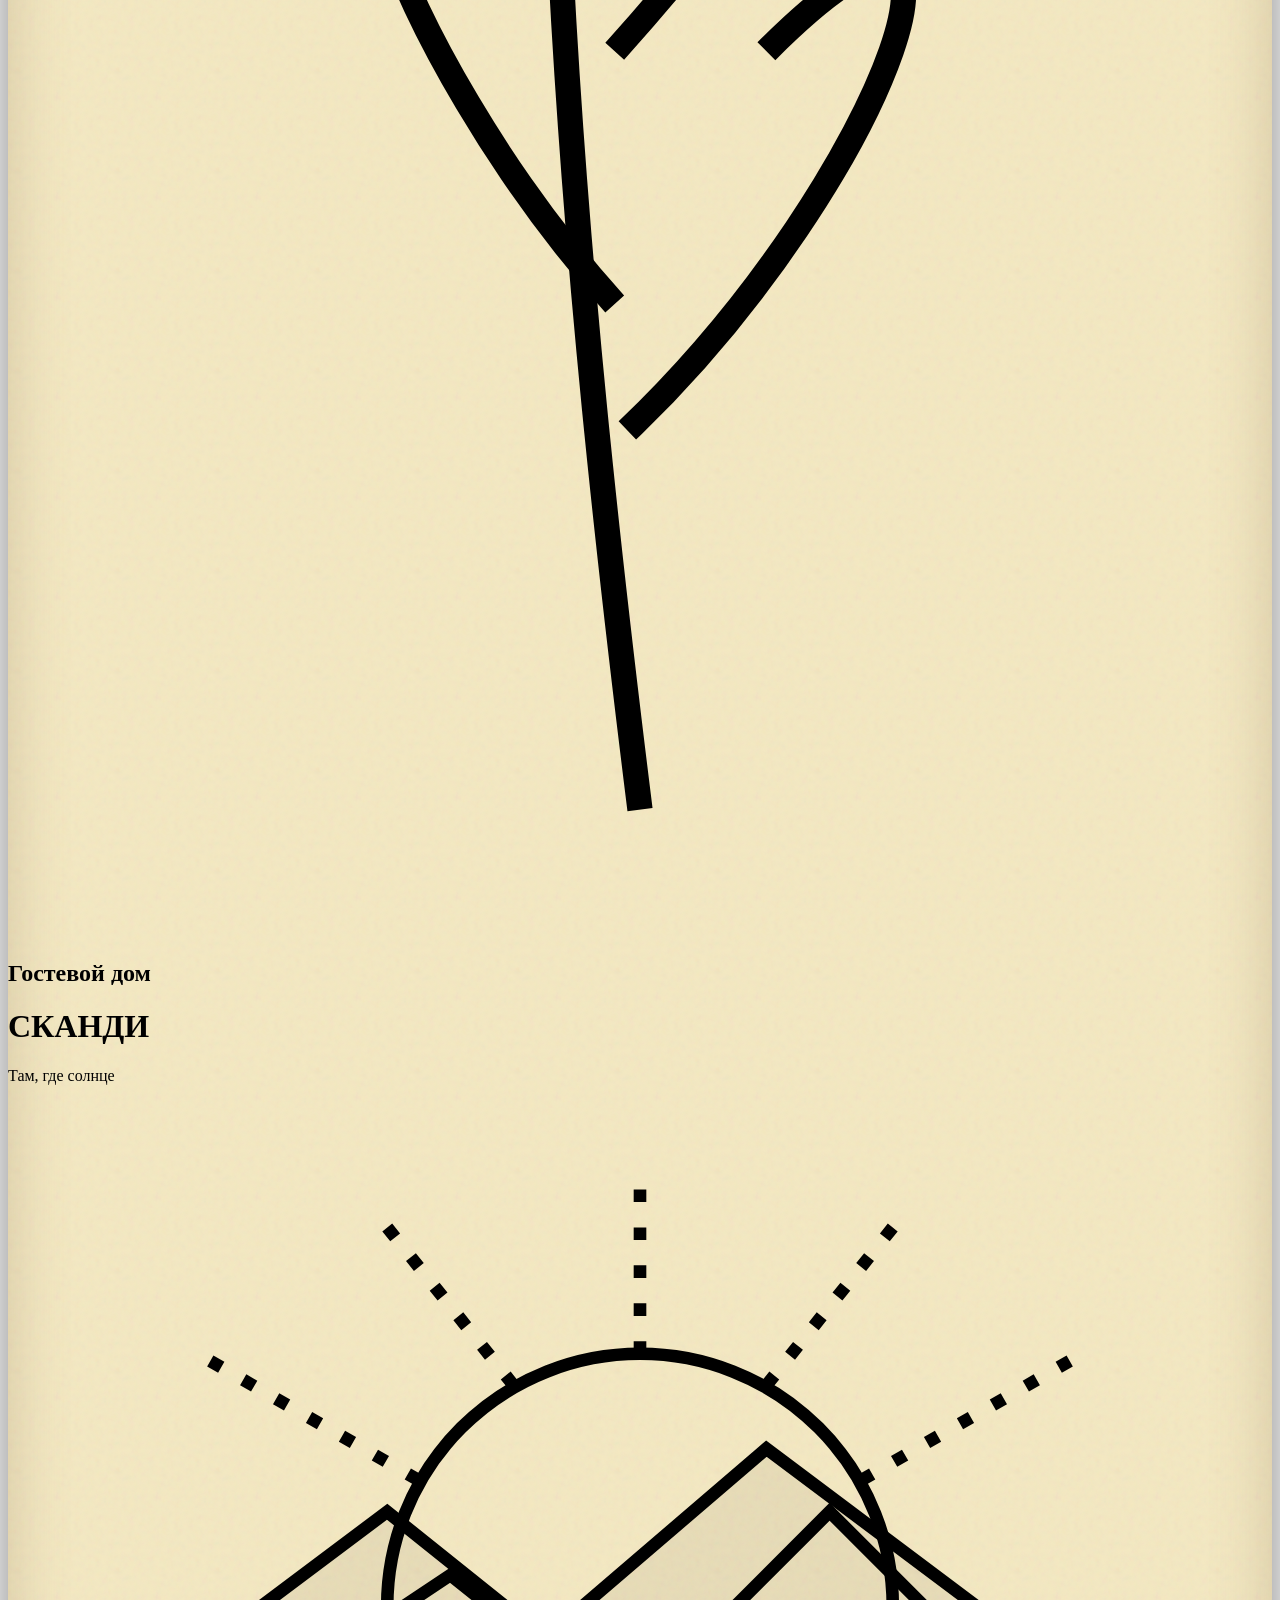
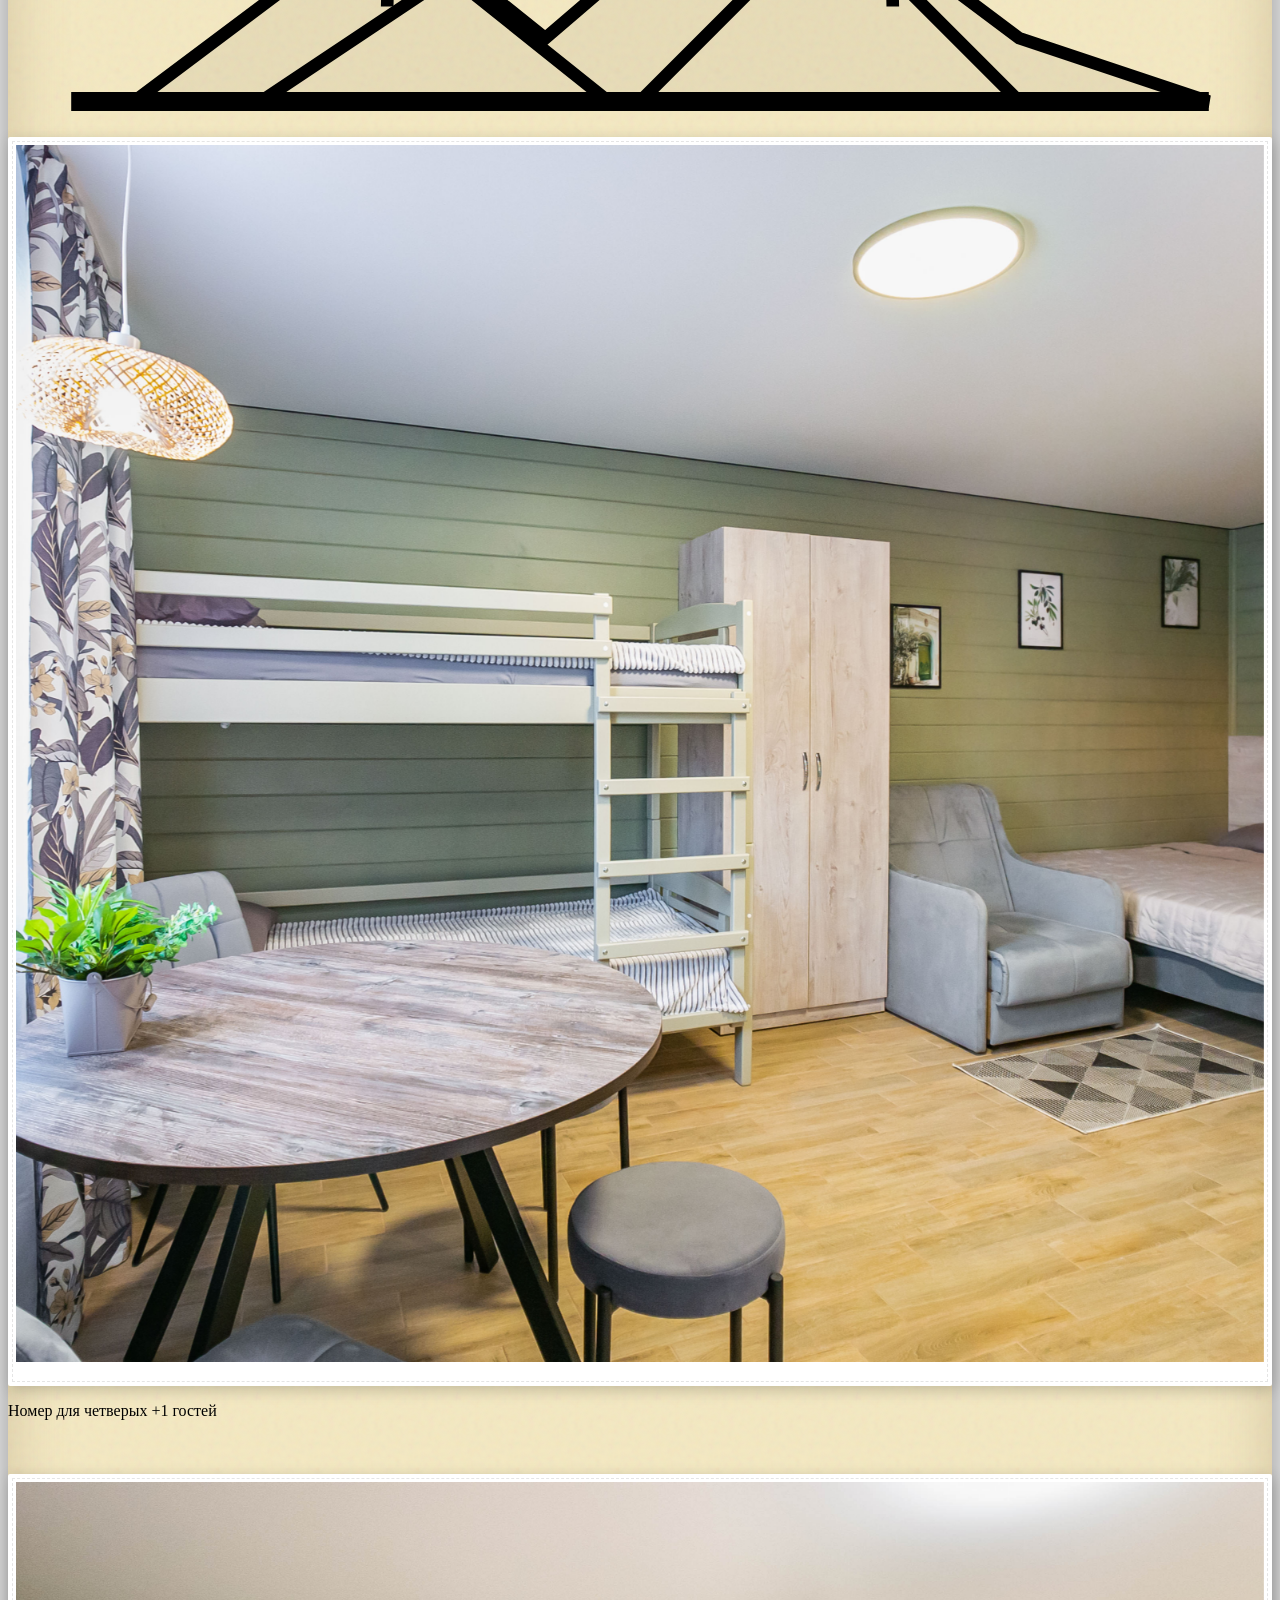
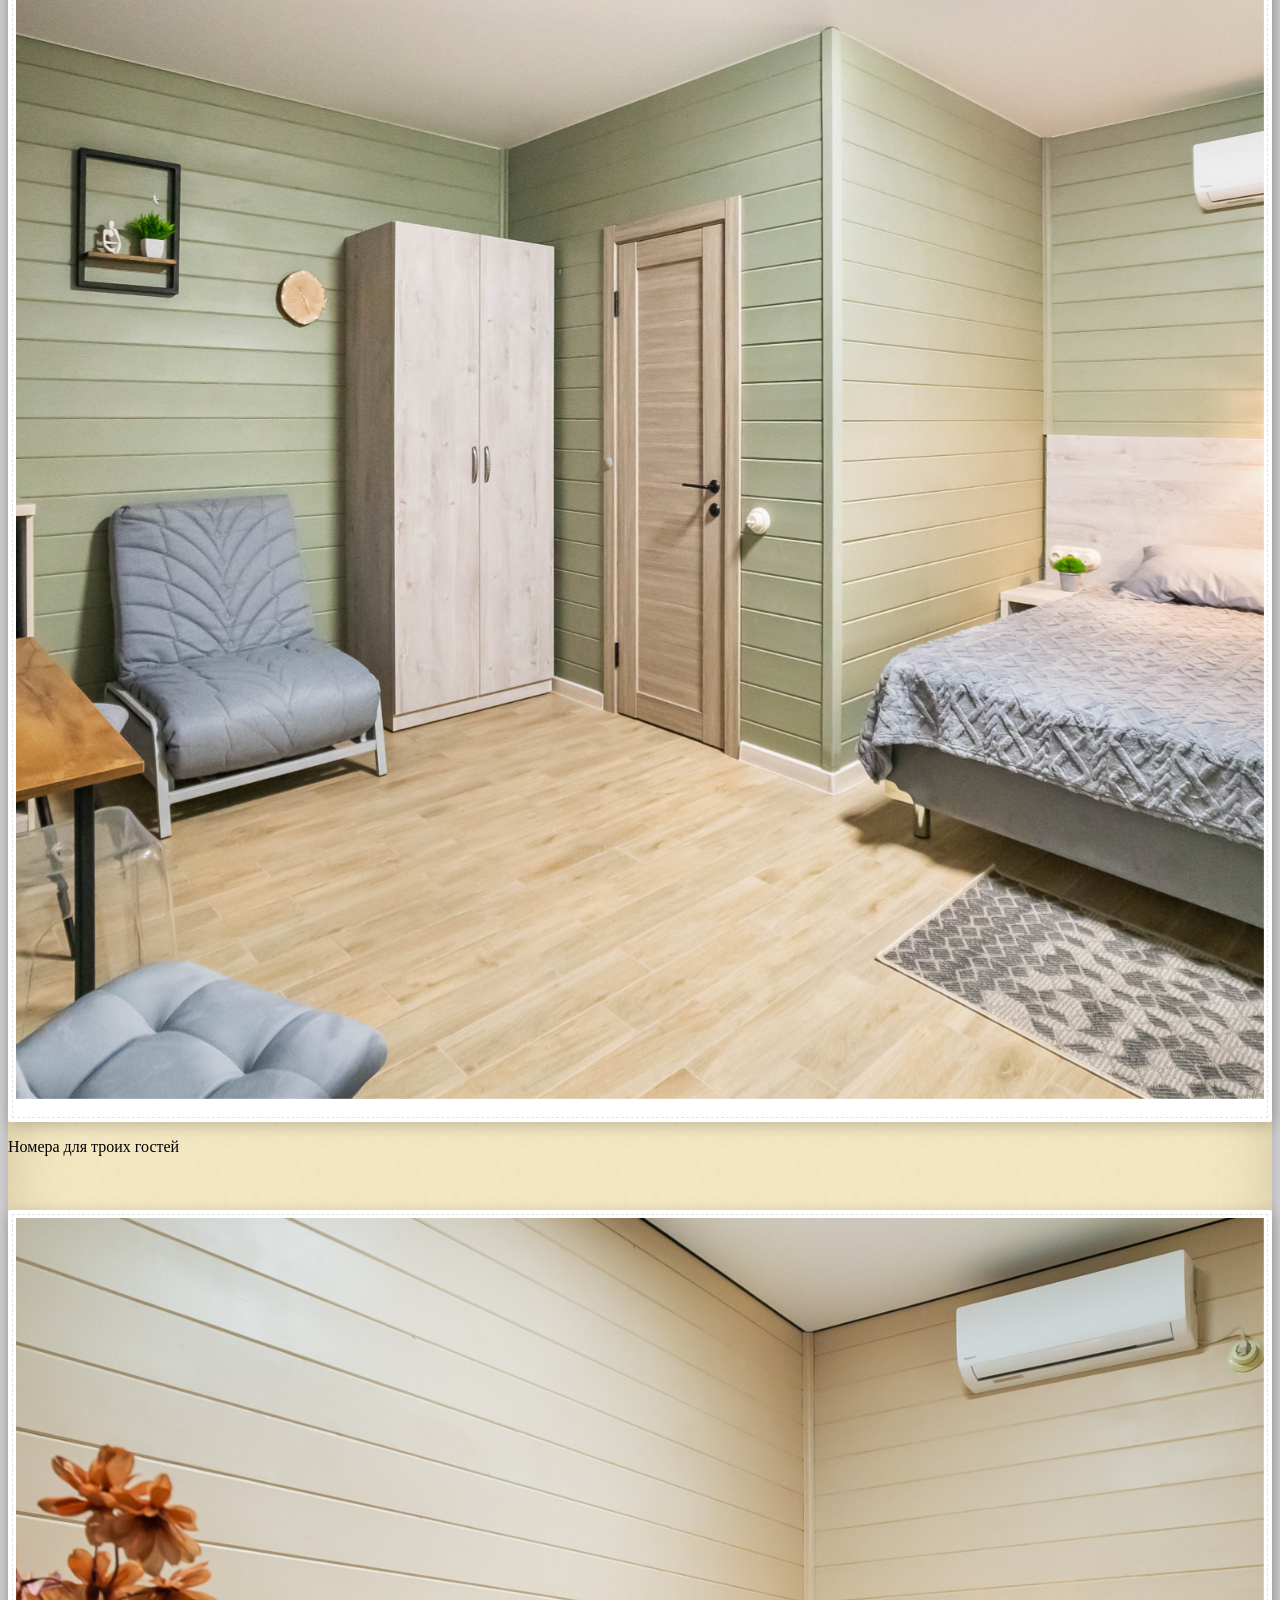
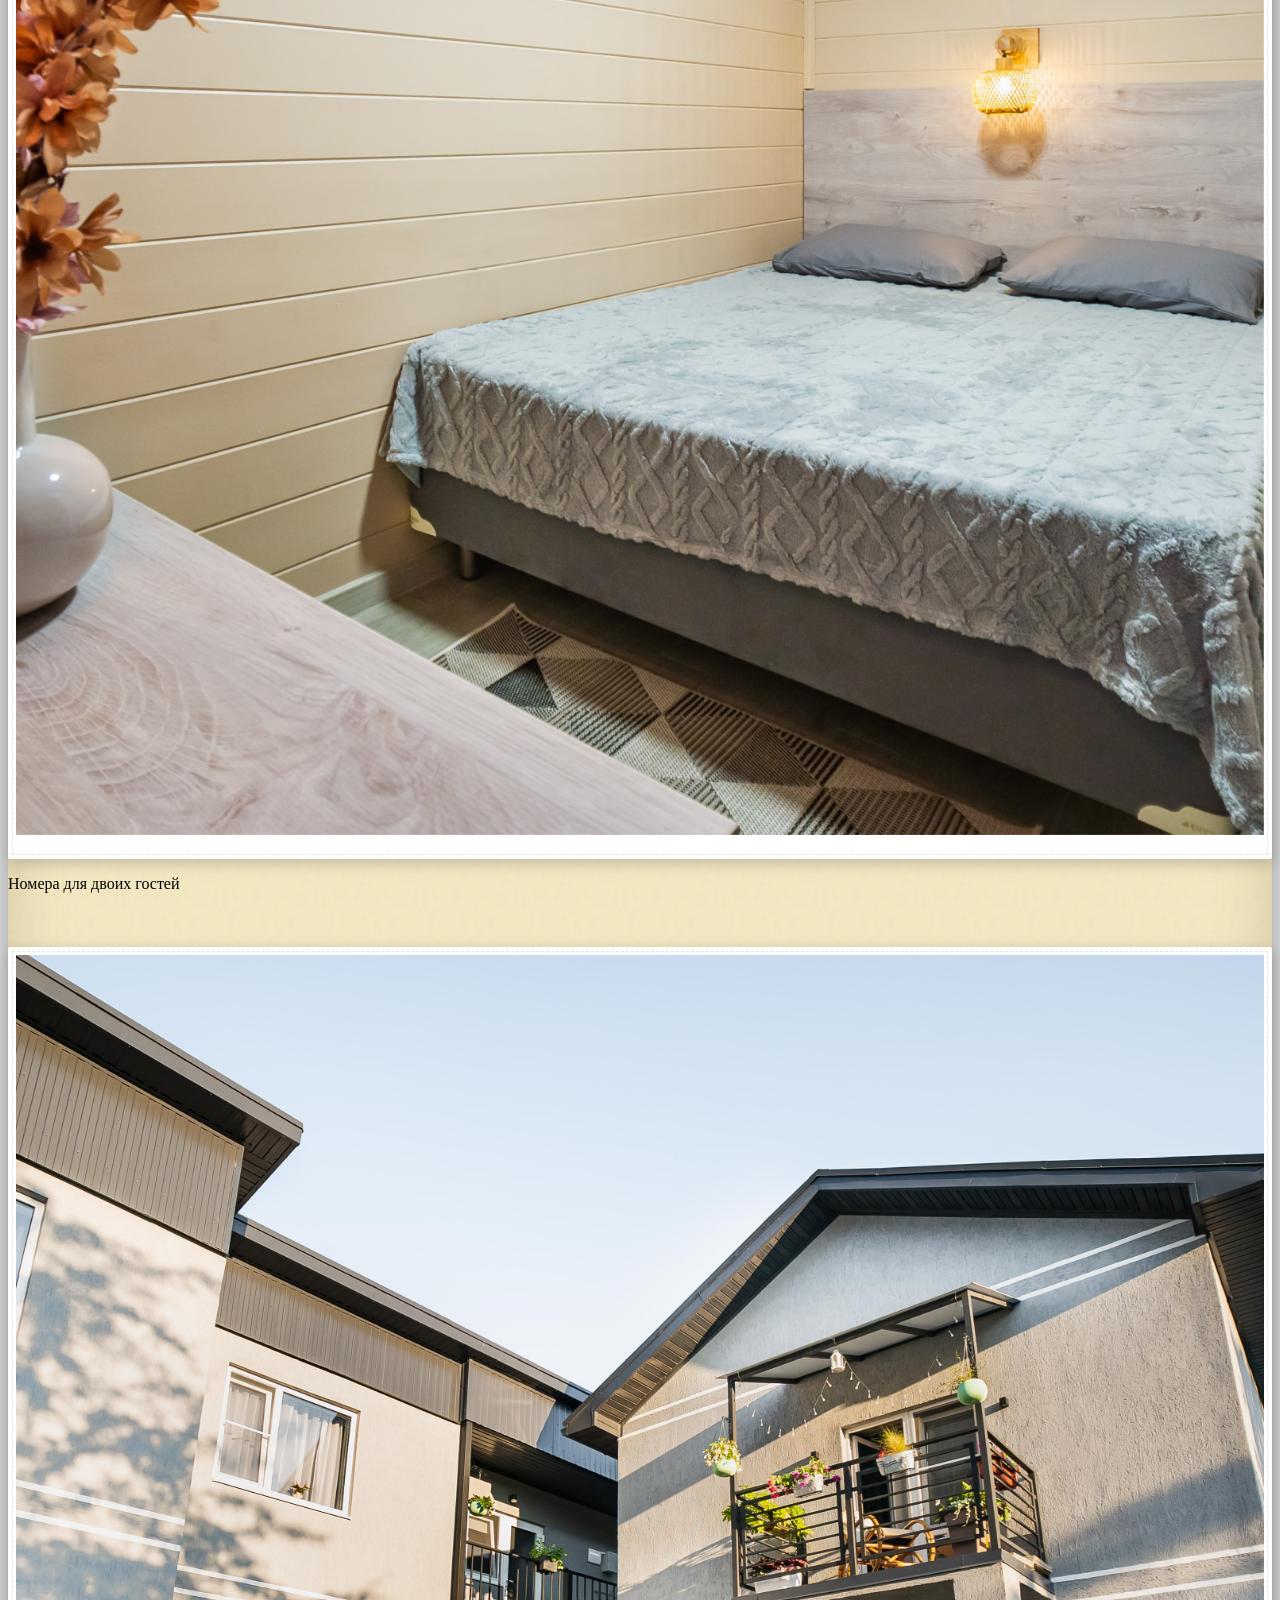
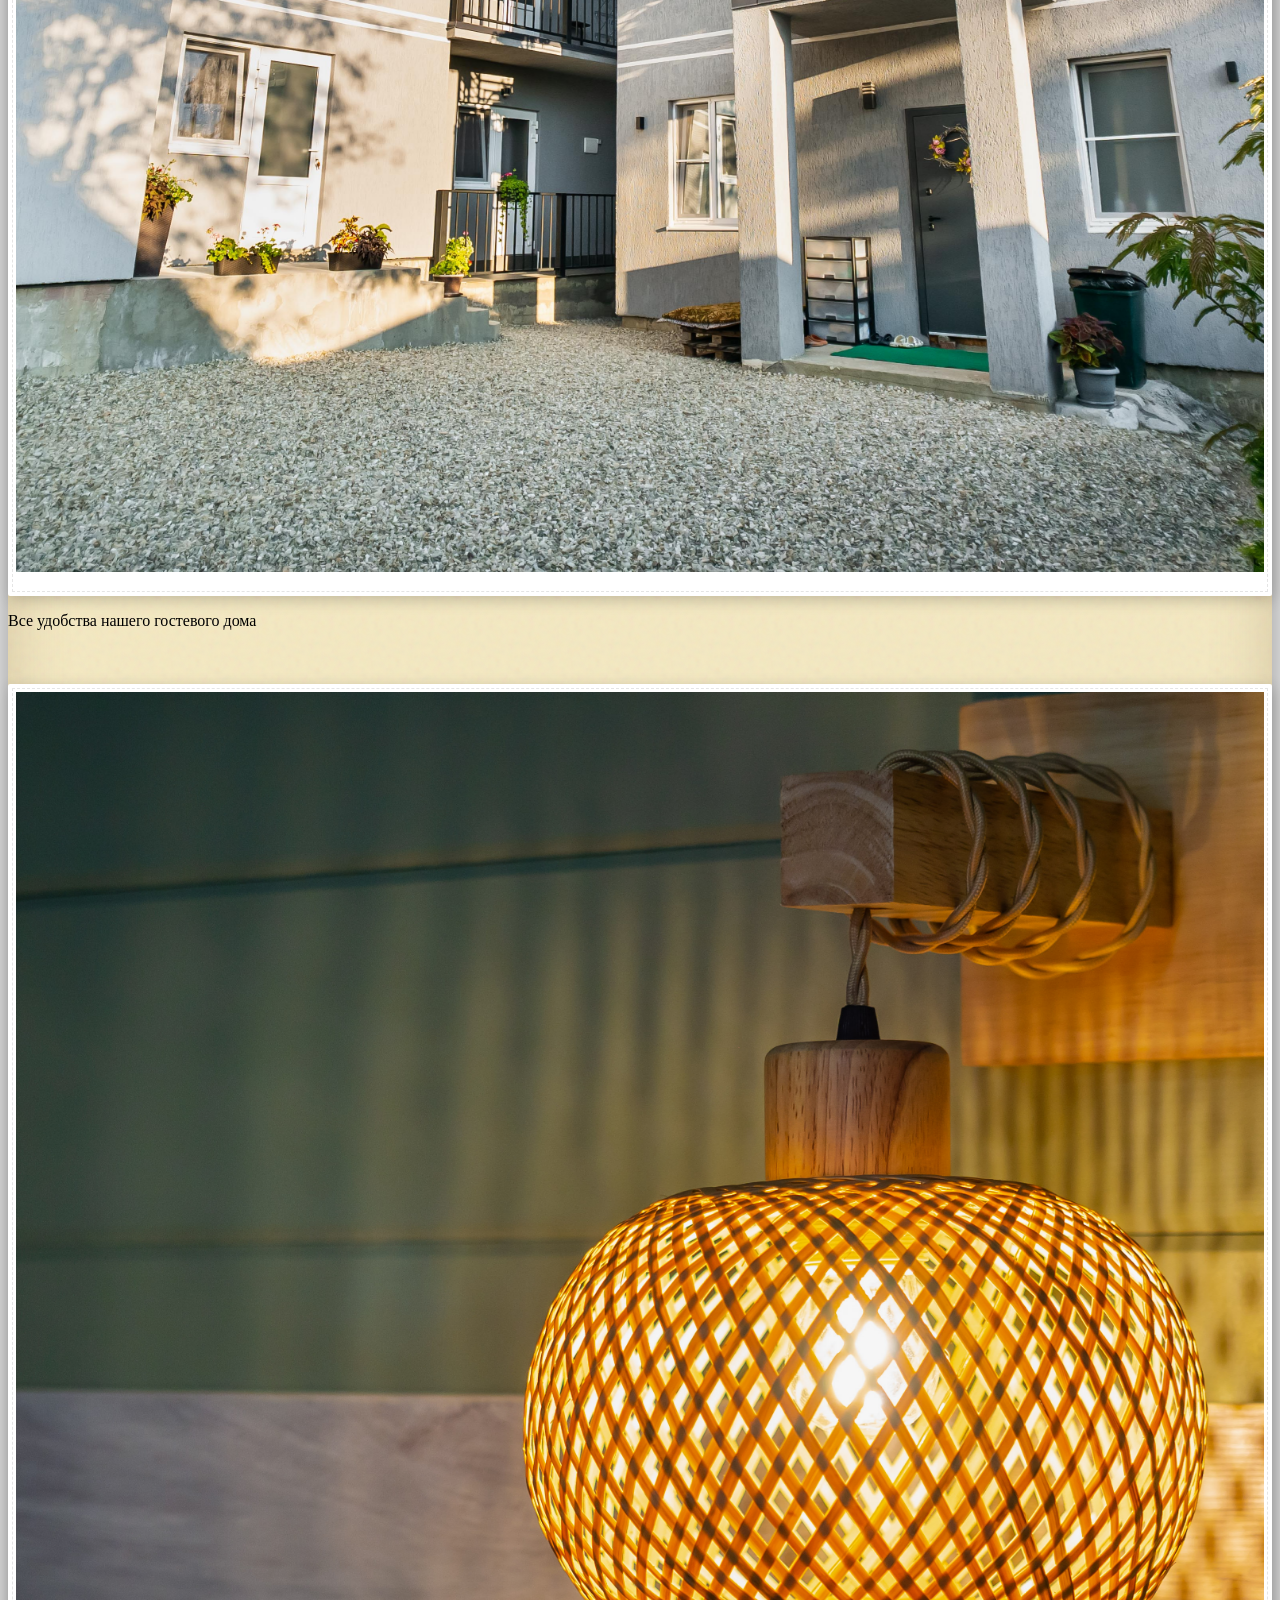
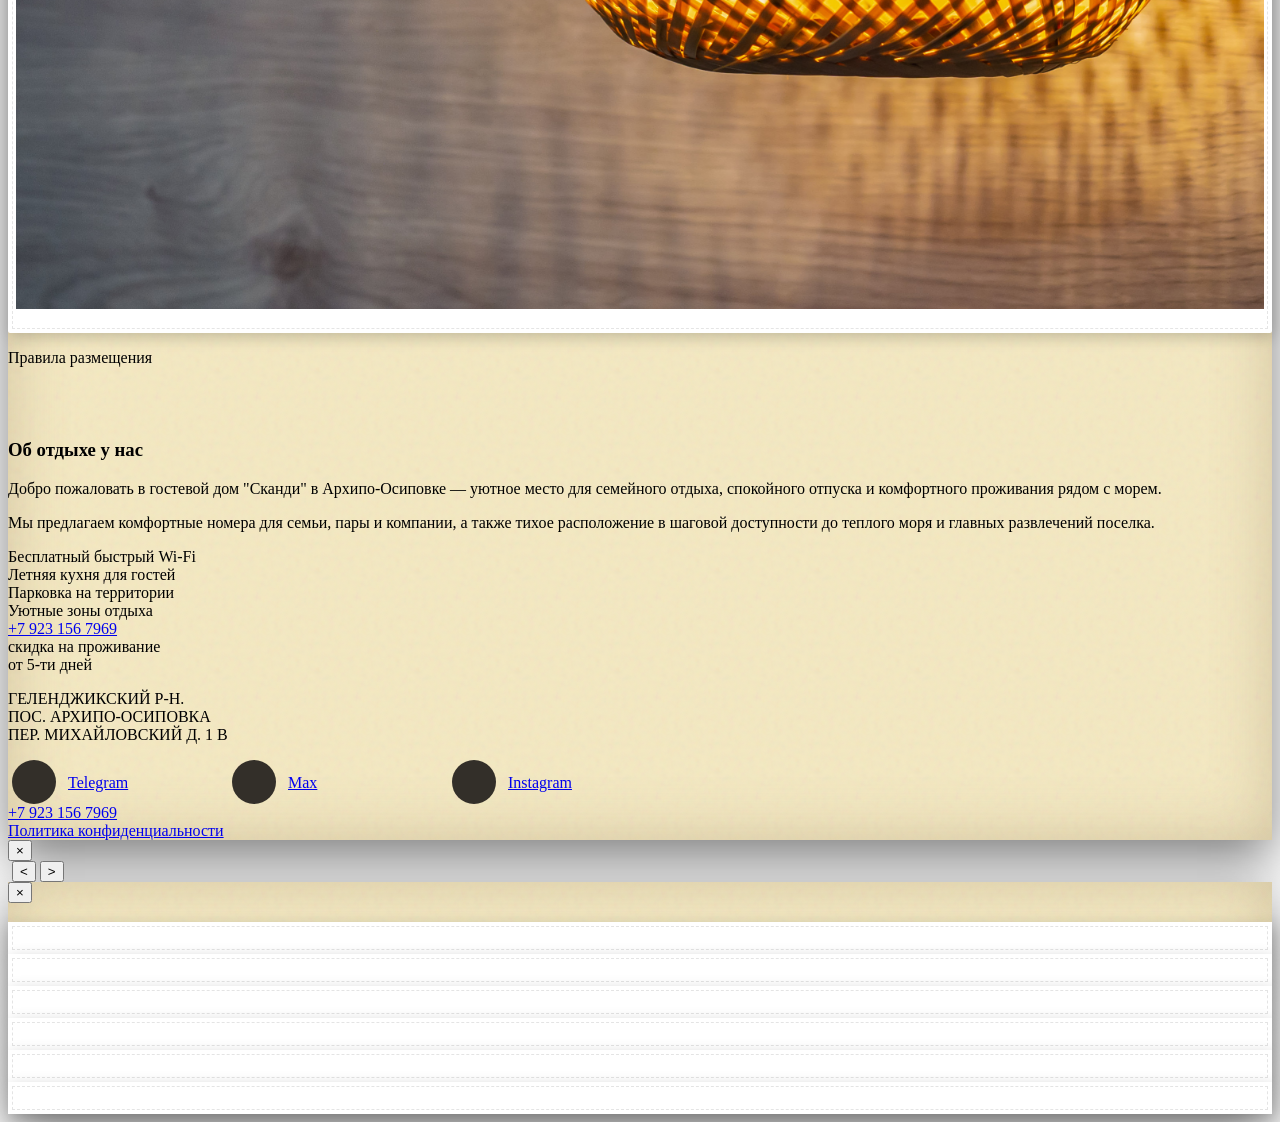
==== commit 465e6d75: "commit" ====
--- a/index.html
+++ b/index.html
@@ -18,6 +18,7 @@
     <meta property="twitter:card" content="summary_large_image">
     <meta property="twitter:title" content="Гостевой дом Сканди">
     <meta property="twitter:description" content="Уютный гостевой дом рядом с морем в Архипо-Осиповке.">
+    <link rel="icon" href="./assets/images/favicon.svg" type="image/svg+xml">
     <title>Гостевой дом СКАНДИ</title>
     <!-- Tailwind CSS -->
     <script src="https://cdn.tailwindcss.com"></script>
@@ -26,7 +27,7 @@
     <link rel="preconnect" href="https://fonts.gstatic.com" crossorigin>
     <link href="https://fonts.googleapis.com/css2?family=Caveat:wght@400..700&family=Montserrat:ital,wght@0,300;0,400;0,600;1,400&family=Playfair+Display:ital,wght@0,400;0,600;0,700;1,400&display=swap" rel="stylesheet">
     <!-- FontAwesome for Icons -->
-    <link rel="stylesheet" href="https://cdnjs.cloudflare.com/ajax/libs/font-awesome/6.4.0/css/all.min.css">
+    <link rel="stylesheet" href="https://cdnjs.cloudflare.com/ajax/libs/font-awesome/6.4.0/css/all.min.css" media="print" onload="this.media='all'">
     
     <script src="./assets/js/tailwind-config.js"></script>
     <link rel="stylesheet" href="./assets/css/styles.css">
@@ -91,7 +92,7 @@
 
                 <article class="card card-link text-center cursor-pointer group" data-card="card1" aria-label="Номер для четверых +1 гостей">
                     <div class="img-wrap photo-frame -rotate-2 w-full overflow-hidden transition-transform duration-300 group-hover:scale-105 group-hover:shadow-xl">
-                        <img src="./assets/images/P1370468.jpg" alt="Интерьер" loading="lazy" decoding="async" class="w-full h-40 md:h-48 lg:h-56 object-cover">
+                        <img src="./assets/images/P1370468.jpg" alt="Интерьер" loading="eager" decoding="async" fetchpriority="high" class="w-full h-40 md:h-48 lg:h-56 object-cover">
                     </div>
                     <div class="card-body mt-4">
                         <p class="font-handwriting text-xl md:text-2xl lg:text-3xl text-ink">Номер для четверых +1 гостей</p>
--- a/assets/css/styles.css
+++ b/assets/css/styles.css
@@ -29,8 +29,8 @@
     margin: 4px;
 }
 .photo-frame:hover {
-    transform: scale(1.05) translateY(-5px) !important;
-    box-shadow: 5px 10px 25px rgba(0,0,0,0.3);
+    transform: translateY(-3px) scale(1.02) !important;
+    box-shadow: 3px 8px 18px rgba(0,0,0,0.22);
     z-index: 10;
 }
 .card-link { text-decoration: none; color: inherit; display: inline-block; }
@@ -62,7 +62,7 @@
     will-change: transform;
 }
 .card:hover img {
-    transform: scale(1.05);
+    transform: scale(1.03);
 }
 .card .card-body {
     display: flex;
@@ -110,3 +110,12 @@
 }
 #infoModal .info-desc { font-size: clamp(0.95rem, 1.6vw, 1.05rem); color: #4a453d; }
 #infoModal .placeholder { min-height: 200px; border: 2px dashed rgba(71,66,56,0.12); border-radius: 6px; margin-top: 1rem; }
+
+@media (prefers-reduced-motion: reduce) {
+    *, *::before, *::after {
+        animation-duration: 0.01ms !important;
+        animation-iteration-count: 1 !important;
+        transition-duration: 0.01ms !important;
+        scroll-behavior: auto !important;
+    }
+}
